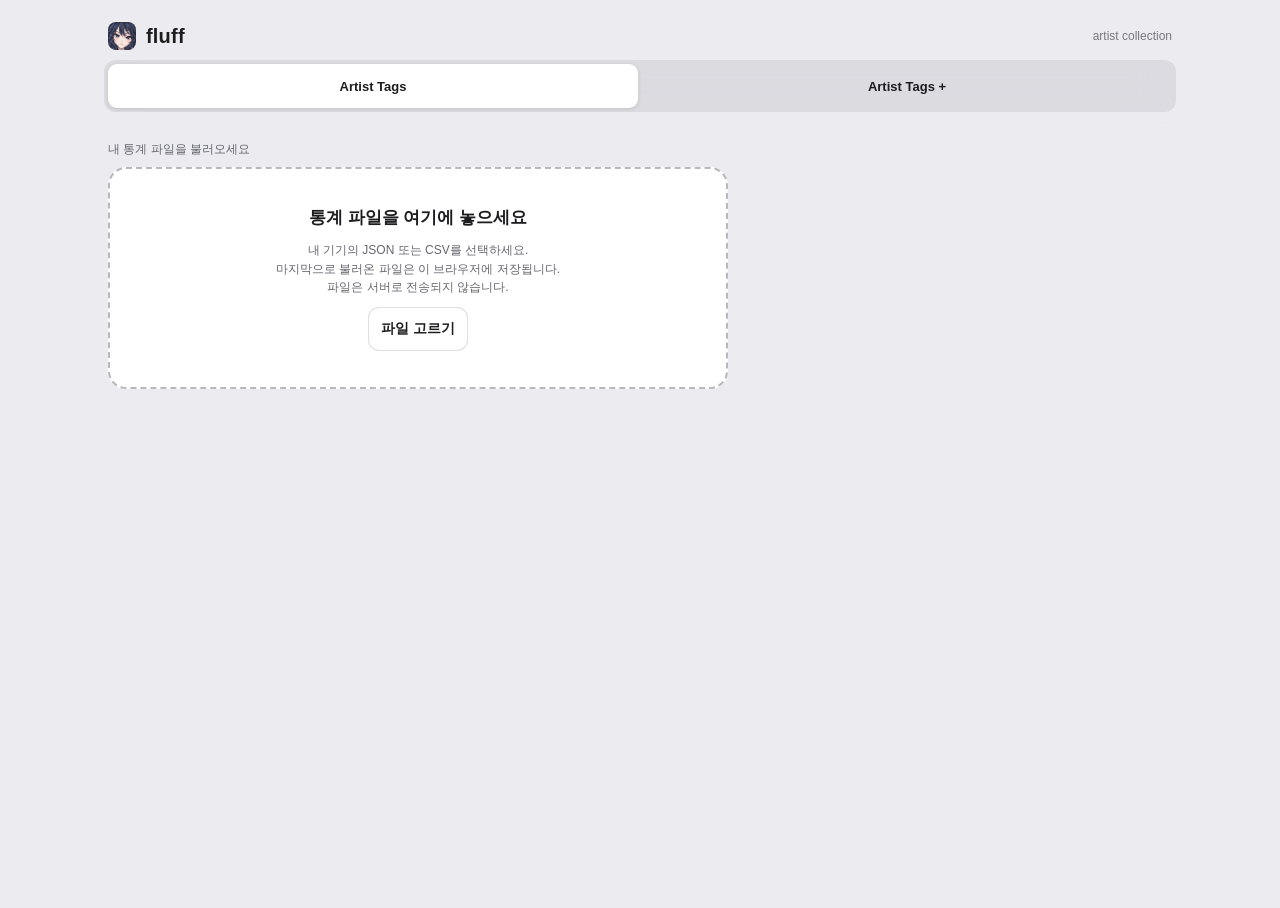
==== index.html @ e8f8020f "Add files via upload" ====
<!DOCTYPE html>
<html lang="ko">
<head>
  <meta charset="UTF-8" />
  <meta name="viewport" content="width=device-width, initial-scale=1, maximum-scale=1, user-scalable=no, viewport-fit=cover" />
  <meta name="theme-color" content="#ececf0" />
  <meta name="apple-mobile-web-app-capable" content="yes" />
  <meta name="apple-mobile-web-app-status-bar-style" content="default" />
  <meta name="apple-mobile-web-app-title" content="fluff" />
  <link rel="manifest" href="./manifest.webmanifest" />
  <link rel="icon" type="image/png" sizes="48x48" href="./favicon-48.png" />
  <link rel="apple-touch-icon" sizes="180x180" href="./apple-touch-icon.png" />
  <link rel="stylesheet" href="./artist-plus.css" />
  <title>fluff</title>
  <style>
    :root{color-scheme:light;
      --bg:#ececf0; --panel:rgba(255,255,255,.76); --panel-strong:#fff;
      --text:#1d1d1f; --muted:#77777d; --line:rgba(60,60,67,.16);
      --accent:#0a84ff; --danger:#ff453a; --shadow:0 12px 34px rgba(0,0,0,.08);
      --radius:18px; --safe-top:env(safe-area-inset-top); --safe-bottom:env(safe-area-inset-bottom);
    }
    *{box-sizing:border-box;-webkit-tap-highlight-color:transparent}
    html,body{touch-action:manipulation}
    html{background:var(--bg)}
    body{margin:0;min-height:100vh;background:var(--bg);color:var(--text);font-family:-apple-system,BlinkMacSystemFont,"SF Pro Text","Helvetica Neue",Arial,sans-serif}
    button,input,textarea{font:inherit}
    button{color:inherit}
    .app{min-height:100vh;padding:calc(14px + var(--safe-top)) 14px calc(24px + var(--safe-bottom));max-width:780px;margin:0 auto}
    .topbar{position:sticky;top:0;z-index:20;padding:0 0 12px;background:linear-gradient(var(--bg) 70%,transparent)}
    .windowbar{display:flex;align-items:center;justify-content:space-between;padding:8px 4px 10px}
    .brand{display:flex;align-items:center;gap:10px;font-weight:800;letter-spacing:.08em;font-size:16px}
    .dots{display:flex;gap:6px}.dot{width:10px;height:10px;border-radius:50%}.r{background:#ff5f57}.y{background:#febc2e}.g{background:#28c840}
    .tiny{font-size:12px;color:var(--muted)}
    .tabs{display:grid;grid-template-columns:repeat(2,minmax(0,1fr));gap:4px;padding:4px;background:rgba(118,118,128,.14);border-radius:12px;backdrop-filter:blur(18px);-webkit-backdrop-filter:blur(18px)}
    .tab{border:0;background:transparent;border-radius:9px;padding:10px 8px;font-weight:700;font-size:14px;cursor:pointer}
    .tab.active{background:var(--panel-strong);box-shadow:0 1px 4px rgba(0,0,0,.12)}
    .view{display:none}.view.active{display:block}
    .card{background:var(--panel);border:1px solid var(--line);border-radius:var(--radius);box-shadow:var(--shadow);backdrop-filter:blur(22px);-webkit-backdrop-filter:blur(22px);overflow:hidden}
    .section{padding:16px}.section+.section{border-top:1px solid var(--line)}
    .label{font-size:12px;font-weight:800;color:var(--muted);text-transform:uppercase;letter-spacing:.04em;margin:0 0 8px}
    textarea{width:100%;min-height:190px;resize:vertical;border:0;outline:0;background:transparent;color:var(--text);font-size:16px;line-height:1.6;padding:0}
    textarea::placeholder,input::placeholder{color:var(--muted)}
    .actions{display:flex;gap:8px;flex-wrap:wrap;margin-top:12px}
    .btn{border:0;border-radius:11px;background:rgba(118,118,128,.16);padding:10px 14px;font-weight:700;cursor:pointer;min-height:40px}
    .btn.primary{background:var(--accent);color:#fff}.btn.danger{color:var(--danger)}
    .btn:active,.kaomoji:active{transform:scale(.98)}
    .status{height:20px;margin-top:8px;font-size:12px;color:var(--muted)}
    .toolbar{display:flex;gap:8px;align-items:center;margin-bottom:12px}
    .toolbar input{flex:1;min-width:0;border:1px solid var(--line);background:var(--panel);color:var(--text);border-radius:12px;padding:11px 12px;outline:0}
    .grid{display:grid;grid-template-columns:repeat(2,minmax(0,1fr));gap:8px}
    @media(min-width:560px){.grid{grid-template-columns:repeat(3,minmax(0,1fr))}}
    .kaomoji{position:relative;min-height:64px;border:1px solid var(--line);background:var(--panel);border-radius:14px;padding:16px 10px;display:flex;align-items:center;justify-content:center;text-align:center;cursor:pointer;overflow-wrap:anywhere;font-size:17px}
    .kaomoji .controls{display:none;position:absolute;inset:auto 5px 5px 5px;gap:4px;justify-content:flex-end}
    .editing .kaomoji{padding-bottom:38px}.editing .kaomoji .controls{display:flex}
    .mini{border:0;background:rgba(118,118,128,.18);border-radius:8px;padding:5px 8px;cursor:pointer;font-size:12px}
    .mini.del{color:var(--danger)}
    .empty{grid-column:1/-1;padding:34px 12px;text-align:center;color:var(--muted);border:1px dashed var(--line);border-radius:14px}
    .footnote{margin:12px 4px 0;color:var(--muted);font-size:12px;line-height:1.5}
    dialog{border:1px solid var(--line);border-radius:18px;background:var(--panel-strong);color:var(--text);padding:0;max-width:min(92vw,420px);box-shadow:0 22px 70px rgba(0,0,0,.28)}
    dialog::backdrop{background:rgba(0,0,0,.32);backdrop-filter:blur(3px)}
    .modal{padding:18px}.modal h2{font-size:18px;margin:0 0 8px}.modal p{font-size:13px;color:var(--muted);line-height:1.5;margin:0 0 16px}
    .modal .actions{justify-content:flex-end}
    #fileInput{display:none}
    .toast{position:fixed;left:50%;bottom:calc(24px + var(--safe-bottom));transform:translateX(-50%) translateY(14px);background:rgba(30,30,32,.9);color:white;padding:10px 14px;border-radius:999px;font-size:13px;font-weight:700;opacity:0;pointer-events:none;transition:.18s;z-index:100;backdrop-filter:blur(16px)}
    .toast.show{opacity:1;transform:translateX(-50%) translateY(0)}
    input,select,textarea{font-size:16px}
    .tab{min-height:44px;font-size:13px;padding:10px 3px}
    #artistFrame,#asciiFrame{display:block;width:100%;height:calc(100dvh - 140px);min-height:480px;border:0;border-radius:18px;background:var(--bg)}
    @media(max-width:380px){.app{padding-left:8px;padding-right:8px}.tab{font-size:12px}}
    .char-count{font-size:12px;color:var(--muted);margin:0 0 12px;font-variant-numeric:tabular-nums}
    .app:has(#ascii.active){max-width:1100px}
    @media(max-width:759px){.tabs{display:flex;flex-wrap:nowrap;overflow-x:auto;overscroll-behavior-x:contain;scrollbar-width:thin;scroll-padding:4px;-webkit-overflow-scrolling:touch}.tabs .tab{flex:0 0 auto;min-width:100px;padding:10px 14px;white-space:nowrap}.tabs .tab:last-child{grid-column:auto}#artistFrame,#asciiFrame{height:calc(100dvh - 140px);min-height:400px}}
    .brand{letter-spacing:.01em;font-size:20px}.fluff-mark{width:28px;height:28px;border-radius:8px}.app{max-width:1100px}.tabs .tab{flex:1!important}
  </style>
</head>
<body><main class="app"><div class="topbar"><div class="windowbar"><div class="brand"><img class="fluff-mark" src="./icon-192.png" alt="">fluff</div><span class="tiny">artist collection</span></div><nav class="tabs" aria-label="작가 도구 탭"><button class="tab active" data-tab="artists">Artist Tags</button><button class="tab" data-tab="artistPlus">Artist Tags +</button></nav></div>    <section id="artists" class="view active" aria-label="작가 태그 통계">
      <iframe id="artistFrame" src="./artist-tags.html" title="작가 태그 통계 뷰어"></iframe>
    </section>
    <section id="artistPlus" class="view" aria-label="작가 태그 이미지 보관함">
      <div class="plus-head"><div><h1>Artist Tags +</h1><p class="plus-sub">이미지로 모아 보는 나만의 작가 태그</p></div><div class="plus-actions"><button class="btn primary" id="plusAdd" disabled>새 작가 등록</button><button class="btn" id="plusExport" disabled>전체 내보내기</button><button class="btn" id="plusImport" disabled>전체 불러오기</button><input type="file" id="plusBackupFile" accept="application/json,.json" hidden></div></div>
      <div class="plus-versions" role="tablist" aria-label="모델 버전"><button role="tab" aria-selected="true" data-plus-version="4.5">4.5</button><button role="tab" aria-selected="false" data-plus-version="5">5</button></div>
      <input id="plusSearch" class="plus-search" type="search" placeholder="작가 태그 검색" aria-label="보관함 작가 태그 검색">
      <div class="plus-summary"><span id="plusCount" aria-live="polite">불러오는 중…</span><span>이미지를 눌러 크게 보기</span></div>
      <p id="plusError" class="plus-error" role="alert"></p><div id="plusGrid" class="plus-grid"></div>
      <p class="plus-sub">이미지와 태그는 이 브라우저에 저장됨 · 전체 내보내기에 4.5와 5의 이미지·태그가 함께 포함됨 · 다른 기기로 이동하거나 브라우저 데이터를 지우기 전 백업 필요</p>
    </section>
</main>  <dialog id="plusEditor" class="plus-dialog"><form id="plusForm" class="plus-form"><h2 id="plusEditorTitle">새 작가 등록</h2><label class="plus-field" for="plusVersion">모델 버전</label><select id="plusVersion"><option>4.5</option><option>5</option></select><label class="plus-field" for="plusTag">작가 태그</label><textarea id="plusTag" required maxlength="2000" placeholder="예: artist:작가이름"></textarea><label class="plus-field">참고 이미지</label><label class="btn plus-pick" for="plusImages">이미지 추가<input id="plusImages" type="file" accept="image/png,image/jpeg,image/webp,image/gif,image/avif" multiple hidden></label><p class="plus-sub">여러 장 선택 가능 · PNG, JPG, WebP, GIF, AVIF · 장당 20MB 이하<br>첫 이미지가 카드의 대표 이미지임</p><div id="plusThumbs" class="plus-thumbs"></div><p id="plusEditError" class="plus-error" role="alert"></p><div class="actions"><button class="btn" type="button" id="plusCancel">취소</button><button class="btn primary" id="plusSave" type="submit">저장</button></div></form></dialog>
  <dialog id="plusImportDialog" class="plus-dialog"><div class="plus-form"><h2>보관함 불러오기</h2><p id="plusImportSummary" class="plus-sub"></p><p class="plus-sub">기존 목록에 추가하면 이미 등록된 카드는 유지됨<br>전체 교체는 4.5와 5의 현재 목록 모두를 백업 내용으로 바꿈</p><div class="actions"><button class="btn" id="plusImportCancel">취소</button><button class="btn" id="plusMerge">기존 목록에 추가</button><button class="btn danger" id="plusReplace">전체 교체</button></div></div></dialog>
  <dialog id="plusViewer" class="plus-lightbox"><p id="plusViewerTag"></p><img id="plusViewerImage" alt="작가 참고 이미지"><div class="plus-actions"><button class="btn" id="plusViewerPrev" aria-label="이전 이미지">이전</button><span id="plusViewerCount"></span><button class="btn" id="plusViewerNext" aria-label="다음 이미지">다음</button><button class="btn" id="plusViewerClose">닫기</button></div></dialog>

<div class="toast" id="toast" role="status"></div><script>
document.querySelectorAll('.tab').forEach(btn=>btn.onclick=()=>{document.querySelectorAll('.tab').forEach(b=>b.classList.toggle('active',b===btn));document.querySelectorAll('.view').forEach(v=>v.classList.toggle('active',v.id===btn.dataset.tab));});
if('serviceWorker' in navigator)window.addEventListener('load',()=>navigator.serviceWorker.register('./sw.js'));
</script><script src="./artist-plus.js"></script></body></html>
---- artist-plus.css ----
.plus-head{display:flex;justify-content:space-between;align-items:center;gap:12px;margin:6px 0 16px}.plus-head h1{font-size:22px;margin:0}.plus-sub{font-size:12px;color:var(--muted);line-height:1.6;margin:6px 0}.plus-actions{display:flex;flex-wrap:wrap;gap:8px}.plus-actions .btn{font-size:12px}.plus-versions{display:flex;gap:4px;padding:4px;background:rgba(118,118,128,.14);border-radius:12px;max-width:260px;margin-bottom:12px}.plus-versions button{flex:1;border:0;border-radius:9px;min-height:44px;background:none;font-weight:700}.plus-versions button[aria-selected=true]{background:white;box-shadow:0 1px 4px #0002}.plus-search{width:100%;padding:12px;border:1px solid var(--line);border-radius:12px;color:var(--text);background:white;font-size:16px}.plus-summary{display:flex;align-items:center;justify-content:space-between;margin:12px 0;color:var(--muted);font-size:12px}.plus-grid{display:grid;grid-template-columns:repeat(2,minmax(0,1fr));gap:12px}.plus-card{min-width:0;background:#fff;border:1px solid var(--line);border-radius:16px;overflow:hidden}.plus-media{position:relative;background:#e3e3e9;aspect-ratio:1;touch-action:pan-y}.plus-photo{padding:0;border:0;background:none;width:100%;height:100%;display:block;cursor:zoom-in}.plus-photo img{width:100%;height:100%;object-fit:contain;display:block}.plus-nav{position:absolute;top:calc(50% - 20px);width:36px;height:40px;border:1px solid #fff6;background:#ffffffeb;border-radius:10px;font-size:24px;box-shadow:0 2px 8px #0002;cursor:pointer}.plus-prev{left:6px}.plus-next{right:6px}.plus-index{position:absolute;bottom:8px;right:8px;background:#222b;color:#fff;border-radius:20px;font-size:11px;padding:3px 8px;pointer-events:none}.plus-card-body{padding:12px}.plus-tag{font-weight:700;font-size:14px;overflow-wrap:anywhere;white-space:pre-wrap;margin:0 0 10px;line-height:1.5}.plus-card-actions{display:flex;gap:6px}.plus-card-actions button{min-height:36px;flex:1;border:0;border-radius:8px;background:#f0f0f4;font-size:12px;cursor:pointer}.plus-empty{grid-column:1/-1;text-align:center;background:var(--panel);border:1px dashed var(--line);border-radius:16px;padding:40px 16px;color:var(--muted);font-size:14px;line-height:1.8}.plus-error{color:#bc2d27;font-size:13px;line-height:1.5;overflow-wrap:anywhere}.plus-error:empty{display:none}.plus-dialog{width:min(92vw,560px);max-width:560px;max-height:88dvh;overflow:auto}.plus-dialog h2{margin:0 0 16px;font-size:20px}.plus-form{padding:20px}.plus-field{display:block;font-size:13px;font-weight:700;margin:16px 0 8px}.plus-form textarea{border:1px solid var(--line);border-radius:10px;background:#fafafa;min-height:80px;padding:10px;resize:vertical}.plus-form select{width:100%;padding:10px;border:1px solid var(--line);border-radius:10px;background:#fafafa;color:var(--text)}.plus-pick{display:inline-flex;align-items:center;cursor:pointer}.plus-thumbs{display:grid;grid-template-columns:repeat(3,minmax(0,1fr));gap:8px;margin:12px 0}.plus-thumb{min-width:0;border:1px solid var(--line);border-radius:10px;overflow:hidden}.plus-thumb img{width:100%;aspect-ratio:1;object-fit:contain;display:block;background:#eee}.plus-thumb div{display:flex}.plus-thumb button{border:0;min-height:36px;flex:1;font-size:11px;background:#f2f2f5;padding:3px}.plus-thumb button:last-child{color:#bc2d27}.plus-lightbox{width:min(94vw,960px);max-width:960px;padding:14px}.plus-lightbox img{display:block;width:100%;height:65dvh;object-fit:contain;background:#ededf0;border-radius:10px}.plus-lightbox .plus-actions{justify-content:space-between;align-items:center;margin-top:10px}.plus-lightbox p{overflow-wrap:anywhere;margin:0 0 12px;font-size:14px}.plus-form .actions{justify-content:flex-end}.plus-form button:disabled,.plus-actions button:disabled{opacity:.5;cursor:wait}#artistPlus [hidden]{display:none!important}.app:has(#artistPlus.active){max-width:1100px}
@media(min-width:760px){.plus-grid{grid-template-columns:repeat(4,minmax(0,1fr))}}
@media(max-width:600px){.plus-head{align-items:flex-start;flex-direction:column}.plus-grid{gap:8px}.plus-card-body{padding:10px}.plus-tag{font-size:13px}.plus-nav{width:30px;height:36px;top:calc(50% - 18px)}.plus-head h1{font-size:20px}.plus-thumbs{grid-template-columns:repeat(2,minmax(0,1fr))}.plus-form{padding:16px}}
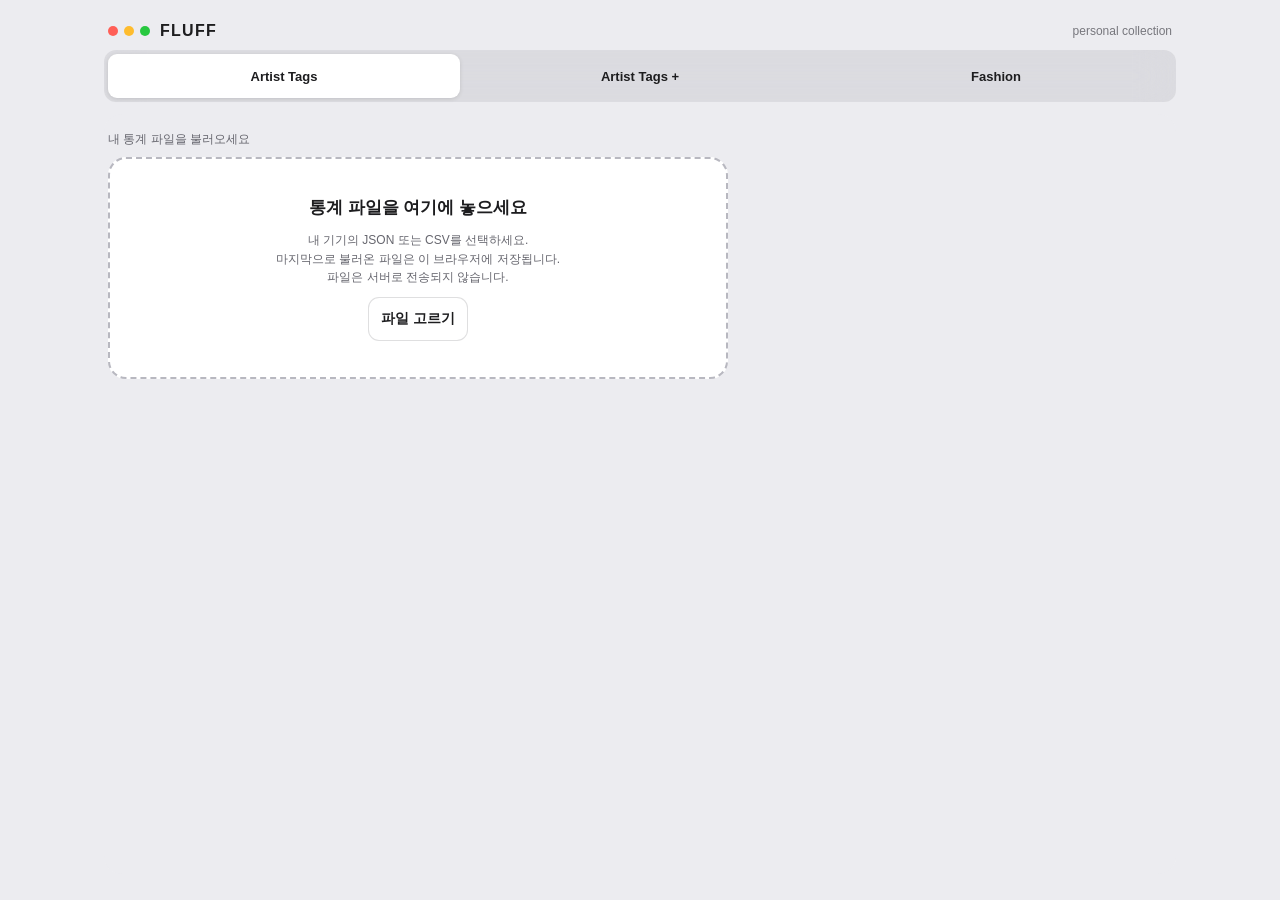
==== commit 462c4d97: "Add files via upload" ====
--- a/index.html
+++ b/index.html
@@ -6,12 +6,12 @@
   <meta name="theme-color" content="#ececf0" />
   <meta name="apple-mobile-web-app-capable" content="yes" />
   <meta name="apple-mobile-web-app-status-bar-style" content="default" />
-  <meta name="apple-mobile-web-app-title" content="fluff" />
+  <meta name="apple-mobile-web-app-title" content="FLUFF" />
   <link rel="manifest" href="./manifest.webmanifest" />
   <link rel="icon" type="image/png" sizes="48x48" href="./favicon-48.png" />
   <link rel="apple-touch-icon" sizes="180x180" href="./apple-touch-icon.png" />
-  <link rel="stylesheet" href="./artist-plus.css" />
-  <title>fluff</title>
+  <link rel="stylesheet" href="./artist-plus.css" /><link rel="stylesheet" href="./fashion.css" />
+  <title>FLUFF</title>
   <style>
     :root{color-scheme:light;
       --bg:#ececf0; --panel:rgba(255,255,255,.76); --panel-strong:#fff;
@@ -31,7 +31,7 @@
     .brand{display:flex;align-items:center;gap:10px;font-weight:800;letter-spacing:.08em;font-size:16px}
     .dots{display:flex;gap:6px}.dot{width:10px;height:10px;border-radius:50%}.r{background:#ff5f57}.y{background:#febc2e}.g{background:#28c840}
     .tiny{font-size:12px;color:var(--muted)}
-    .tabs{display:grid;grid-template-columns:repeat(2,minmax(0,1fr));gap:4px;padding:4px;background:rgba(118,118,128,.14);border-radius:12px;backdrop-filter:blur(18px);-webkit-backdrop-filter:blur(18px)}
+    .tabs{display:grid;grid-template-columns:repeat(3,minmax(0,1fr));gap:4px;padding:4px;background:rgba(118,118,128,.14);border-radius:12px;backdrop-filter:blur(18px);-webkit-backdrop-filter:blur(18px)}
     .tab{border:0;background:transparent;border-radius:9px;padding:10px 8px;font-weight:700;font-size:14px;cursor:pointer}
     .tab.active{background:var(--panel-strong);box-shadow:0 1px 4px rgba(0,0,0,.12)}
     .view{display:none}.view.active{display:block}
@@ -70,10 +70,10 @@
     .char-count{font-size:12px;color:var(--muted);margin:0 0 12px;font-variant-numeric:tabular-nums}
     .app:has(#ascii.active){max-width:1100px}
     @media(max-width:759px){.tabs{display:flex;flex-wrap:nowrap;overflow-x:auto;overscroll-behavior-x:contain;scrollbar-width:thin;scroll-padding:4px;-webkit-overflow-scrolling:touch}.tabs .tab{flex:0 0 auto;min-width:100px;padding:10px 14px;white-space:nowrap}.tabs .tab:last-child{grid-column:auto}#artistFrame,#asciiFrame{height:calc(100dvh - 140px);min-height:400px}}
-    .brand{letter-spacing:.01em;font-size:20px}.fluff-mark{width:28px;height:28px;border-radius:8px}.app{max-width:1100px}.tabs .tab{flex:1!important}
+    .brand{letter-spacing:.08em;font-size:16px}.fluff-mark{width:28px;height:28px;border-radius:8px}.app{max-width:1100px}.tabs .tab{flex:1!important}
   </style>
 </head>
-<body><main class="app"><div class="topbar"><div class="windowbar"><div class="brand"><img class="fluff-mark" src="./icon-192.png" alt="">fluff</div><span class="tiny">artist collection</span></div><nav class="tabs" aria-label="작가 도구 탭"><button class="tab active" data-tab="artists">Artist Tags</button><button class="tab" data-tab="artistPlus">Artist Tags +</button></nav></div>    <section id="artists" class="view active" aria-label="작가 태그 통계">
+<body><main class="app"><div class="topbar"><div class="windowbar"><div class="brand"><span class="dots" aria-hidden="true"><i class="dot r"></i><i class="dot y"></i><i class="dot g"></i></span>FLUFF</div><span class="tiny">personal collection</span></div><nav class="tabs" aria-label="도구 탭"><button class="tab active" data-tab="artists">Artist Tags</button><button class="tab" data-tab="artistPlus">Artist Tags +</button><button class="tab" data-tab="fashion">Fashion</button></nav></div>    <section id="artists" class="view active" aria-label="작가 태그 통계">
       <iframe id="artistFrame" src="./artist-tags.html" title="작가 태그 통계 뷰어"></iframe>
     </section>
     <section id="artistPlus" class="view" aria-label="작가 태그 이미지 보관함">
@@ -84,11 +84,11 @@
       <p id="plusError" class="plus-error" role="alert"></p><div id="plusGrid" class="plus-grid"></div>
       <p class="plus-sub">이미지와 태그는 이 브라우저에 저장됨 · 전체 내보내기에 4.5와 5의 이미지·태그가 함께 포함됨 · 다른 기기로 이동하거나 브라우저 데이터를 지우기 전 백업 필요</p>
     </section>
-</main>  <dialog id="plusEditor" class="plus-dialog"><form id="plusForm" class="plus-form"><h2 id="plusEditorTitle">새 작가 등록</h2><label class="plus-field" for="plusVersion">모델 버전</label><select id="plusVersion"><option>4.5</option><option>5</option></select><label class="plus-field" for="plusTag">작가 태그</label><textarea id="plusTag" required maxlength="2000" placeholder="예: artist:작가이름"></textarea><label class="plus-field">참고 이미지</label><label class="btn plus-pick" for="plusImages">이미지 추가<input id="plusImages" type="file" accept="image/png,image/jpeg,image/webp,image/gif,image/avif" multiple hidden></label><p class="plus-sub">여러 장 선택 가능 · PNG, JPG, WebP, GIF, AVIF · 장당 20MB 이하<br>첫 이미지가 카드의 대표 이미지임</p><div id="plusThumbs" class="plus-thumbs"></div><p id="plusEditError" class="plus-error" role="alert"></p><div class="actions"><button class="btn" type="button" id="plusCancel">취소</button><button class="btn primary" id="plusSave" type="submit">저장</button></div></form></dialog>
+<section id="fashion" class="view" aria-label="패션 태그 보관함"><div class="fashion-head"><div><h1>Fashion</h1><p class="fashion-sub">이미지를 두 번 눌러 태그 복사 · 길게 누르거나 우클릭하면 편집</p></div><div class="fashion-actions"><button class="btn primary" id="fashionAdd" disabled>새 패션 등록</button><button class="btn" id="fashionExport" disabled>전체 내보내기</button><button class="btn" id="fashionImport" disabled>전체 불러오기</button><input type="file" id="fashionBackupFile" accept="application/json,.json" hidden></div></div><div class="fashion-versions" role="tablist" aria-label="패션 카테고리"><button role="tab" aria-selected="true" data-fashion-version="여성">여성</button><button role="tab" aria-selected="false" data-fashion-version="남성">남성</button><button role="tab" aria-selected="false" data-fashion-version="공용">공용</button><button role="tab" aria-selected="false" data-fashion-version="기타">기타</button></div><input id="fashionSearch" class="fashion-search" type="search" placeholder="패션 태그 검색" aria-label="패션 태그 검색"><div class="fashion-summary"><span id="fashionCount" aria-live="polite">불러오는 중…</span></div><p id="fashionError" class="fashion-error" role="alert"></p><div id="fashionGrid" class="fashion-grid"></div><p class="fashion-sub">이미지·태그는 이 브라우저에 저장됨 · 전체 내보내기에 네 카테고리가 모두 포함됨</p></section></main>  <dialog id="plusEditor" class="plus-dialog"><form id="plusForm" class="plus-form"><h2 id="plusEditorTitle">새 작가 등록</h2><label class="plus-field" for="plusVersion">모델 버전</label><select id="plusVersion"><option>4.5</option><option>5</option></select><label class="plus-field" for="plusTag">작가 태그</label><textarea id="plusTag" required maxlength="2000" placeholder="예: artist:작가이름"></textarea><label class="plus-field">참고 이미지</label><label class="btn plus-pick" for="plusImages">이미지 추가<input id="plusImages" type="file" accept="image/png,image/jpeg,image/webp,image/gif,image/avif" multiple hidden></label><p class="plus-sub">여러 장 선택 가능 · PNG, JPG, WebP, GIF, AVIF · 장당 20MB 이하<br>첫 이미지가 카드의 대표 이미지임</p><div id="plusThumbs" class="plus-thumbs"></div><p id="plusEditError" class="plus-error" role="alert"></p><div class="actions"><button class="btn" type="button" id="plusCancel">취소</button><button class="btn primary" id="plusSave" type="submit">저장</button></div></form></dialog>
   <dialog id="plusImportDialog" class="plus-dialog"><div class="plus-form"><h2>보관함 불러오기</h2><p id="plusImportSummary" class="plus-sub"></p><p class="plus-sub">기존 목록에 추가하면 이미 등록된 카드는 유지됨<br>전체 교체는 4.5와 5의 현재 목록 모두를 백업 내용으로 바꿈</p><div class="actions"><button class="btn" id="plusImportCancel">취소</button><button class="btn" id="plusMerge">기존 목록에 추가</button><button class="btn danger" id="plusReplace">전체 교체</button></div></div></dialog>
   <dialog id="plusViewer" class="plus-lightbox"><p id="plusViewerTag"></p><img id="plusViewerImage" alt="작가 참고 이미지"><div class="plus-actions"><button class="btn" id="plusViewerPrev" aria-label="이전 이미지">이전</button><span id="plusViewerCount"></span><button class="btn" id="plusViewerNext" aria-label="다음 이미지">다음</button><button class="btn" id="plusViewerClose">닫기</button></div></dialog>
 
-<div class="toast" id="toast" role="status"></div><script>
+<dialog id="fashionEditor" class="fashion-dialog"><form id="fashionForm" class="fashion-form"><h2 id="fashionEditorTitle">새 패션 등록</h2><div class="fashion-editor-grid"><div><label class="fashion-field" for="fashionVersion">카테고리</label><select id="fashionVersion"><option>여성</option><option>남성</option><option>공용</option><option>기타</option></select><label class="fashion-field" for="fashionTag">패션 태그</label><textarea id="fashionTag" required maxlength="2000" placeholder="예: white shirt, pleated skirt"></textarea></div><div class="fashion-image-side"><span class="fashion-field">이미지</span><label class="btn fashion-pick" for="fashionImages">이미지 등록 / 교체<input id="fashionImages" type="file" accept="image/png,image/jpeg,image/webp,image/gif,image/avif" hidden></label><div id="fashionThumbs" class="fashion-thumbs"></div><p class="fashion-sub">이미지 1장 · 최대 20MB<br>카드는 정방형으로 표시하며 원본 파일은 그대로 저장함</p></div></div><p id="fashionEditError" class="fashion-error" role="alert"></p><div class="actions"><button class="btn" type="button" id="fashionCancel">취소</button><button class="btn primary" id="fashionSave" type="submit">저장</button></div></form></dialog><dialog id="fashionImportDialog" class="fashion-dialog"><div class="fashion-form"><h2>Fashion 불러오기</h2><p id="fashionImportSummary" class="fashion-sub"></p><p class="fashion-sub">추가는 이미 등록된 카드를 유지함 · 전체 교체는 네 카테고리 모두를 백업 내용으로 바꿈</p><div class="actions"><button class="btn" id="fashionImportCancel">취소</button><button class="btn" id="fashionMerge">기존 목록에 추가</button><button class="btn danger" id="fashionReplace">전체 교체</button></div></div></dialog><div class="toast" id="toast" role="status"></div><script>
 document.querySelectorAll('.tab').forEach(btn=>btn.onclick=()=>{document.querySelectorAll('.tab').forEach(b=>b.classList.toggle('active',b===btn));document.querySelectorAll('.view').forEach(v=>v.classList.toggle('active',v.id===btn.dataset.tab));});
 if('serviceWorker' in navigator)window.addEventListener('load',()=>navigator.serviceWorker.register('./sw.js'));
-</script><script src="./artist-plus.js"></script></body></html>+</script><script src="./artist-plus.js"></script><script src="./fashion.js"></script></body></html>
--- a/fashion.css
+++ b/fashion.css
@@ -0,0 +1,6 @@
+.fashion-head{display:flex;justify-content:space-between;align-items:center;gap:12px;margin:6px 0 16px}.fashion-head h1{font-size:22px;margin:0}.fashion-sub{font-size:12px;color:var(--muted);line-height:1.6;margin:6px 0}.fashion-actions{display:flex;flex-wrap:wrap;gap:8px}.fashion-actions .btn{font-size:12px}.fashion-versions{display:flex;gap:4px;padding:4px;background:rgba(118,118,128,.14);border-radius:12px;max-width:260px;margin-bottom:12px}.fashion-versions button{flex:1;border:0;border-radius:9px;min-height:44px;background:none;font-weight:700}.fashion-versions button[aria-selected=true]{background:white;box-shadow:0 1px 4px #0002}.fashion-search{width:100%;padding:12px;border:1px solid var(--line);border-radius:12px;color:var(--text);background:white;font-size:16px}.fashion-summary{display:flex;align-items:center;justify-content:space-between;margin:12px 0;color:var(--muted);font-size:12px}.fashion-grid{display:grid;grid-template-columns:repeat(2,minmax(0,1fr));gap:12px}.fashion-card{min-width:0;background:#fff;border:1px solid var(--line);border-radius:16px;overflow:hidden}.fashion-media{position:relative;background:#e3e3e9;aspect-ratio:1;touch-action:pan-y}.fashion-photo{padding:0;border:0;background:none;width:100%;height:100%;display:block;cursor:zoom-in}.fashion-photo img{width:100%;height:100%;object-fit:contain;display:block}.fashion-nav{position:absolute;top:calc(50% - 20px);width:36px;height:40px;border:1px solid #fff6;background:#ffffffeb;border-radius:10px;font-size:24px;box-shadow:0 2px 8px #0002;cursor:pointer}.fashion-prev{left:6px}.fashion-next{right:6px}.fashion-index{position:absolute;bottom:8px;right:8px;background:#222b;color:#fff;border-radius:20px;font-size:11px;padding:3px 8px;pointer-events:none}.fashion-card-body{padding:12px}.fashion-tag{font-weight:700;font-size:14px;overflow-wrap:anywhere;white-space:pre-wrap;margin:0 0 10px;line-height:1.5}.fashion-card-actions{display:flex;gap:6px}.fashion-card-actions button{min-height:36px;flex:1;border:0;border-radius:8px;background:#f0f0f4;font-size:12px;cursor:pointer}.fashion-empty{grid-column:1/-1;text-align:center;background:var(--panel);border:1px dashed var(--line);border-radius:16px;padding:40px 16px;color:var(--muted);font-size:14px;line-height:1.8}.fashion-error{color:#bc2d27;font-size:13px;line-height:1.5;overflow-wrap:anywhere}.fashion-error:empty{display:none}.fashion-dialog{width:min(92vw,560px);max-width:560px;max-height:88dvh;overflow:auto}.fashion-dialog h2{margin:0 0 16px;font-size:20px}.fashion-form{padding:20px}.fashion-field{display:block;font-size:13px;font-weight:700;margin:16px 0 8px}.fashion-form textarea{border:1px solid var(--line);border-radius:10px;background:#fafafa;min-height:80px;padding:10px;resize:vertical}.fashion-form select{width:100%;padding:10px;border:1px solid var(--line);border-radius:10px;background:#fafafa;color:var(--text)}.fashion-pick{display:inline-flex;align-items:center;cursor:pointer}.fashion-thumbs{display:grid;grid-template-columns:repeat(3,minmax(0,1fr));gap:8px;margin:12px 0}.fashion-thumb{min-width:0;border:1px solid var(--line);border-radius:10px;overflow:hidden}.fashion-thumb img{width:100%;aspect-ratio:1;object-fit:contain;display:block;background:#eee}.fashion-thumb div{display:flex}.fashion-thumb button{border:0;min-height:36px;flex:1;font-size:11px;background:#f2f2f5;padding:3px}.fashion-thumb button:last-child{color:#bc2d27}.fashion-lightbox{width:min(94vw,960px);max-width:960px;padding:14px}.fashion-lightbox img{display:block;width:100%;height:65dvh;object-fit:contain;background:#ededf0;border-radius:10px}.fashion-lightbox .fashion-actions{justify-content:space-between;align-items:center;margin-top:10px}.fashion-lightbox p{overflow-wrap:anywhere;margin:0 0 12px;font-size:14px}.fashion-form .actions{justify-content:flex-end}.fashion-form button:disabled,.fashion-actions button:disabled{opacity:.5;cursor:wait}#fashion [hidden]{display:none!important}.app:has(#fashion.active){max-width:1100px}
+@media(min-width:760px){.fashion-grid{grid-template-columns:repeat(3,minmax(0,1fr))}}
+@media(max-width:600px){.fashion-head{align-items:flex-start;flex-direction:column}.fashion-grid{gap:8px}.fashion-card-body{padding:10px}.fashion-tag{font-size:13px}.fashion-nav{width:30px;height:36px;top:calc(50% - 18px)}.fashion-head h1{font-size:20px}.fashion-thumbs{grid-template-columns:repeat(2,minmax(0,1fr))}.fashion-form{padding:16px}}
+
+.fashion-versions{max-width:420px}.fashion-photo{touch-action:pan-y;-webkit-touch-callout:none;user-select:none;-webkit-user-select:none;cursor:pointer}.fashion-photo img{pointer-events:none;object-fit:cover;aspect-ratio:1}.fashion-media{aspect-ratio:1}.fashion-dialog{width:min(94vw,780px);max-width:780px}.fashion-editor-grid{display:grid;grid-template-columns:1fr 1fr;gap:20px;align-items:start}.fashion-editor-grid>div{min-width:0}.fashion-form textarea{min-height:210px}.fashion-thumbs{display:block}.fashion-thumb img{aspect-ratio:1;object-fit:contain}.fashion-pick{width:100%;justify-content:center}.fashion-editor-grid .fashion-field:first-child{margin-top:0}.fashion-sub{margin-top:8px}
+@media(max-width:600px){.fashion-editor-grid{grid-template-columns:1fr}.fashion-form textarea{min-height:90px}.fashion-editor-grid .fashion-image-side{grid-row:1}.fashion-thumbs{max-width:220px;margin:12px auto}.fashion-versions button{padding:6px;font-size:13px}}
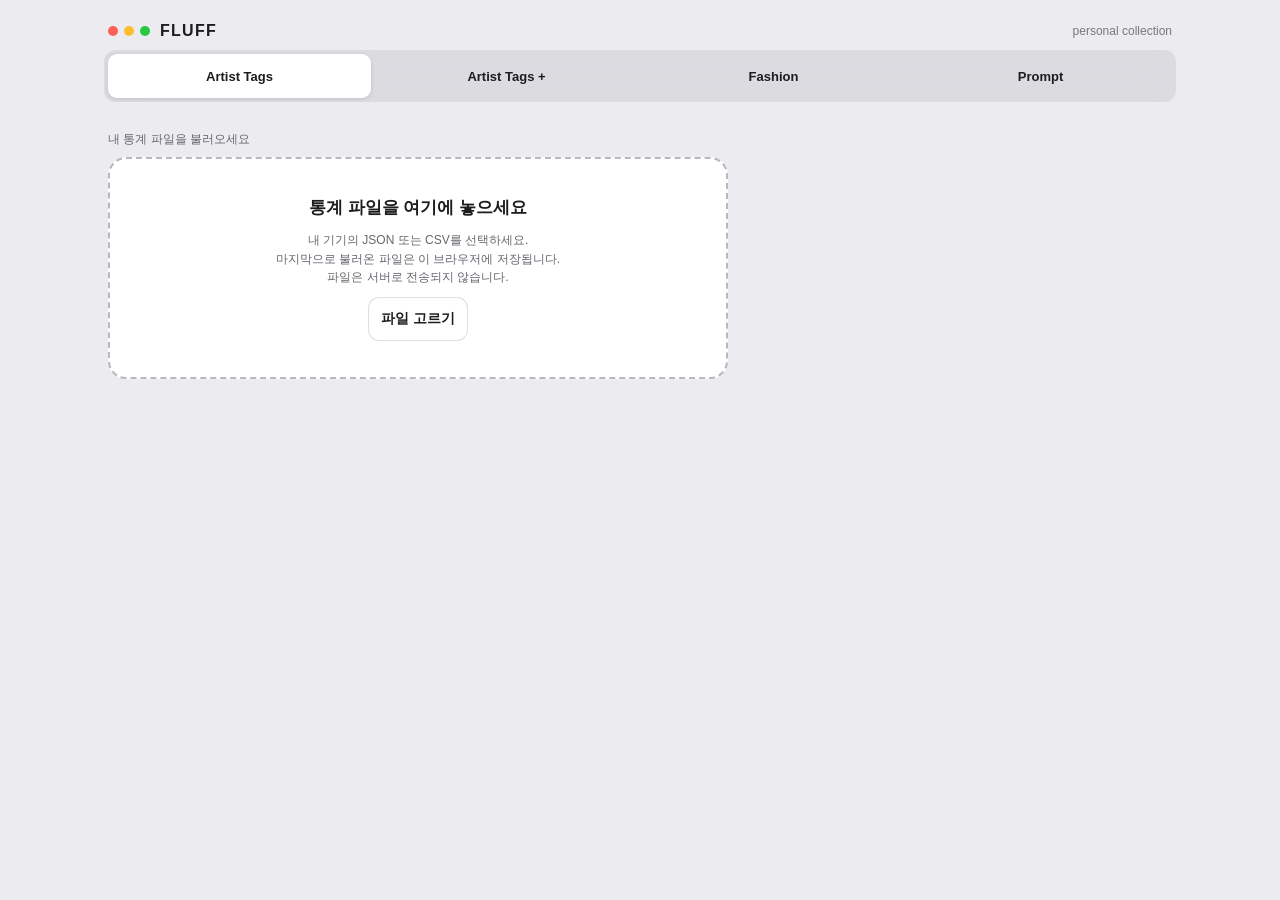
==== commit 03b4694d: "Add files via upload" ====
--- a/index.html
+++ b/index.html
@@ -10,7 +10,7 @@
   <link rel="manifest" href="./manifest.webmanifest" />
   <link rel="icon" type="image/png" sizes="48x48" href="./favicon-48.png" />
   <link rel="apple-touch-icon" sizes="180x180" href="./apple-touch-icon.png" />
-  <link rel="stylesheet" href="./artist-plus.css" /><link rel="stylesheet" href="./fashion.css" />
+  <link rel="stylesheet" href="./artist-plus.css" /><link rel="stylesheet" href="./fashion.css" /><link rel="stylesheet" href="./prompt.css" />
   <title>FLUFF</title>
   <style>
     :root{color-scheme:light;
@@ -31,7 +31,7 @@
     .brand{display:flex;align-items:center;gap:10px;font-weight:800;letter-spacing:.08em;font-size:16px}
     .dots{display:flex;gap:6px}.dot{width:10px;height:10px;border-radius:50%}.r{background:#ff5f57}.y{background:#febc2e}.g{background:#28c840}
     .tiny{font-size:12px;color:var(--muted)}
-    .tabs{display:grid;grid-template-columns:repeat(3,minmax(0,1fr));gap:4px;padding:4px;background:rgba(118,118,128,.14);border-radius:12px;backdrop-filter:blur(18px);-webkit-backdrop-filter:blur(18px)}
+    .tabs{display:grid;grid-template-columns:repeat(4,minmax(0,1fr));gap:4px;padding:4px;background:rgba(118,118,128,.14);border-radius:12px;backdrop-filter:blur(18px);-webkit-backdrop-filter:blur(18px)}
     .tab{border:0;background:transparent;border-radius:9px;padding:10px 8px;font-weight:700;font-size:14px;cursor:pointer}
     .tab.active{background:var(--panel-strong);box-shadow:0 1px 4px rgba(0,0,0,.12)}
     .view{display:none}.view.active{display:block}
@@ -70,25 +70,26 @@
     .char-count{font-size:12px;color:var(--muted);margin:0 0 12px;font-variant-numeric:tabular-nums}
     .app:has(#ascii.active){max-width:1100px}
     @media(max-width:759px){.tabs{display:flex;flex-wrap:nowrap;overflow-x:auto;overscroll-behavior-x:contain;scrollbar-width:thin;scroll-padding:4px;-webkit-overflow-scrolling:touch}.tabs .tab{flex:0 0 auto;min-width:100px;padding:10px 14px;white-space:nowrap}.tabs .tab:last-child{grid-column:auto}#artistFrame,#asciiFrame{height:calc(100dvh - 140px);min-height:400px}}
-    .brand{letter-spacing:.08em;font-size:16px}.fluff-mark{width:28px;height:28px;border-radius:8px}.app{max-width:1100px}.tabs .tab{flex:1!important}
+    .brand{letter-spacing:.08em;font-size:16px}.fluff-mark{width:28px;height:28px;border-radius:8px}.app{max-width:1100px}.tabs .tab{flex:1}
+@media(max-width:759px){.tabs .tab{flex:0 0 auto;min-width:110px}}
   </style>
 </head>
-<body><main class="app"><div class="topbar"><div class="windowbar"><div class="brand"><span class="dots" aria-hidden="true"><i class="dot r"></i><i class="dot y"></i><i class="dot g"></i></span>FLUFF</div><span class="tiny">personal collection</span></div><nav class="tabs" aria-label="도구 탭"><button class="tab active" data-tab="artists">Artist Tags</button><button class="tab" data-tab="artistPlus">Artist Tags +</button><button class="tab" data-tab="fashion">Fashion</button></nav></div>    <section id="artists" class="view active" aria-label="작가 태그 통계">
+<body><main class="app"><div class="topbar"><div class="windowbar"><div class="brand"><span class="dots" aria-hidden="true"><i class="dot r"></i><i class="dot y"></i><i class="dot g"></i></span>FLUFF</div><span class="tiny">personal collection</span></div><nav class="tabs" aria-label="도구 탭"><button class="tab active" data-tab="artists">Artist Tags</button><button class="tab" data-tab="artistPlus">Artist Tags +</button><button class="tab" data-tab="fashion">Fashion</button><button class="tab" data-tab="prompt">Prompt</button></nav></div>    <section id="artists" class="view active" aria-label="작가 태그 통계">
       <iframe id="artistFrame" src="./artist-tags.html" title="작가 태그 통계 뷰어"></iframe>
     </section>
     <section id="artistPlus" class="view" aria-label="작가 태그 이미지 보관함">
       <div class="plus-head"><div><h1>Artist Tags +</h1><p class="plus-sub">이미지로 모아 보는 나만의 작가 태그</p></div><div class="plus-actions"><button class="btn primary" id="plusAdd" disabled>새 작가 등록</button><button class="btn" id="plusExport" disabled>전체 내보내기</button><button class="btn" id="plusImport" disabled>전체 불러오기</button><input type="file" id="plusBackupFile" accept="application/json,.json" hidden></div></div>
-      <div class="plus-versions" role="tablist" aria-label="모델 버전"><button role="tab" aria-selected="true" data-plus-version="4.5">4.5</button><button role="tab" aria-selected="false" data-plus-version="5">5</button></div>
+      
       <input id="plusSearch" class="plus-search" type="search" placeholder="작가 태그 검색" aria-label="보관함 작가 태그 검색">
       <div class="plus-summary"><span id="plusCount" aria-live="polite">불러오는 중…</span><span>이미지를 눌러 크게 보기</span></div>
       <p id="plusError" class="plus-error" role="alert"></p><div id="plusGrid" class="plus-grid"></div>
-      <p class="plus-sub">이미지와 태그는 이 브라우저에 저장됨 · 전체 내보내기에 4.5와 5의 이미지·태그가 함께 포함됨 · 다른 기기로 이동하거나 브라우저 데이터를 지우기 전 백업 필요</p>
+      <p class="plus-sub">이미지와 태그는 이 브라우저에 저장됨 · 전체 내보내기에 남성·여성 이미지와 태그가 함께 포함됨 · 다른 기기로 이동하거나 브라우저 데이터를 지우기 전 백업 필요</p>
     </section>
-<section id="fashion" class="view" aria-label="패션 태그 보관함"><div class="fashion-head"><div><h1>Fashion</h1><p class="fashion-sub">이미지를 두 번 눌러 태그 복사 · 길게 누르거나 우클릭하면 편집</p></div><div class="fashion-actions"><button class="btn primary" id="fashionAdd" disabled>새 패션 등록</button><button class="btn" id="fashionExport" disabled>전체 내보내기</button><button class="btn" id="fashionImport" disabled>전체 불러오기</button><input type="file" id="fashionBackupFile" accept="application/json,.json" hidden></div></div><div class="fashion-versions" role="tablist" aria-label="패션 카테고리"><button role="tab" aria-selected="true" data-fashion-version="여성">여성</button><button role="tab" aria-selected="false" data-fashion-version="남성">남성</button><button role="tab" aria-selected="false" data-fashion-version="공용">공용</button><button role="tab" aria-selected="false" data-fashion-version="기타">기타</button></div><input id="fashionSearch" class="fashion-search" type="search" placeholder="패션 태그 검색" aria-label="패션 태그 검색"><div class="fashion-summary"><span id="fashionCount" aria-live="polite">불러오는 중…</span></div><p id="fashionError" class="fashion-error" role="alert"></p><div id="fashionGrid" class="fashion-grid"></div><p class="fashion-sub">이미지·태그는 이 브라우저에 저장됨 · 전체 내보내기에 네 카테고리가 모두 포함됨</p></section></main>  <dialog id="plusEditor" class="plus-dialog"><form id="plusForm" class="plus-form"><h2 id="plusEditorTitle">새 작가 등록</h2><label class="plus-field" for="plusVersion">모델 버전</label><select id="plusVersion"><option>4.5</option><option>5</option></select><label class="plus-field" for="plusTag">작가 태그</label><textarea id="plusTag" required maxlength="2000" placeholder="예: artist:작가이름"></textarea><label class="plus-field">참고 이미지</label><label class="btn plus-pick" for="plusImages">이미지 추가<input id="plusImages" type="file" accept="image/png,image/jpeg,image/webp,image/gif,image/avif" multiple hidden></label><p class="plus-sub">여러 장 선택 가능 · PNG, JPG, WebP, GIF, AVIF · 장당 20MB 이하<br>첫 이미지가 카드의 대표 이미지임</p><div id="plusThumbs" class="plus-thumbs"></div><p id="plusEditError" class="plus-error" role="alert"></p><div class="actions"><button class="btn" type="button" id="plusCancel">취소</button><button class="btn primary" id="plusSave" type="submit">저장</button></div></form></dialog>
-  <dialog id="plusImportDialog" class="plus-dialog"><div class="plus-form"><h2>보관함 불러오기</h2><p id="plusImportSummary" class="plus-sub"></p><p class="plus-sub">기존 목록에 추가하면 이미 등록된 카드는 유지됨<br>전체 교체는 4.5와 5의 현재 목록 모두를 백업 내용으로 바꿈</p><div class="actions"><button class="btn" id="plusImportCancel">취소</button><button class="btn" id="plusMerge">기존 목록에 추가</button><button class="btn danger" id="plusReplace">전체 교체</button></div></div></dialog>
-  <dialog id="plusViewer" class="plus-lightbox"><p id="plusViewerTag"></p><img id="plusViewerImage" alt="작가 참고 이미지"><div class="plus-actions"><button class="btn" id="plusViewerPrev" aria-label="이전 이미지">이전</button><span id="plusViewerCount"></span><button class="btn" id="plusViewerNext" aria-label="다음 이미지">다음</button><button class="btn" id="plusViewerClose">닫기</button></div></dialog>
+<section id="fashion" class="view" aria-label="패션 태그 보관함"><div class="fashion-head"><div><h1>Fashion</h1><p class="fashion-sub">이미지를 두 번 눌러 태그 복사 · 길게 누르거나 우클릭하면 편집</p></div><div class="fashion-actions"><button class="btn primary" id="fashionAdd" disabled>새 패션 등록</button><button class="btn" id="fashionExport" disabled>전체 내보내기</button><button class="btn" id="fashionImport" disabled>전체 불러오기</button><input type="file" id="fashionBackupFile" accept="application/json,.json" hidden></div></div><div class="fashion-versions" role="tablist" aria-label="패션 카테고리"><button role="tab" aria-selected="true" data-fashion-version="여성">여성</button><button role="tab" aria-selected="false" data-fashion-version="남성">남성</button><button role="tab" aria-selected="false" data-fashion-version="공용">공용</button><button role="tab" aria-selected="false" data-fashion-version="기타">기타</button></div><input id="fashionSearch" class="fashion-search" type="search" placeholder="패션 태그 검색" aria-label="패션 태그 검색"><div class="fashion-summary"><span id="fashionCount" aria-live="polite">불러오는 중…</span></div><p id="fashionError" class="fashion-error" role="alert"></p><div id="fashionGrid" class="fashion-grid"></div><p class="fashion-sub">이미지·태그는 이 브라우저에 저장됨 · 전체 내보내기에 네 카테고리가 모두 포함됨</p></section><section id="prompt" class="view" aria-label="프롬프트 태그 보관함"><div class="prompt-head"><div><h1>Prompt</h1><p class="prompt-sub">이미지를 두 번 눌러 태그 복사 · 길게 누르거나 우클릭하면 편집</p></div><div class="prompt-actions"><button class="btn primary" id="promptAdd" disabled>새 프롬프트 등록</button><button class="btn" id="promptExport" disabled>전체 내보내기</button><button class="btn" id="promptImport" disabled>전체 불러오기</button><input type="file" id="promptBackupFile" accept="application/json,.json" hidden></div></div><div class="prompt-versions" role="tablist" aria-label="프롬프트 카테고리"><button role="tab" aria-selected="true" data-prompt-version="1인">1인</button><button role="tab" aria-selected="false" data-prompt-version="2인">2인</button><button role="tab" aria-selected="false" data-prompt-version="기타">기타</button></div><input id="promptSearch" class="prompt-search" type="search" placeholder="프롬프트 태그 검색" aria-label="프롬프트 태그 검색"><div class="prompt-summary"><span id="promptCount" aria-live="polite">불러오는 중…</span></div><p id="promptError" class="prompt-error" role="alert"></p><div id="promptGrid" class="prompt-grid"></div><p class="prompt-sub">이미지·태그는 이 브라우저에 저장됨 · 전체 내보내기에 세 카테고리가 모두 포함됨</p></section></main>  <dialog id="plusEditor" class="plus-dialog"><form id="plusForm" class="plus-form"><h2 id="plusEditorTitle">새 작가 등록</h2><label class="plus-field" for="plusTag">작가 태그</label><textarea id="plusTag" required maxlength="2000" placeholder="예: artist:작가이름"></textarea><label class="plus-field" for="plusUploadGender">추가할 이미지의 성별</label><select id="plusUploadGender"><option value="male">남성</option><option value="female">여성</option></select><label class="plus-field">참고 이미지</label><label class="btn plus-pick" for="plusImages">이미지 추가<input id="plusImages" type="file" accept="image/png,image/jpeg,image/webp,image/gif,image/avif" multiple hidden></label><p class="plus-sub">여러 장 선택 가능 · PNG, JPG, WebP, GIF, AVIF · 장당 20MB 이하<br>성별별 첫 이미지가 대표 이미지임 · 이미지마다 성별 변경 가능</p><div id="plusThumbs" class="plus-thumbs"></div><p id="plusEditError" class="plus-error" role="alert"></p><div class="actions"><button class="btn" type="button" id="plusCancel">취소</button><button class="btn primary" id="plusSave" type="submit">저장</button></div></form></dialog>
+  <dialog id="plusImportDialog" class="plus-dialog"><div class="plus-form"><h2>보관함 불러오기</h2><p id="plusImportSummary" class="plus-sub"></p><p class="plus-sub">기존 목록에 추가하면 이미 등록된 카드는 유지됨<br>전체 교체는 현재 작가 목록 모두를 백업 내용으로 바꿈</p><div class="actions"><button class="btn" id="plusImportCancel">취소</button><button class="btn" id="plusMerge">기존 목록에 추가</button><button class="btn danger" id="plusReplace">전체 교체</button></div></div></dialog>
+  <dialog id="plusViewer" class="plus-lightbox"><p id="plusViewerTag"></p><div id="plusGallery" class="plus-gallery" tabindex="0" aria-label="작가 이미지 세로 스크롤"></div><div class="plus-actions"><span id="plusViewerCount"></span><button class="btn" id="plusViewerClose">닫기</button></div></dialog>
 
-<dialog id="fashionEditor" class="fashion-dialog"><form id="fashionForm" class="fashion-form"><h2 id="fashionEditorTitle">새 패션 등록</h2><div class="fashion-editor-grid"><div><label class="fashion-field" for="fashionVersion">카테고리</label><select id="fashionVersion"><option>여성</option><option>남성</option><option>공용</option><option>기타</option></select><label class="fashion-field" for="fashionTag">패션 태그</label><textarea id="fashionTag" required maxlength="2000" placeholder="예: white shirt, pleated skirt"></textarea></div><div class="fashion-image-side"><span class="fashion-field">이미지</span><label class="btn fashion-pick" for="fashionImages">이미지 등록 / 교체<input id="fashionImages" type="file" accept="image/png,image/jpeg,image/webp,image/gif,image/avif" hidden></label><div id="fashionThumbs" class="fashion-thumbs"></div><p class="fashion-sub">이미지 1장 · 최대 20MB<br>카드는 정방형으로 표시하며 원본 파일은 그대로 저장함</p></div></div><p id="fashionEditError" class="fashion-error" role="alert"></p><div class="actions"><button class="btn" type="button" id="fashionCancel">취소</button><button class="btn primary" id="fashionSave" type="submit">저장</button></div></form></dialog><dialog id="fashionImportDialog" class="fashion-dialog"><div class="fashion-form"><h2>Fashion 불러오기</h2><p id="fashionImportSummary" class="fashion-sub"></p><p class="fashion-sub">추가는 이미 등록된 카드를 유지함 · 전체 교체는 네 카테고리 모두를 백업 내용으로 바꿈</p><div class="actions"><button class="btn" id="fashionImportCancel">취소</button><button class="btn" id="fashionMerge">기존 목록에 추가</button><button class="btn danger" id="fashionReplace">전체 교체</button></div></div></dialog><div class="toast" id="toast" role="status"></div><script>
+<dialog id="fashionEditor" class="fashion-dialog"><form id="fashionForm" class="fashion-form"><h2 id="fashionEditorTitle">새 패션 등록</h2><div class="fashion-editor-grid"><div><label class="fashion-field" for="fashionVersion">카테고리</label><select id="fashionVersion"><option>여성</option><option>남성</option><option>공용</option><option>기타</option></select><label class="fashion-field" for="fashionTag">패션 태그</label><textarea id="fashionTag" required maxlength="2000" placeholder="예: white shirt, pleated skirt"></textarea></div><div class="fashion-image-side"><span class="fashion-field">이미지</span><label class="btn fashion-pick" for="fashionImages">이미지 등록 / 교체<input id="fashionImages" type="file" accept="image/png,image/jpeg,image/webp,image/gif,image/avif" hidden></label><div id="fashionThumbs" class="fashion-thumbs"></div><p class="fashion-sub">이미지 1장 · 최대 20MB<br>카드는 정방형으로 표시하며 원본 파일은 그대로 저장함</p></div></div><p id="fashionEditError" class="fashion-error" role="alert"></p><div class="actions"><button class="btn" type="button" id="fashionCancel">취소</button><button class="btn primary" id="fashionSave" type="submit">저장</button></div></form></dialog><dialog id="fashionImportDialog" class="fashion-dialog"><div class="fashion-form"><h2>Fashion 불러오기</h2><p id="fashionImportSummary" class="fashion-sub"></p><p class="fashion-sub">추가는 이미 등록된 카드를 유지함 · 전체 교체는 네 카테고리 모두를 백업 내용으로 바꿈</p><div class="actions"><button class="btn" id="fashionImportCancel">취소</button><button class="btn" id="fashionMerge">기존 목록에 추가</button><button class="btn danger" id="fashionReplace">전체 교체</button></div></div></dialog><dialog id="promptEditor" class="prompt-dialog"><form id="promptForm" class="prompt-form"><h2 id="promptEditorTitle">새 프롬프트 등록</h2><div class="prompt-editor-grid"><div><label class="prompt-field" for="promptVersion">카테고리</label><select id="promptVersion"><option>1인</option><option>2인</option><option>기타</option></select><label class="prompt-field" for="promptTag">프롬프트 태그</label><textarea id="promptTag" required maxlength="2000" placeholder="프롬프트를 입력하세요"></textarea></div><div class="prompt-image-side"><span class="prompt-field">이미지</span><label class="btn prompt-pick" for="promptImages">이미지 등록 / 교체<input id="promptImages" type="file" accept="image/png,image/jpeg,image/webp,image/gif,image/avif" hidden></label><div id="promptThumbs" class="prompt-thumbs"></div><p class="prompt-sub">이미지 1장 · 최대 20MB<br>카드는 정방형으로 표시하며 원본 파일은 그대로 저장함</p></div></div><p id="promptEditError" class="prompt-error" role="alert"></p><div class="actions"><button class="btn" type="button" id="promptCancel">취소</button><button class="btn primary" id="promptSave" type="submit">저장</button></div></form></dialog><dialog id="promptImportDialog" class="prompt-dialog"><div class="prompt-form"><h2>Prompt 불러오기</h2><p id="promptImportSummary" class="prompt-sub"></p><p class="prompt-sub">추가는 이미 등록된 카드를 유지함 · 전체 교체는 세 카테고리 모두를 백업 내용으로 바꿈</p><div class="actions"><button class="btn" id="promptImportCancel">취소</button><button class="btn" id="promptMerge">기존 목록에 추가</button><button class="btn danger" id="promptReplace">전체 교체</button></div></div></dialog><div class="toast" id="toast" role="status"></div><script>
 document.querySelectorAll('.tab').forEach(btn=>btn.onclick=()=>{document.querySelectorAll('.tab').forEach(b=>b.classList.toggle('active',b===btn));document.querySelectorAll('.view').forEach(v=>v.classList.toggle('active',v.id===btn.dataset.tab));});
 if('serviceWorker' in navigator)window.addEventListener('load',()=>navigator.serviceWorker.register('./sw.js'));
-</script><script src="./artist-plus.js"></script><script src="./fashion.js"></script></body></html>+</script><script src="./artist-plus.js"></script><script src="./fashion.js"></script><script src="./prompt.js"></script></body></html>
--- a/artist-plus.css
+++ b/artist-plus.css
@@ -1,3 +1,5 @@
 .plus-head{display:flex;justify-content:space-between;align-items:center;gap:12px;margin:6px 0 16px}.plus-head h1{font-size:22px;margin:0}.plus-sub{font-size:12px;color:var(--muted);line-height:1.6;margin:6px 0}.plus-actions{display:flex;flex-wrap:wrap;gap:8px}.plus-actions .btn{font-size:12px}.plus-versions{display:flex;gap:4px;padding:4px;background:rgba(118,118,128,.14);border-radius:12px;max-width:260px;margin-bottom:12px}.plus-versions button{flex:1;border:0;border-radius:9px;min-height:44px;background:none;font-weight:700}.plus-versions button[aria-selected=true]{background:white;box-shadow:0 1px 4px #0002}.plus-search{width:100%;padding:12px;border:1px solid var(--line);border-radius:12px;color:var(--text);background:white;font-size:16px}.plus-summary{display:flex;align-items:center;justify-content:space-between;margin:12px 0;color:var(--muted);font-size:12px}.plus-grid{display:grid;grid-template-columns:repeat(2,minmax(0,1fr));gap:12px}.plus-card{min-width:0;background:#fff;border:1px solid var(--line);border-radius:16px;overflow:hidden}.plus-media{position:relative;background:#e3e3e9;aspect-ratio:1;touch-action:pan-y}.plus-photo{padding:0;border:0;background:none;width:100%;height:100%;display:block;cursor:zoom-in}.plus-photo img{width:100%;height:100%;object-fit:contain;display:block}.plus-nav{position:absolute;top:calc(50% - 20px);width:36px;height:40px;border:1px solid #fff6;background:#ffffffeb;border-radius:10px;font-size:24px;box-shadow:0 2px 8px #0002;cursor:pointer}.plus-prev{left:6px}.plus-next{right:6px}.plus-index{position:absolute;bottom:8px;right:8px;background:#222b;color:#fff;border-radius:20px;font-size:11px;padding:3px 8px;pointer-events:none}.plus-card-body{padding:12px}.plus-tag{font-weight:700;font-size:14px;overflow-wrap:anywhere;white-space:pre-wrap;margin:0 0 10px;line-height:1.5}.plus-card-actions{display:flex;gap:6px}.plus-card-actions button{min-height:36px;flex:1;border:0;border-radius:8px;background:#f0f0f4;font-size:12px;cursor:pointer}.plus-empty{grid-column:1/-1;text-align:center;background:var(--panel);border:1px dashed var(--line);border-radius:16px;padding:40px 16px;color:var(--muted);font-size:14px;line-height:1.8}.plus-error{color:#bc2d27;font-size:13px;line-height:1.5;overflow-wrap:anywhere}.plus-error:empty{display:none}.plus-dialog{width:min(92vw,560px);max-width:560px;max-height:88dvh;overflow:auto}.plus-dialog h2{margin:0 0 16px;font-size:20px}.plus-form{padding:20px}.plus-field{display:block;font-size:13px;font-weight:700;margin:16px 0 8px}.plus-form textarea{border:1px solid var(--line);border-radius:10px;background:#fafafa;min-height:80px;padding:10px;resize:vertical}.plus-form select{width:100%;padding:10px;border:1px solid var(--line);border-radius:10px;background:#fafafa;color:var(--text)}.plus-pick{display:inline-flex;align-items:center;cursor:pointer}.plus-thumbs{display:grid;grid-template-columns:repeat(3,minmax(0,1fr));gap:8px;margin:12px 0}.plus-thumb{min-width:0;border:1px solid var(--line);border-radius:10px;overflow:hidden}.plus-thumb img{width:100%;aspect-ratio:1;object-fit:contain;display:block;background:#eee}.plus-thumb div{display:flex}.plus-thumb button{border:0;min-height:36px;flex:1;font-size:11px;background:#f2f2f5;padding:3px}.plus-thumb button:last-child{color:#bc2d27}.plus-lightbox{width:min(94vw,960px);max-width:960px;padding:14px}.plus-lightbox img{display:block;width:100%;height:65dvh;object-fit:contain;background:#ededf0;border-radius:10px}.plus-lightbox .plus-actions{justify-content:space-between;align-items:center;margin-top:10px}.plus-lightbox p{overflow-wrap:anywhere;margin:0 0 12px;font-size:14px}.plus-form .actions{justify-content:flex-end}.plus-form button:disabled,.plus-actions button:disabled{opacity:.5;cursor:wait}#artistPlus [hidden]{display:none!important}.app:has(#artistPlus.active){max-width:1100px}
 @media(min-width:760px){.plus-grid{grid-template-columns:repeat(4,minmax(0,1fr))}}
 @media(max-width:600px){.plus-head{align-items:flex-start;flex-direction:column}.plus-grid{gap:8px}.plus-card-body{padding:10px}.plus-tag{font-size:13px}.plus-nav{width:30px;height:36px;top:calc(50% - 18px)}.plus-head h1{font-size:20px}.plus-thumbs{grid-template-columns:repeat(2,minmax(0,1fr))}.plus-form{padding:16px}}
+
+.plus-gender{position:absolute;right:8px;top:8px;display:grid;place-items:center;width:40px;height:40px;border:1px solid #ffffffb3;border-radius:12px;background:#fffffff2;color:#26334f;box-shadow:0 2px 8px #0002;cursor:pointer}.plus-gender svg{width:22px;height:22px;fill:none;stroke:currentColor;stroke-width:1.8;stroke-linecap:round;stroke-linejoin:round}.plus-no-image{display:grid;place-items:center;width:100%;height:100%;font-size:12px;color:var(--muted);padding:12px}.plus-gallery{max-height:65dvh;overflow-y:auto;display:flex;flex-direction:column;gap:14px;overscroll-behavior:contain}.plus-lightbox .plus-gallery img{height:auto;width:100%;flex:none;object-fit:contain;border-radius:10px}.plus-thumb select{font-size:16px;padding:7px;border-radius:0;min-height:40px}.plus-gallery p{padding:24px 12px}
--- a/prompt.css
+++ b/prompt.css
@@ -0,0 +1,6 @@
+.prompt-head{display:flex;justify-content:space-between;align-items:center;gap:12px;margin:6px 0 16px}.prompt-head h1{font-size:22px;margin:0}.prompt-sub{font-size:12px;color:var(--muted);line-height:1.6;margin:6px 0}.prompt-actions{display:flex;flex-wrap:wrap;gap:8px}.prompt-actions .btn{font-size:12px}.prompt-versions{display:flex;gap:4px;padding:4px;background:rgba(118,118,128,.14);border-radius:12px;max-width:260px;margin-bottom:12px}.prompt-versions button{flex:1;border:0;border-radius:9px;min-height:44px;background:none;font-weight:700}.prompt-versions button[aria-selected=true]{background:white;box-shadow:0 1px 4px #0002}.prompt-search{width:100%;padding:12px;border:1px solid var(--line);border-radius:12px;color:var(--text);background:white;font-size:16px}.prompt-summary{display:flex;align-items:center;justify-content:space-between;margin:12px 0;color:var(--muted);font-size:12px}.prompt-grid{display:grid;grid-template-columns:repeat(2,minmax(0,1fr));gap:12px}.prompt-card{min-width:0;background:#fff;border:1px solid var(--line);border-radius:16px;overflow:hidden}.prompt-media{position:relative;background:#e3e3e9;aspect-ratio:1;touch-action:pan-y}.prompt-photo{padding:0;border:0;background:none;width:100%;height:100%;display:block;cursor:zoom-in}.prompt-photo img{width:100%;height:100%;object-fit:contain;display:block}.prompt-nav{position:absolute;top:calc(50% - 20px);width:36px;height:40px;border:1px solid #fff6;background:#ffffffeb;border-radius:10px;font-size:24px;box-shadow:0 2px 8px #0002;cursor:pointer}.prompt-prev{left:6px}.prompt-next{right:6px}.prompt-index{position:absolute;bottom:8px;right:8px;background:#222b;color:#fff;border-radius:20px;font-size:11px;padding:3px 8px;pointer-events:none}.prompt-card-body{padding:12px}.prompt-tag{font-weight:700;font-size:14px;overflow-wrap:anywhere;white-space:pre-wrap;margin:0 0 10px;line-height:1.5}.prompt-card-actions{display:flex;gap:6px}.prompt-card-actions button{min-height:36px;flex:1;border:0;border-radius:8px;background:#f0f0f4;font-size:12px;cursor:pointer}.prompt-empty{grid-column:1/-1;text-align:center;background:var(--panel);border:1px dashed var(--line);border-radius:16px;padding:40px 16px;color:var(--muted);font-size:14px;line-height:1.8}.prompt-error{color:#bc2d27;font-size:13px;line-height:1.5;overflow-wrap:anywhere}.prompt-error:empty{display:none}.prompt-dialog{width:min(92vw,560px);max-width:560px;max-height:88dvh;overflow:auto}.prompt-dialog h2{margin:0 0 16px;font-size:20px}.prompt-form{padding:20px}.prompt-field{display:block;font-size:13px;font-weight:700;margin:16px 0 8px}.prompt-form textarea{border:1px solid var(--line);border-radius:10px;background:#fafafa;min-height:80px;padding:10px;resize:vertical}.prompt-form select{width:100%;padding:10px;border:1px solid var(--line);border-radius:10px;background:#fafafa;color:var(--text)}.prompt-pick{display:inline-flex;align-items:center;cursor:pointer}.prompt-thumbs{display:grid;grid-template-columns:repeat(3,minmax(0,1fr));gap:8px;margin:12px 0}.prompt-thumb{min-width:0;border:1px solid var(--line);border-radius:10px;overflow:hidden}.prompt-thumb img{width:100%;aspect-ratio:1;object-fit:contain;display:block;background:#eee}.prompt-thumb div{display:flex}.prompt-thumb button{border:0;min-height:36px;flex:1;font-size:11px;background:#f2f2f5;padding:3px}.prompt-thumb button:last-child{color:#bc2d27}.prompt-lightbox{width:min(94vw,960px);max-width:960px;padding:14px}.prompt-lightbox img{display:block;width:100%;height:65dvh;object-fit:contain;background:#ededf0;border-radius:10px}.prompt-lightbox .prompt-actions{justify-content:space-between;align-items:center;margin-top:10px}.prompt-lightbox p{overflow-wrap:anywhere;margin:0 0 12px;font-size:14px}.prompt-form .actions{justify-content:flex-end}.prompt-form button:disabled,.prompt-actions button:disabled{opacity:.5;cursor:wait}#prompt [hidden]{display:none!important}.app:has(#prompt.active){max-width:1100px}
+@media(min-width:760px){.prompt-grid{grid-template-columns:repeat(3,minmax(0,1fr))}}
+@media(max-width:600px){.prompt-head{align-items:flex-start;flex-direction:column}.prompt-grid{gap:8px}.prompt-card-body{padding:10px}.prompt-tag{font-size:13px}.prompt-nav{width:30px;height:36px;top:calc(50% - 18px)}.prompt-head h1{font-size:20px}.prompt-thumbs{grid-template-columns:repeat(2,minmax(0,1fr))}.prompt-form{padding:16px}}
+
+.prompt-versions{max-width:420px}.prompt-photo{touch-action:pan-y;-webkit-touch-callout:none;user-select:none;-webkit-user-select:none;cursor:pointer}.prompt-photo img{pointer-events:none;object-fit:cover;aspect-ratio:1}.prompt-media{aspect-ratio:1}.prompt-dialog{width:min(94vw,780px);max-width:780px}.prompt-editor-grid{display:grid;grid-template-columns:1fr 1fr;gap:20px;align-items:start}.prompt-editor-grid>div{min-width:0}.prompt-form textarea{min-height:210px}.prompt-thumbs{display:block}.prompt-thumb img{aspect-ratio:1;object-fit:contain}.prompt-pick{width:100%;justify-content:center}.prompt-editor-grid .prompt-field:first-child{margin-top:0}.prompt-sub{margin-top:8px}
+@media(max-width:600px){.prompt-editor-grid{grid-template-columns:1fr}.prompt-form textarea{min-height:90px}.prompt-editor-grid .prompt-image-side{grid-row:1}.prompt-thumbs{max-width:220px;margin:12px auto}.prompt-versions button{padding:6px;font-size:13px}}
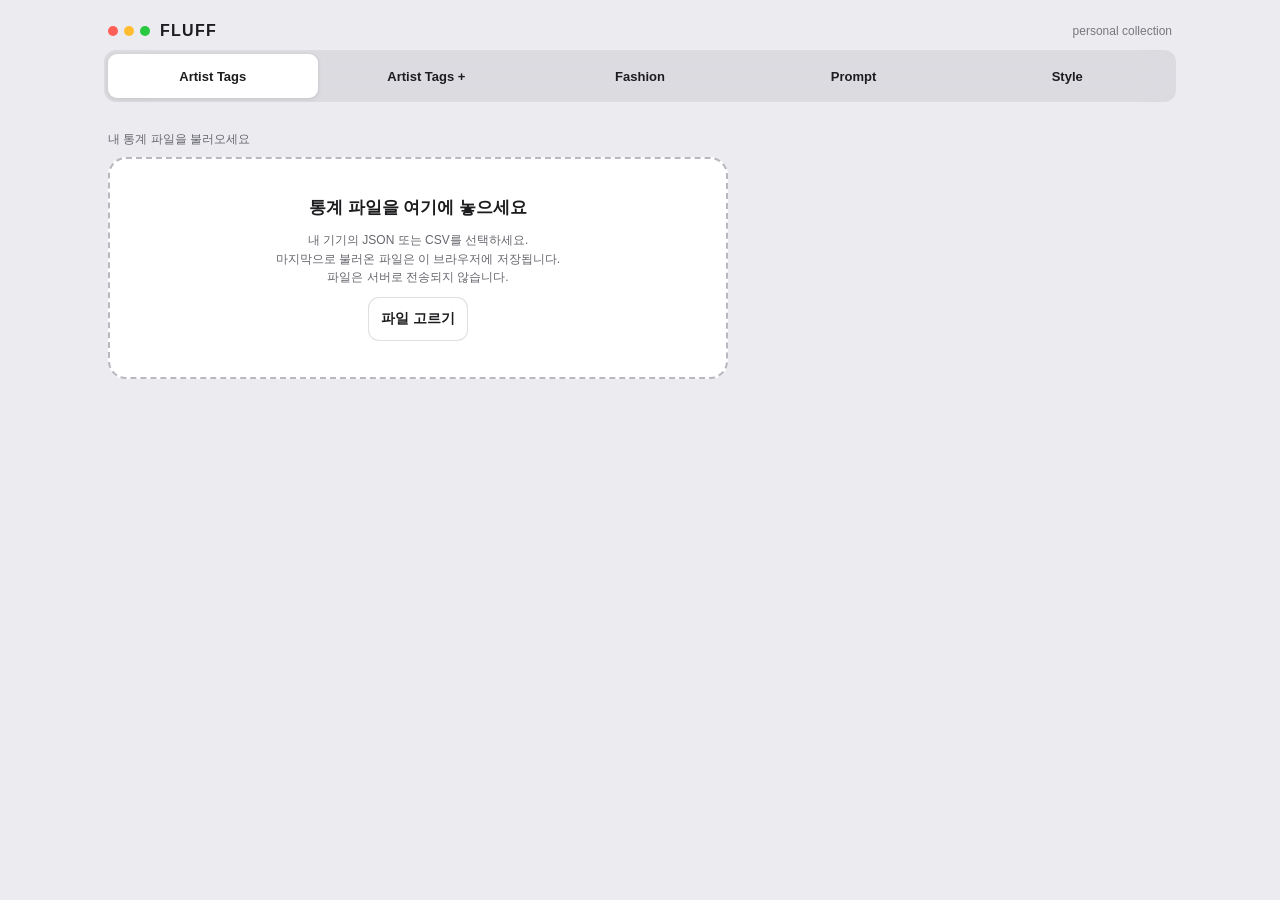
==== commit 1abab7c7: "Add files via upload" ====
--- a/index.html
+++ b/index.html
@@ -31,7 +31,7 @@
     .brand{display:flex;align-items:center;gap:10px;font-weight:800;letter-spacing:.08em;font-size:16px}
     .dots{display:flex;gap:6px}.dot{width:10px;height:10px;border-radius:50%}.r{background:#ff5f57}.y{background:#febc2e}.g{background:#28c840}
     .tiny{font-size:12px;color:var(--muted)}
-    .tabs{display:grid;grid-template-columns:repeat(4,minmax(0,1fr));gap:4px;padding:4px;background:rgba(118,118,128,.14);border-radius:12px;backdrop-filter:blur(18px);-webkit-backdrop-filter:blur(18px)}
+    .tabs{display:grid;grid-template-columns:repeat(5,minmax(0,1fr));gap:4px;padding:4px;background:rgba(118,118,128,.14);border-radius:12px;backdrop-filter:blur(18px);-webkit-backdrop-filter:blur(18px)}
     .tab{border:0;background:transparent;border-radius:9px;padding:10px 8px;font-weight:700;font-size:14px;cursor:pointer}
     .tab.active{background:var(--panel-strong);box-shadow:0 1px 4px rgba(0,0,0,.12)}
     .view{display:none}.view.active{display:block}
@@ -73,23 +73,23 @@
     .brand{letter-spacing:.08em;font-size:16px}.fluff-mark{width:28px;height:28px;border-radius:8px}.app{max-width:1100px}.tabs .tab{flex:1}
 @media(max-width:759px){.tabs .tab{flex:0 0 auto;min-width:110px}}
   </style>
-</head>
-<body><main class="app"><div class="topbar"><div class="windowbar"><div class="brand"><span class="dots" aria-hidden="true"><i class="dot r"></i><i class="dot y"></i><i class="dot g"></i></span>FLUFF</div><span class="tiny">personal collection</span></div><nav class="tabs" aria-label="도구 탭"><button class="tab active" data-tab="artists">Artist Tags</button><button class="tab" data-tab="artistPlus">Artist Tags +</button><button class="tab" data-tab="fashion">Fashion</button><button class="tab" data-tab="prompt">Prompt</button></nav></div>    <section id="artists" class="view active" aria-label="작가 태그 통계">
+<link rel="stylesheet" href="./style.css"></head>
+<body><main class="app"><div class="topbar"><div class="windowbar"><div class="brand"><span class="dots" aria-hidden="true"><i class="dot r"></i><i class="dot y"></i><i class="dot g"></i></span>FLUFF</div><span class="tiny">personal collection</span></div><nav class="tabs" aria-label="도구 탭"><button class="tab active" data-tab="artists">Artist Tags</button><button class="tab" data-tab="artistPlus">Artist Tags +</button><button class="tab" data-tab="fashion">Fashion</button><button class="tab" data-tab="prompt">Prompt</button><button class="tab" data-tab="style">Style</button></nav></div>    <section id="artists" class="view active" aria-label="작가 태그 통계">
       <iframe id="artistFrame" src="./artist-tags.html" title="작가 태그 통계 뷰어"></iframe>
     </section>
     <section id="artistPlus" class="view" aria-label="작가 태그 이미지 보관함">
       <div class="plus-head"><div><h1>Artist Tags +</h1><p class="plus-sub">이미지로 모아 보는 나만의 작가 태그</p></div><div class="plus-actions"><button class="btn primary" id="plusAdd" disabled>새 작가 등록</button><button class="btn" id="plusExport" disabled>전체 내보내기</button><button class="btn" id="plusImport" disabled>전체 불러오기</button><input type="file" id="plusBackupFile" accept="application/json,.json" hidden></div></div>
       
       <input id="plusSearch" class="plus-search" type="search" placeholder="작가 태그 검색" aria-label="보관함 작가 태그 검색">
-      <div class="plus-summary"><span id="plusCount" aria-live="polite">불러오는 중…</span><span>이미지를 눌러 크게 보기</span></div>
+      <div class="plus-summary"><span id="plusCount" aria-live="polite">불러오는 중…</span><label class="plus-filter"><input type="checkbox" id="plusFavorites">즐겨찾기만</label><select id="plusSort" class="plus-sort" aria-label="작가 정렬"><option value="newest">최신순</option><option value="abc">ABC순</option></select></div>
       <p id="plusError" class="plus-error" role="alert"></p><div id="plusGrid" class="plus-grid"></div>
       <p class="plus-sub">이미지와 태그는 이 브라우저에 저장됨 · 전체 내보내기에 남성·여성 이미지와 태그가 함께 포함됨 · 다른 기기로 이동하거나 브라우저 데이터를 지우기 전 백업 필요</p>
     </section>
-<section id="fashion" class="view" aria-label="패션 태그 보관함"><div class="fashion-head"><div><h1>Fashion</h1><p class="fashion-sub">이미지를 두 번 눌러 태그 복사 · 길게 누르거나 우클릭하면 편집</p></div><div class="fashion-actions"><button class="btn primary" id="fashionAdd" disabled>새 패션 등록</button><button class="btn" id="fashionExport" disabled>전체 내보내기</button><button class="btn" id="fashionImport" disabled>전체 불러오기</button><input type="file" id="fashionBackupFile" accept="application/json,.json" hidden></div></div><div class="fashion-versions" role="tablist" aria-label="패션 카테고리"><button role="tab" aria-selected="true" data-fashion-version="여성">여성</button><button role="tab" aria-selected="false" data-fashion-version="남성">남성</button><button role="tab" aria-selected="false" data-fashion-version="공용">공용</button><button role="tab" aria-selected="false" data-fashion-version="기타">기타</button></div><input id="fashionSearch" class="fashion-search" type="search" placeholder="패션 태그 검색" aria-label="패션 태그 검색"><div class="fashion-summary"><span id="fashionCount" aria-live="polite">불러오는 중…</span></div><p id="fashionError" class="fashion-error" role="alert"></p><div id="fashionGrid" class="fashion-grid"></div><p class="fashion-sub">이미지·태그는 이 브라우저에 저장됨 · 전체 내보내기에 네 카테고리가 모두 포함됨</p></section><section id="prompt" class="view" aria-label="프롬프트 태그 보관함"><div class="prompt-head"><div><h1>Prompt</h1><p class="prompt-sub">이미지를 두 번 눌러 태그 복사 · 길게 누르거나 우클릭하면 편집</p></div><div class="prompt-actions"><button class="btn primary" id="promptAdd" disabled>새 프롬프트 등록</button><button class="btn" id="promptExport" disabled>전체 내보내기</button><button class="btn" id="promptImport" disabled>전체 불러오기</button><input type="file" id="promptBackupFile" accept="application/json,.json" hidden></div></div><div class="prompt-versions" role="tablist" aria-label="프롬프트 카테고리"><button role="tab" aria-selected="true" data-prompt-version="1인">1인</button><button role="tab" aria-selected="false" data-prompt-version="2인">2인</button><button role="tab" aria-selected="false" data-prompt-version="기타">기타</button></div><input id="promptSearch" class="prompt-search" type="search" placeholder="프롬프트 태그 검색" aria-label="프롬프트 태그 검색"><div class="prompt-summary"><span id="promptCount" aria-live="polite">불러오는 중…</span></div><p id="promptError" class="prompt-error" role="alert"></p><div id="promptGrid" class="prompt-grid"></div><p class="prompt-sub">이미지·태그는 이 브라우저에 저장됨 · 전체 내보내기에 세 카테고리가 모두 포함됨</p></section></main>  <dialog id="plusEditor" class="plus-dialog"><form id="plusForm" class="plus-form"><h2 id="plusEditorTitle">새 작가 등록</h2><label class="plus-field" for="plusTag">작가 태그</label><textarea id="plusTag" required maxlength="2000" placeholder="예: artist:작가이름"></textarea><label class="plus-field" for="plusUploadGender">추가할 이미지의 성별</label><select id="plusUploadGender"><option value="male">남성</option><option value="female">여성</option></select><label class="plus-field">참고 이미지</label><label class="btn plus-pick" for="plusImages">이미지 추가<input id="plusImages" type="file" accept="image/png,image/jpeg,image/webp,image/gif,image/avif" multiple hidden></label><p class="plus-sub">여러 장 선택 가능 · PNG, JPG, WebP, GIF, AVIF · 장당 20MB 이하<br>성별별 첫 이미지가 대표 이미지임 · 이미지마다 성별 변경 가능</p><div id="plusThumbs" class="plus-thumbs"></div><p id="plusEditError" class="plus-error" role="alert"></p><div class="actions"><button class="btn" type="button" id="plusCancel">취소</button><button class="btn primary" id="plusSave" type="submit">저장</button></div></form></dialog>
+<section id="fashion" class="view" aria-label="패션 태그 보관함"><div class="fashion-head"><div><h1>Fashion</h1><p class="fashion-sub">이미지를 두 번 눌러 태그 복사 · 길게 누르거나 우클릭하면 편집</p></div><div class="fashion-actions"><button class="btn primary" id="fashionAdd" disabled>새 패션 등록</button><button class="btn" id="fashionExport" disabled>전체 내보내기</button><button class="btn" id="fashionImport" disabled>전체 불러오기</button><input type="file" id="fashionBackupFile" accept="application/json,.json" hidden></div></div><div class="fashion-versions" role="tablist" aria-label="패션 카테고리"><button role="tab" aria-selected="true" data-fashion-version="여성">여성</button><button role="tab" aria-selected="false" data-fashion-version="남성">남성</button><button role="tab" aria-selected="false" data-fashion-version="공용">공용</button><button role="tab" aria-selected="false" data-fashion-version="기타">기타</button></div><input id="fashionSearch" class="fashion-search" type="search" placeholder="패션 태그 검색" aria-label="패션 태그 검색"><div class="fashion-summary"><span id="fashionCount" aria-live="polite">불러오는 중…</span></div><p id="fashionError" class="fashion-error" role="alert"></p><div id="fashionGrid" class="fashion-grid"></div><p class="fashion-sub">이미지·태그는 이 브라우저에 저장됨 · 전체 내보내기에 네 카테고리가 모두 포함됨</p></section><section id="prompt" class="view" aria-label="프롬프트 태그 보관함"><div class="prompt-head"><div><h1>Prompt</h1><p class="prompt-sub">이미지를 두 번 눌러 태그 복사 · 길게 누르거나 우클릭하면 편집</p></div><div class="prompt-actions"><button class="btn primary" id="promptAdd" disabled>새 프롬프트 등록</button><button class="btn" id="promptExport" disabled>전체 내보내기</button><button class="btn" id="promptImport" disabled>전체 불러오기</button><input type="file" id="promptBackupFile" accept="application/json,.json" hidden></div></div><div class="prompt-versions" role="tablist" aria-label="프롬프트 카테고리"><button role="tab" aria-selected="true" data-prompt-version="1인">1인</button><button role="tab" aria-selected="false" data-prompt-version="2인">2인</button><button role="tab" aria-selected="false" data-prompt-version="기타">기타</button></div><input id="promptSearch" class="prompt-search" type="search" placeholder="프롬프트 태그 검색" aria-label="프롬프트 태그 검색"><div class="prompt-summary"><span id="promptCount" aria-live="polite">불러오는 중…</span></div><p id="promptError" class="prompt-error" role="alert"></p><div id="promptGrid" class="prompt-grid"></div><p class="prompt-sub">이미지·태그는 이 브라우저에 저장됨 · 전체 내보내기에 세 카테고리가 모두 포함됨</p></section><section id="style" class="view" aria-label="그림체 보관함"><div class="style-head"><div><h1>Style</h1><p class="style-sub">눌러서 상세보기 · 길게 누르거나 우클릭하면 편집</p></div><div class="style-actions"><button class="btn primary" id="styleAdd" disabled>새 그림체 등록</button><button class="btn" id="styleExport" disabled>전체 내보내기</button><button class="btn" id="styleImport" disabled>전체 불러오기</button><input type="file" id="styleBackupFile" accept="application/json,.json" hidden></div></div><input id="styleSearch" class="style-search" type="search" placeholder="제목 · 프롬프트 검색" aria-label="제목 · 프롬프트 검색"><div class="style-summary"><span id="styleCount" aria-live="polite">불러오는 중…</span></div><p id="styleError" class="style-error" role="alert"></p><div id="styleGrid" class="style-grid"></div><p class="style-sub">이미지·태그는 이 브라우저에 저장됨 · 전체 내보내기에 이미지와 모든 생성 설정이 포함됨</p></section></main>  <dialog id="plusEditor" class="plus-dialog"><form id="plusForm" class="plus-form"><h2 id="plusEditorTitle">새 작가 등록</h2><label class="plus-field" for="plusTag">작가 태그</label><textarea id="plusTag" required maxlength="2000" placeholder="예: artist:작가이름"></textarea><label class="plus-field" for="plusUploadGender">추가할 이미지의 성별</label><select id="plusUploadGender"><option value="male">남성</option><option value="female">여성</option></select><label class="plus-field">참고 이미지</label><label class="btn plus-pick" for="plusImages">이미지 추가<input id="plusImages" type="file" accept="image/png,image/jpeg,image/webp,image/gif,image/avif" multiple hidden></label><p class="plus-sub">여러 장 선택 가능 · PNG, JPG, WebP, GIF, AVIF · 장당 20MB 이하<br>성별별 첫 이미지가 대표 이미지임 · 이미지마다 성별 변경 가능</p><div id="plusThumbs" class="plus-thumbs"></div><p id="plusEditError" class="plus-error" role="alert"></p><div class="actions"><button class="btn" type="button" id="plusCancel">취소</button><button class="btn primary" id="plusSave" type="submit">저장</button></div></form></dialog>
   <dialog id="plusImportDialog" class="plus-dialog"><div class="plus-form"><h2>보관함 불러오기</h2><p id="plusImportSummary" class="plus-sub"></p><p class="plus-sub">기존 목록에 추가하면 이미 등록된 카드는 유지됨<br>전체 교체는 현재 작가 목록 모두를 백업 내용으로 바꿈</p><div class="actions"><button class="btn" id="plusImportCancel">취소</button><button class="btn" id="plusMerge">기존 목록에 추가</button><button class="btn danger" id="plusReplace">전체 교체</button></div></div></dialog>
   <dialog id="plusViewer" class="plus-lightbox"><p id="plusViewerTag"></p><div id="plusGallery" class="plus-gallery" tabindex="0" aria-label="작가 이미지 세로 스크롤"></div><div class="plus-actions"><span id="plusViewerCount"></span><button class="btn" id="plusViewerClose">닫기</button></div></dialog>
 
-<dialog id="fashionEditor" class="fashion-dialog"><form id="fashionForm" class="fashion-form"><h2 id="fashionEditorTitle">새 패션 등록</h2><div class="fashion-editor-grid"><div><label class="fashion-field" for="fashionVersion">카테고리</label><select id="fashionVersion"><option>여성</option><option>남성</option><option>공용</option><option>기타</option></select><label class="fashion-field" for="fashionTag">패션 태그</label><textarea id="fashionTag" required maxlength="2000" placeholder="예: white shirt, pleated skirt"></textarea></div><div class="fashion-image-side"><span class="fashion-field">이미지</span><label class="btn fashion-pick" for="fashionImages">이미지 등록 / 교체<input id="fashionImages" type="file" accept="image/png,image/jpeg,image/webp,image/gif,image/avif" hidden></label><div id="fashionThumbs" class="fashion-thumbs"></div><p class="fashion-sub">이미지 1장 · 최대 20MB<br>카드는 정방형으로 표시하며 원본 파일은 그대로 저장함</p></div></div><p id="fashionEditError" class="fashion-error" role="alert"></p><div class="actions"><button class="btn" type="button" id="fashionCancel">취소</button><button class="btn primary" id="fashionSave" type="submit">저장</button></div></form></dialog><dialog id="fashionImportDialog" class="fashion-dialog"><div class="fashion-form"><h2>Fashion 불러오기</h2><p id="fashionImportSummary" class="fashion-sub"></p><p class="fashion-sub">추가는 이미 등록된 카드를 유지함 · 전체 교체는 네 카테고리 모두를 백업 내용으로 바꿈</p><div class="actions"><button class="btn" id="fashionImportCancel">취소</button><button class="btn" id="fashionMerge">기존 목록에 추가</button><button class="btn danger" id="fashionReplace">전체 교체</button></div></div></dialog><dialog id="promptEditor" class="prompt-dialog"><form id="promptForm" class="prompt-form"><h2 id="promptEditorTitle">새 프롬프트 등록</h2><div class="prompt-editor-grid"><div><label class="prompt-field" for="promptVersion">카테고리</label><select id="promptVersion"><option>1인</option><option>2인</option><option>기타</option></select><label class="prompt-field" for="promptTag">프롬프트 태그</label><textarea id="promptTag" required maxlength="2000" placeholder="프롬프트를 입력하세요"></textarea></div><div class="prompt-image-side"><span class="prompt-field">이미지</span><label class="btn prompt-pick" for="promptImages">이미지 등록 / 교체<input id="promptImages" type="file" accept="image/png,image/jpeg,image/webp,image/gif,image/avif" hidden></label><div id="promptThumbs" class="prompt-thumbs"></div><p class="prompt-sub">이미지 1장 · 최대 20MB<br>카드는 정방형으로 표시하며 원본 파일은 그대로 저장함</p></div></div><p id="promptEditError" class="prompt-error" role="alert"></p><div class="actions"><button class="btn" type="button" id="promptCancel">취소</button><button class="btn primary" id="promptSave" type="submit">저장</button></div></form></dialog><dialog id="promptImportDialog" class="prompt-dialog"><div class="prompt-form"><h2>Prompt 불러오기</h2><p id="promptImportSummary" class="prompt-sub"></p><p class="prompt-sub">추가는 이미 등록된 카드를 유지함 · 전체 교체는 세 카테고리 모두를 백업 내용으로 바꿈</p><div class="actions"><button class="btn" id="promptImportCancel">취소</button><button class="btn" id="promptMerge">기존 목록에 추가</button><button class="btn danger" id="promptReplace">전체 교체</button></div></div></dialog><div class="toast" id="toast" role="status"></div><script>
+<dialog id="fashionEditor" class="fashion-dialog"><form id="fashionForm" class="fashion-form"><h2 id="fashionEditorTitle">새 패션 등록</h2><div class="fashion-editor-grid"><div><label class="fashion-field" for="fashionVersion">카테고리</label><select id="fashionVersion"><option>여성</option><option>남성</option><option>공용</option><option>기타</option></select><label class="fashion-field" for="fashionTag">패션 태그</label><textarea id="fashionTag" required maxlength="2000" placeholder="예: white shirt, pleated skirt"></textarea></div><div class="fashion-image-side"><span class="fashion-field">이미지</span><label class="btn fashion-pick" for="fashionImages">이미지 등록 / 교체<input id="fashionImages" type="file" accept="image/png,image/jpeg,image/webp,image/gif,image/avif" hidden></label><div id="fashionThumbs" class="fashion-thumbs"></div><p class="fashion-sub">이미지 1장 · 최대 20MB<br>카드는 정방형으로 표시하며 원본 파일은 그대로 저장함</p></div></div><p id="fashionEditError" class="fashion-error" role="alert"></p><div class="actions"><button class="btn" type="button" id="fashionCancel">취소</button><button class="btn primary" id="fashionSave" type="submit">저장</button></div></form></dialog><dialog id="fashionImportDialog" class="fashion-dialog"><div class="fashion-form"><h2>Fashion 불러오기</h2><p id="fashionImportSummary" class="fashion-sub"></p><p class="fashion-sub">추가는 이미 등록된 카드를 유지함 · 전체 교체는 네 카테고리 모두를 백업 내용으로 바꿈</p><div class="actions"><button class="btn" id="fashionImportCancel">취소</button><button class="btn" id="fashionMerge">기존 목록에 추가</button><button class="btn danger" id="fashionReplace">전체 교체</button></div></div></dialog><dialog id="promptEditor" class="prompt-dialog"><form id="promptForm" class="prompt-form"><h2 id="promptEditorTitle">새 프롬프트 등록</h2><div class="prompt-editor-grid"><div><label class="prompt-field" for="promptVersion">카테고리</label><select id="promptVersion"><option>1인</option><option>2인</option><option>기타</option></select><label class="prompt-field" for="promptTag">프롬프트 태그</label><textarea id="promptTag" required maxlength="2000" placeholder="프롬프트를 입력하세요"></textarea></div><div class="prompt-image-side"><span class="prompt-field">이미지</span><label class="btn prompt-pick" for="promptImages">이미지 등록 / 교체<input id="promptImages" type="file" accept="image/png,image/jpeg,image/webp,image/gif,image/avif" hidden></label><div id="promptThumbs" class="prompt-thumbs"></div><p class="prompt-sub">이미지 1장 · 최대 20MB<br>카드는 정방형으로 표시하며 원본 파일은 그대로 저장함</p></div></div><p id="promptEditError" class="prompt-error" role="alert"></p><div class="actions"><button class="btn" type="button" id="promptCancel">취소</button><button class="btn primary" id="promptSave" type="submit">저장</button></div></form></dialog><dialog id="promptImportDialog" class="prompt-dialog"><div class="prompt-form"><h2>Prompt 불러오기</h2><p id="promptImportSummary" class="prompt-sub"></p><p class="prompt-sub">추가는 이미 등록된 카드를 유지함 · 전체 교체는 세 카테고리 모두를 백업 내용으로 바꿈</p><div class="actions"><button class="btn" id="promptImportCancel">취소</button><button class="btn" id="promptMerge">기존 목록에 추가</button><button class="btn danger" id="promptReplace">전체 교체</button></div></div></dialog><dialog id="styleEditor" class="style-dialog"><form id="styleForm" class="style-form"><h2 id="styleEditorTitle">새 그림체 등록</h2><label class="style-field" for="styleTag">제목</label><input id="styleTag" required maxlength="2000"><label class="style-field" for="styleImages">참고 이미지 · 1장, 최대 20MB</label><input id="styleImages" type="file" accept="image/png,image/jpeg,image/webp,image/gif,image/avif"><div id="styleThumbs" class="style-thumbs"></div><label class="style-field" for="style_version">버전</label><input id="style_version" maxlength="50000"><label class="style-field" for="style_positive">긍정</label><textarea id="style_positive" maxlength="50000"></textarea><label class="style-field" for="style_negative">부정</label><textarea id="style_negative" maxlength="50000"></textarea><label class="style-field" for="style_character">캐릭터 프롬</label><textarea id="style_character" maxlength="50000"></textarea><label class="style-field" for="style_steps">스텝</label><input id="style_steps" maxlength="50000"><label class="style-field" for="style_sampler">샘플러</label><input id="style_sampler" maxlength="50000"><label class="style-field" for="style_guidance">가이던스</label><input id="style_guidance" maxlength="50000"><label class="style-field" for="style_rescale">가이던스 리스케일</label><input id="style_rescale" maxlength="50000"><label class="style-field" for="style_seed">시드</label><input id="style_seed" maxlength="50000"><p id="styleEditError" class="style-error" role="alert"></p><div class="actions"><button class="btn" type="button" id="styleCancel">취소</button><button class="btn primary" id="styleSave" type="submit">저장</button></div></form></dialog><dialog id="styleImportDialog" class="style-dialog"><div class="style-form"><h2>Style 불러오기</h2><p id="styleImportSummary" class="style-sub"></p><p class="style-sub">추가는 이미 등록된 카드를 유지함 · 전체 교체는 Style 목록 전체를 백업 내용으로 바꿈</p><div class="actions"><button class="btn" id="styleImportCancel">취소</button><button class="btn" id="styleMerge">기존 목록에 추가</button><button class="btn danger" id="styleReplace">전체 교체</button></div></div></dialog><dialog id="styleViewer" class="style-dialog"><div class="style-form"><div class="style-view-head"><h2 id="styleViewerTitle"></h2><button class="btn" id="styleViewerClose">닫기</button></div><img id="styleHero" alt="저장한 그림체"><p class="style-sub">항목을 누르면 해당 내용 복사</p><div id="styleDetails"></div></div></dialog><div class="toast" id="toast" role="status"></div><script>
 document.querySelectorAll('.tab').forEach(btn=>btn.onclick=()=>{document.querySelectorAll('.tab').forEach(b=>b.classList.toggle('active',b===btn));document.querySelectorAll('.view').forEach(v=>v.classList.toggle('active',v.id===btn.dataset.tab));});
 if('serviceWorker' in navigator)window.addEventListener('load',()=>navigator.serviceWorker.register('./sw.js'));
-</script><script src="./artist-plus.js"></script><script src="./fashion.js"></script><script src="./prompt.js"></script></body></html>+</script><script src="./artist-plus.js"></script><script src="./fashion.js"></script><script src="./prompt.js"></script><script src="./style.js"></script></body></html>
--- a/artist-plus.css
+++ b/artist-plus.css
@@ -1,5 +1,9 @@
-.plus-head{display:flex;justify-content:space-between;align-items:center;gap:12px;margin:6px 0 16px}.plus-head h1{font-size:22px;margin:0}.plus-sub{font-size:12px;color:var(--muted);line-height:1.6;margin:6px 0}.plus-actions{display:flex;flex-wrap:wrap;gap:8px}.plus-actions .btn{font-size:12px}.plus-versions{display:flex;gap:4px;padding:4px;background:rgba(118,118,128,.14);border-radius:12px;max-width:260px;margin-bottom:12px}.plus-versions button{flex:1;border:0;border-radius:9px;min-height:44px;background:none;font-weight:700}.plus-versions button[aria-selected=true]{background:white;box-shadow:0 1px 4px #0002}.plus-search{width:100%;padding:12px;border:1px solid var(--line);border-radius:12px;color:var(--text);background:white;font-size:16px}.plus-summary{display:flex;align-items:center;justify-content:space-between;margin:12px 0;color:var(--muted);font-size:12px}.plus-grid{display:grid;grid-template-columns:repeat(2,minmax(0,1fr));gap:12px}.plus-card{min-width:0;background:#fff;border:1px solid var(--line);border-radius:16px;overflow:hidden}.plus-media{position:relative;background:#e3e3e9;aspect-ratio:1;touch-action:pan-y}.plus-photo{padding:0;border:0;background:none;width:100%;height:100%;display:block;cursor:zoom-in}.plus-photo img{width:100%;height:100%;object-fit:contain;display:block}.plus-nav{position:absolute;top:calc(50% - 20px);width:36px;height:40px;border:1px solid #fff6;background:#ffffffeb;border-radius:10px;font-size:24px;box-shadow:0 2px 8px #0002;cursor:pointer}.plus-prev{left:6px}.plus-next{right:6px}.plus-index{position:absolute;bottom:8px;right:8px;background:#222b;color:#fff;border-radius:20px;font-size:11px;padding:3px 8px;pointer-events:none}.plus-card-body{padding:12px}.plus-tag{font-weight:700;font-size:14px;overflow-wrap:anywhere;white-space:pre-wrap;margin:0 0 10px;line-height:1.5}.plus-card-actions{display:flex;gap:6px}.plus-card-actions button{min-height:36px;flex:1;border:0;border-radius:8px;background:#f0f0f4;font-size:12px;cursor:pointer}.plus-empty{grid-column:1/-1;text-align:center;background:var(--panel);border:1px dashed var(--line);border-radius:16px;padding:40px 16px;color:var(--muted);font-size:14px;line-height:1.8}.plus-error{color:#bc2d27;font-size:13px;line-height:1.5;overflow-wrap:anywhere}.plus-error:empty{display:none}.plus-dialog{width:min(92vw,560px);max-width:560px;max-height:88dvh;overflow:auto}.plus-dialog h2{margin:0 0 16px;font-size:20px}.plus-form{padding:20px}.plus-field{display:block;font-size:13px;font-weight:700;margin:16px 0 8px}.plus-form textarea{border:1px solid var(--line);border-radius:10px;background:#fafafa;min-height:80px;padding:10px;resize:vertical}.plus-form select{width:100%;padding:10px;border:1px solid var(--line);border-radius:10px;background:#fafafa;color:var(--text)}.plus-pick{display:inline-flex;align-items:center;cursor:pointer}.plus-thumbs{display:grid;grid-template-columns:repeat(3,minmax(0,1fr));gap:8px;margin:12px 0}.plus-thumb{min-width:0;border:1px solid var(--line);border-radius:10px;overflow:hidden}.plus-thumb img{width:100%;aspect-ratio:1;object-fit:contain;display:block;background:#eee}.plus-thumb div{display:flex}.plus-thumb button{border:0;min-height:36px;flex:1;font-size:11px;background:#f2f2f5;padding:3px}.plus-thumb button:last-child{color:#bc2d27}.plus-lightbox{width:min(94vw,960px);max-width:960px;padding:14px}.plus-lightbox img{display:block;width:100%;height:65dvh;object-fit:contain;background:#ededf0;border-radius:10px}.plus-lightbox .plus-actions{justify-content:space-between;align-items:center;margin-top:10px}.plus-lightbox p{overflow-wrap:anywhere;margin:0 0 12px;font-size:14px}.plus-form .actions{justify-content:flex-end}.plus-form button:disabled,.plus-actions button:disabled{opacity:.5;cursor:wait}#artistPlus [hidden]{display:none!important}.app:has(#artistPlus.active){max-width:1100px}
+.plus-head{display:flex;justify-content:space-between;align-items:center;gap:12px;margin:6px 0 16px}.plus-head h1{font-size:22px;margin:0}.plus-sub{font-size:12px;color:var(--muted);line-height:1.6;margin:6px 0}.plus-actions{display:flex;flex-wrap:wrap;gap:8px}.plus-actions .btn{font-size:12px}.plus-versions{display:flex;gap:4px;padding:4px;background:rgba(118,118,128,.14);border-radius:12px;max-width:260px;margin-bottom:12px}.plus-versions button{flex:1;border:0;border-radius:9px;min-height:44px;background:none;font-weight:700}.plus-versions button[aria-selected=true]{background:white;box-shadow:0 1px 4px #0002}.plus-search{width:100%;padding:12px;border:1px solid var(--line);border-radius:12px;color:var(--text);background:white;font-size:16px}.plus-summary{display:flex;align-items:center;justify-content:space-between;margin:12px 0;color:var(--muted);font-size:12px}.plus-grid{display:grid;grid-template-columns:repeat(2,minmax(0,1fr));gap:12px}.plus-card{min-width:0;background:#fff;border:1px solid var(--line);border-radius:16px;overflow:hidden}.plus-media{position:relative;background:#e3e3e9;aspect-ratio:1;touch-action:pan-y}.plus-photo{padding:0;border:0;background:none;width:100%;height:100%;display:block;cursor:zoom-in}.plus-photo img{width:100%;height:100%;object-fit:contain;display:block}.plus-nav{position:absolute;top:calc(50% - 20px);width:36px;height:40px;border:1px solid #fff6;background:#ffffffeb;border-radius:10px;font-size:24px;box-shadow:0 2px 8px #0002;cursor:pointer}.plus-prev{left:6px}.plus-next{right:6px}.plus-card-body{padding:12px}.plus-tag{font-weight:700;font-size:14px;overflow-wrap:anywhere;white-space:pre-wrap;margin:0 0 10px;line-height:1.5}.plus-card-actions{display:flex;gap:6px}.plus-card-actions button{min-height:36px;flex:1;border:0;border-radius:8px;background:#f0f0f4;font-size:12px;cursor:pointer}.plus-empty{grid-column:1/-1;text-align:center;background:var(--panel);border:1px dashed var(--line);border-radius:16px;padding:40px 16px;color:var(--muted);font-size:14px;line-height:1.8}.plus-error{color:#bc2d27;font-size:13px;line-height:1.5;overflow-wrap:anywhere}.plus-error:empty{display:none}.plus-dialog{width:min(92vw,560px);max-width:560px;max-height:88dvh;overflow:auto}.plus-dialog h2{margin:0 0 16px;font-size:20px}.plus-form{padding:20px}.plus-field{display:block;font-size:13px;font-weight:700;margin:16px 0 8px}.plus-form textarea{border:1px solid var(--line);border-radius:10px;background:#fafafa;min-height:80px;padding:10px;resize:vertical}.plus-form select{width:100%;padding:10px;border:1px solid var(--line);border-radius:10px;background:#fafafa;color:var(--text)}.plus-pick{display:inline-flex;align-items:center;cursor:pointer}.plus-thumbs{display:grid;grid-template-columns:repeat(3,minmax(0,1fr));gap:8px;margin:12px 0}.plus-thumb{min-width:0;border:1px solid var(--line);border-radius:10px;overflow:hidden}.plus-thumb img{width:100%;aspect-ratio:1;object-fit:contain;display:block;background:#eee}.plus-thumb div{display:flex}.plus-thumb button{border:0;min-height:36px;flex:1;font-size:11px;background:#f2f2f5;padding:3px}.plus-thumb button:last-child{color:#bc2d27}.plus-lightbox{width:min(94vw,960px);max-width:960px;padding:14px}.plus-lightbox img{display:block;width:100%;height:65dvh;object-fit:contain;background:#ededf0;border-radius:10px}.plus-lightbox .plus-actions{justify-content:space-between;align-items:center;margin-top:10px}.plus-lightbox p{overflow-wrap:anywhere;margin:0 0 12px;font-size:14px}.plus-form .actions{justify-content:flex-end}.plus-form button:disabled,.plus-actions button:disabled{opacity:.5;cursor:wait}#artistPlus [hidden]{display:none!important}.app:has(#artistPlus.active){max-width:1100px}
 @media(min-width:760px){.plus-grid{grid-template-columns:repeat(4,minmax(0,1fr))}}
 @media(max-width:600px){.plus-head{align-items:flex-start;flex-direction:column}.plus-grid{gap:8px}.plus-card-body{padding:10px}.plus-tag{font-size:13px}.plus-nav{width:30px;height:36px;top:calc(50% - 18px)}.plus-head h1{font-size:20px}.plus-thumbs{grid-template-columns:repeat(2,minmax(0,1fr))}.plus-form{padding:16px}}
 
-.plus-gender{position:absolute;right:8px;top:8px;display:grid;place-items:center;width:40px;height:40px;border:1px solid #ffffffb3;border-radius:12px;background:#fffffff2;color:#26334f;box-shadow:0 2px 8px #0002;cursor:pointer}.plus-gender svg{width:22px;height:22px;fill:none;stroke:currentColor;stroke-width:1.8;stroke-linecap:round;stroke-linejoin:round}.plus-no-image{display:grid;place-items:center;width:100%;height:100%;font-size:12px;color:var(--muted);padding:12px}.plus-gallery{max-height:65dvh;overflow-y:auto;display:flex;flex-direction:column;gap:14px;overscroll-behavior:contain}.plus-lightbox .plus-gallery img{height:auto;width:100%;flex:none;object-fit:contain;border-radius:10px}.plus-thumb select{font-size:16px;padding:7px;border-radius:0;min-height:40px}.plus-gallery p{padding:24px 12px}
+.plus-gender{position:absolute;right:4px;top:4px;display:grid;place-items:center;width:36px;height:36px;padding:0;border:0;background:transparent;cursor:pointer;border-radius:50%}.plus-gender::before{content:"";width:20px;height:20px;border:2px solid #fff;border-radius:50%;background:#b7d7f4;box-shadow:0 1px 4px #0002}.plus-gender[data-gender="female"]::before{background:#f2c3d4}.plus-gender:focus-visible{outline:2px solid #66758b;outline-offset:1px}.plus-no-image{display:grid;place-items:center;width:100%;height:100%;font-size:12px;color:var(--muted);padding:12px}.plus-gallery{max-height:65dvh;overflow-y:auto;display:flex;flex-direction:column;gap:14px;overscroll-behavior:contain}.plus-lightbox .plus-gallery img{height:auto;width:100%;flex:none;object-fit:contain;border-radius:10px}.plus-thumb select{font-size:16px;padding:7px;border-radius:0;min-height:40px}.plus-gallery p{padding:24px 12px}
+
+.plus-summary{gap:8px;flex-wrap:wrap}.plus-sort{font:inherit;font-size:16px;min-height:36px;padding:6px 10px;border:1px solid var(--line);border-radius:10px;background:#fff;color:var(--text);max-width:100%}
+
+.plus-favorite{position:absolute;left:6px;top:6px;width:30px;height:30px;padding:0;border:0;border-radius:50%;background:#ffffffe6;color:#777;font-size:21px;line-height:1;cursor:pointer}.plus-favorite[aria-pressed=true]{color:#c28b21}.plus-filter{display:flex;align-items:center;gap:5px;font-size:12px}.plus-filter input{width:16px;height:16px}
--- a/style.css
+++ b/style.css
@@ -0,0 +1,10 @@
+.style-head{display:flex;justify-content:space-between;align-items:center;gap:12px;margin:6px 0 16px}.style-head h1{font-size:22px;margin:0}.style-sub{font-size:12px;color:var(--muted);line-height:1.6;margin:6px 0}.style-actions{display:flex;flex-wrap:wrap;gap:8px}.style-actions .btn{font-size:12px}.style-versions{display:flex;gap:4px;padding:4px;background:rgba(118,118,128,.14);border-radius:12px;max-width:260px;margin-bottom:12px}.style-versions button{flex:1;border:0;border-radius:9px;min-height:44px;background:none;font-weight:700}.style-versions button[aria-selected=true]{background:white;box-shadow:0 1px 4px #0002}.style-search{width:100%;padding:12px;border:1px solid var(--line);border-radius:12px;color:var(--text);background:white;font-size:16px}.style-summary{display:flex;align-items:center;justify-content:space-between;margin:12px 0;color:var(--muted);font-size:12px}.style-grid{display:grid;grid-template-columns:repeat(2,minmax(0,1fr));gap:12px}.style-card{min-width:0;background:#fff;border:1px solid var(--line);border-radius:16px;overflow:hidden}.style-media{position:relative;background:#e3e3e9;aspect-ratio:1;touch-action:pan-y}.style-photo{padding:0;border:0;background:none;width:100%;height:100%;display:block;cursor:zoom-in}.style-photo img{width:100%;height:100%;object-fit:contain;display:block}.style-nav{position:absolute;top:calc(50% - 20px);width:36px;height:40px;border:1px solid #fff6;background:#ffffffeb;border-radius:10px;font-size:24px;box-shadow:0 2px 8px #0002;cursor:pointer}.style-prev{left:6px}.style-next{right:6px}.style-index{position:absolute;bottom:8px;right:8px;background:#222b;color:#fff;border-radius:20px;font-size:11px;padding:3px 8px;pointer-events:none}.style-card-body{padding:12px}.style-tag{font-weight:700;font-size:14px;overflow-wrap:anywhere;white-space:pre-wrap;margin:0 0 10px;line-height:1.5}.style-card-actions{display:flex;gap:6px}.style-card-actions button{min-height:36px;flex:1;border:0;border-radius:8px;background:#f0f0f4;font-size:12px;cursor:pointer}.style-empty{grid-column:1/-1;text-align:center;background:var(--panel);border:1px dashed var(--line);border-radius:16px;padding:40px 16px;color:var(--muted);font-size:14px;line-height:1.8}.style-error{color:#bc2d27;font-size:13px;line-height:1.5;overflow-wrap:anywhere}.style-error:empty{display:none}.style-dialog{width:min(92vw,560px);max-width:560px;max-height:88dvh;overflow:auto}.style-dialog h2{margin:0 0 16px;font-size:20px}.style-form{padding:20px}.style-field{display:block;font-size:13px;font-weight:700;margin:16px 0 8px}.style-form textarea{border:1px solid var(--line);border-radius:10px;background:#fafafa;min-height:80px;padding:10px;resize:vertical}.style-form select{width:100%;padding:10px;border:1px solid var(--line);border-radius:10px;background:#fafafa;color:var(--text)}.style-pick{display:inline-flex;align-items:center;cursor:pointer}.style-thumbs{display:grid;grid-template-columns:repeat(3,minmax(0,1fr));gap:8px;margin:12px 0}.style-thumb{min-width:0;border:1px solid var(--line);border-radius:10px;overflow:hidden}.style-thumb img{width:100%;aspect-ratio:1;object-fit:contain;display:block;background:#eee}.style-thumb div{display:flex}.style-thumb button{border:0;min-height:36px;flex:1;font-size:11px;background:#f2f2f5;padding:3px}.style-thumb button:last-child{color:#bc2d27}.style-lightbox{width:min(94vw,960px);max-width:960px;padding:14px}.style-lightbox img{display:block;width:100%;height:65dvh;object-fit:contain;background:#ededf0;border-radius:10px}.style-lightbox .style-actions{justify-content:space-between;align-items:center;margin-top:10px}.style-lightbox p{overflow-wrap:anywhere;margin:0 0 12px;font-size:14px}.style-form .actions{justify-content:flex-end}.style-form button:disabled,.style-actions button:disabled{opacity:.5;cursor:wait}#style [hidden]{display:none!important}.app:has(#style.active){max-width:1100px}
+@media(min-width:760px){.style-grid{grid-template-columns:repeat(3,minmax(0,1fr))}}
+@media(max-width:600px){.style-head{align-items:flex-start;flex-direction:column}.style-grid{gap:8px}.style-card-body{padding:10px}.style-tag{font-size:13px}.style-nav{width:30px;height:36px;top:calc(50% - 18px)}.style-head h1{font-size:20px}.style-thumbs{grid-template-columns:repeat(2,minmax(0,1fr))}.style-form{padding:16px}}
+
+.style-versions{max-width:420px}.style-photo{touch-action:pan-y;-webkit-touch-callout:none;user-select:none;-webkit-user-select:none;cursor:pointer}.style-photo img{pointer-events:none;object-fit:cover;aspect-ratio:1}.style-media{aspect-ratio:1}.style-dialog{width:min(94vw,780px);max-width:780px}.style-editor-grid{display:grid;grid-template-columns:1fr 1fr;gap:20px;align-items:start}.style-editor-grid>div{min-width:0}.style-form textarea{min-height:210px}.style-thumbs{display:block}.style-thumb img{aspect-ratio:1;object-fit:contain}.style-pick{width:100%;justify-content:center}.style-editor-grid .style-field:first-child{margin-top:0}.style-sub{margin-top:8px}
+@media(max-width:600px){.style-editor-grid{grid-template-columns:1fr}.style-form textarea{min-height:90px}.style-editor-grid .style-image-side{grid-row:1}.style-thumbs{max-width:220px;margin:12px auto}.style-versions button{padding:6px;font-size:13px}}
+
+.style-grid{display:flex;flex-direction:column;gap:10px}.style-row{display:flex;align-items:center;gap:14px;width:100%;text-align:left;padding:10px;border:1px solid var(--line);border-radius:15px;background:white;cursor:pointer;user-select:none;-webkit-user-select:none;-webkit-touch-callout:none;touch-action:pan-y}.style-row>img{width:88px;height:88px;object-fit:cover;border-radius:9px;flex:none;pointer-events:none}.style-summary{min-width:0;flex:1}.style-summary h2{font-size:15px;margin:0 0 7px;overflow:hidden;text-overflow:ellipsis;white-space:nowrap}.style-summary p{font-size:12px;color:var(--muted);margin:5px 0;white-space:nowrap;overflow:hidden;text-overflow:ellipsis}.style-pill{font-size:10px;background:#eef1f7;color:#667288;padding:3px 6px;border-radius:5px}.style-form input,.style-form textarea{width:100%;font-size:16px;padding:10px;border:1px solid var(--line);border-radius:10px;background:#fff}.style-form textarea{min-height:100px}.style-view-head{display:flex;align-items:center;justify-content:space-between;gap:10px}.style-view-head h2{overflow-wrap:anywhere;min-width:0}#styleHero{width:100%;max-height:260px;object-fit:contain;background:#e7e7ed;border-radius:12px;margin-top:12px}#styleDetails{display:grid;grid-template-columns:repeat(2,minmax(0,1fr));gap:8px}.style-detail{border:1px solid var(--line);border-radius:11px;background:white;text-align:left;padding:12px;min-width:0;cursor:pointer}.style-detail.wide{grid-column:1/-1}.style-detail small{font-size:11px;color:var(--muted)}.style-detail p{font-size:13px;line-height:1.6;white-space:pre-wrap;overflow-wrap:anywhere;margin:6px 0 0}.app:has(#style.active){max-width:780px}@media(min-width:760px){.style-row>img{width:96px;height:96px}}
+
+.style-row .style-summary{display:block;margin:0;color:var(--text)}
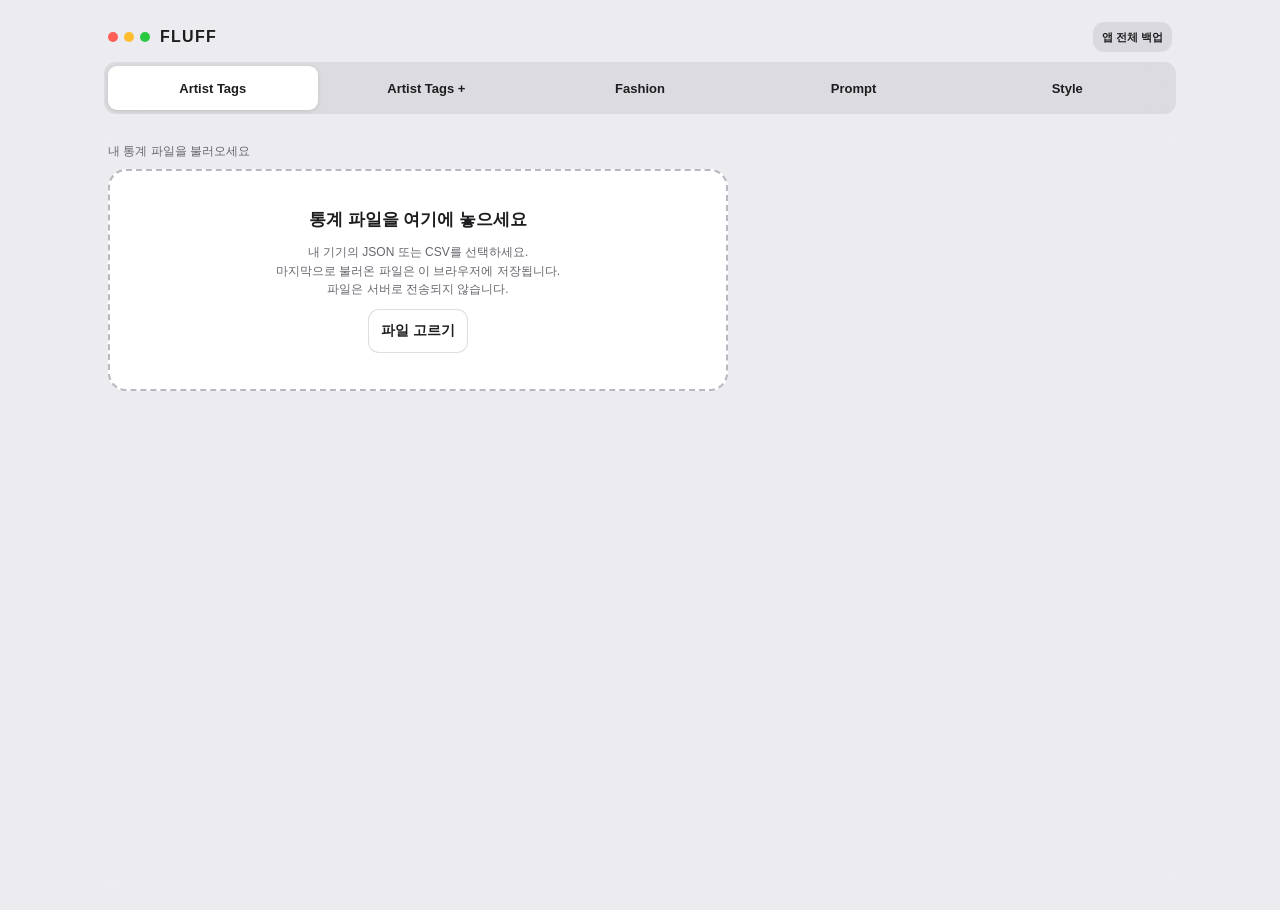
==== commit 9925bbd5: "Add files via upload" ====
--- a/index.html
+++ b/index.html
@@ -74,7 +74,7 @@
 @media(max-width:759px){.tabs .tab{flex:0 0 auto;min-width:110px}}
   </style>
 <link rel="stylesheet" href="./style.css"></head>
-<body><main class="app"><div class="topbar"><div class="windowbar"><div class="brand"><span class="dots" aria-hidden="true"><i class="dot r"></i><i class="dot y"></i><i class="dot g"></i></span>FLUFF</div><span class="tiny">personal collection</span></div><nav class="tabs" aria-label="도구 탭"><button class="tab active" data-tab="artists">Artist Tags</button><button class="tab" data-tab="artistPlus">Artist Tags +</button><button class="tab" data-tab="fashion">Fashion</button><button class="tab" data-tab="prompt">Prompt</button><button class="tab" data-tab="style">Style</button></nav></div>    <section id="artists" class="view active" aria-label="작가 태그 통계">
+<body><main class="app"><div class="topbar"><div class="windowbar"><div class="brand"><span class="dots" aria-hidden="true"><i class="dot r"></i><i class="dot y"></i><i class="dot g"></i></span>FLUFF</div><button class="btn app-backup-open" id="appBackupOpen">앱 전체 백업</button></div><nav class="tabs" aria-label="도구 탭"><button class="tab active" data-tab="artists">Artist Tags</button><button class="tab" data-tab="artistPlus">Artist Tags +</button><button class="tab" data-tab="fashion">Fashion</button><button class="tab" data-tab="prompt">Prompt</button><button class="tab" data-tab="style">Style</button></nav></div>    <section id="artists" class="view active" aria-label="작가 태그 통계">
       <iframe id="artistFrame" src="./artist-tags.html" title="작가 태그 통계 뷰어"></iframe>
     </section>
     <section id="artistPlus" class="view" aria-label="작가 태그 이미지 보관함">
@@ -89,7 +89,7 @@
   <dialog id="plusImportDialog" class="plus-dialog"><div class="plus-form"><h2>보관함 불러오기</h2><p id="plusImportSummary" class="plus-sub"></p><p class="plus-sub">기존 목록에 추가하면 이미 등록된 카드는 유지됨<br>전체 교체는 현재 작가 목록 모두를 백업 내용으로 바꿈</p><div class="actions"><button class="btn" id="plusImportCancel">취소</button><button class="btn" id="plusMerge">기존 목록에 추가</button><button class="btn danger" id="plusReplace">전체 교체</button></div></div></dialog>
   <dialog id="plusViewer" class="plus-lightbox"><p id="plusViewerTag"></p><div id="plusGallery" class="plus-gallery" tabindex="0" aria-label="작가 이미지 세로 스크롤"></div><div class="plus-actions"><span id="plusViewerCount"></span><button class="btn" id="plusViewerClose">닫기</button></div></dialog>
 
-<dialog id="fashionEditor" class="fashion-dialog"><form id="fashionForm" class="fashion-form"><h2 id="fashionEditorTitle">새 패션 등록</h2><div class="fashion-editor-grid"><div><label class="fashion-field" for="fashionVersion">카테고리</label><select id="fashionVersion"><option>여성</option><option>남성</option><option>공용</option><option>기타</option></select><label class="fashion-field" for="fashionTag">패션 태그</label><textarea id="fashionTag" required maxlength="2000" placeholder="예: white shirt, pleated skirt"></textarea></div><div class="fashion-image-side"><span class="fashion-field">이미지</span><label class="btn fashion-pick" for="fashionImages">이미지 등록 / 교체<input id="fashionImages" type="file" accept="image/png,image/jpeg,image/webp,image/gif,image/avif" hidden></label><div id="fashionThumbs" class="fashion-thumbs"></div><p class="fashion-sub">이미지 1장 · 최대 20MB<br>카드는 정방형으로 표시하며 원본 파일은 그대로 저장함</p></div></div><p id="fashionEditError" class="fashion-error" role="alert"></p><div class="actions"><button class="btn" type="button" id="fashionCancel">취소</button><button class="btn primary" id="fashionSave" type="submit">저장</button></div></form></dialog><dialog id="fashionImportDialog" class="fashion-dialog"><div class="fashion-form"><h2>Fashion 불러오기</h2><p id="fashionImportSummary" class="fashion-sub"></p><p class="fashion-sub">추가는 이미 등록된 카드를 유지함 · 전체 교체는 네 카테고리 모두를 백업 내용으로 바꿈</p><div class="actions"><button class="btn" id="fashionImportCancel">취소</button><button class="btn" id="fashionMerge">기존 목록에 추가</button><button class="btn danger" id="fashionReplace">전체 교체</button></div></div></dialog><dialog id="promptEditor" class="prompt-dialog"><form id="promptForm" class="prompt-form"><h2 id="promptEditorTitle">새 프롬프트 등록</h2><div class="prompt-editor-grid"><div><label class="prompt-field" for="promptVersion">카테고리</label><select id="promptVersion"><option>1인</option><option>2인</option><option>기타</option></select><label class="prompt-field" for="promptTag">프롬프트 태그</label><textarea id="promptTag" required maxlength="2000" placeholder="프롬프트를 입력하세요"></textarea></div><div class="prompt-image-side"><span class="prompt-field">이미지</span><label class="btn prompt-pick" for="promptImages">이미지 등록 / 교체<input id="promptImages" type="file" accept="image/png,image/jpeg,image/webp,image/gif,image/avif" hidden></label><div id="promptThumbs" class="prompt-thumbs"></div><p class="prompt-sub">이미지 1장 · 최대 20MB<br>카드는 정방형으로 표시하며 원본 파일은 그대로 저장함</p></div></div><p id="promptEditError" class="prompt-error" role="alert"></p><div class="actions"><button class="btn" type="button" id="promptCancel">취소</button><button class="btn primary" id="promptSave" type="submit">저장</button></div></form></dialog><dialog id="promptImportDialog" class="prompt-dialog"><div class="prompt-form"><h2>Prompt 불러오기</h2><p id="promptImportSummary" class="prompt-sub"></p><p class="prompt-sub">추가는 이미 등록된 카드를 유지함 · 전체 교체는 세 카테고리 모두를 백업 내용으로 바꿈</p><div class="actions"><button class="btn" id="promptImportCancel">취소</button><button class="btn" id="promptMerge">기존 목록에 추가</button><button class="btn danger" id="promptReplace">전체 교체</button></div></div></dialog><dialog id="styleEditor" class="style-dialog"><form id="styleForm" class="style-form"><h2 id="styleEditorTitle">새 그림체 등록</h2><label class="style-field" for="styleTag">제목</label><input id="styleTag" required maxlength="2000"><label class="style-field" for="styleImages">참고 이미지 · 1장, 최대 20MB</label><input id="styleImages" type="file" accept="image/png,image/jpeg,image/webp,image/gif,image/avif"><div id="styleThumbs" class="style-thumbs"></div><label class="style-field" for="style_version">버전</label><input id="style_version" maxlength="50000"><label class="style-field" for="style_positive">긍정</label><textarea id="style_positive" maxlength="50000"></textarea><label class="style-field" for="style_negative">부정</label><textarea id="style_negative" maxlength="50000"></textarea><label class="style-field" for="style_character">캐릭터 프롬</label><textarea id="style_character" maxlength="50000"></textarea><label class="style-field" for="style_steps">스텝</label><input id="style_steps" maxlength="50000"><label class="style-field" for="style_sampler">샘플러</label><input id="style_sampler" maxlength="50000"><label class="style-field" for="style_guidance">가이던스</label><input id="style_guidance" maxlength="50000"><label class="style-field" for="style_rescale">가이던스 리스케일</label><input id="style_rescale" maxlength="50000"><label class="style-field" for="style_seed">시드</label><input id="style_seed" maxlength="50000"><p id="styleEditError" class="style-error" role="alert"></p><div class="actions"><button class="btn" type="button" id="styleCancel">취소</button><button class="btn primary" id="styleSave" type="submit">저장</button></div></form></dialog><dialog id="styleImportDialog" class="style-dialog"><div class="style-form"><h2>Style 불러오기</h2><p id="styleImportSummary" class="style-sub"></p><p class="style-sub">추가는 이미 등록된 카드를 유지함 · 전체 교체는 Style 목록 전체를 백업 내용으로 바꿈</p><div class="actions"><button class="btn" id="styleImportCancel">취소</button><button class="btn" id="styleMerge">기존 목록에 추가</button><button class="btn danger" id="styleReplace">전체 교체</button></div></div></dialog><dialog id="styleViewer" class="style-dialog"><div class="style-form"><div class="style-view-head"><h2 id="styleViewerTitle"></h2><button class="btn" id="styleViewerClose">닫기</button></div><img id="styleHero" alt="저장한 그림체"><p class="style-sub">항목을 누르면 해당 내용 복사</p><div id="styleDetails"></div></div></dialog><div class="toast" id="toast" role="status"></div><script>
+<dialog id="fashionEditor" class="fashion-dialog"><form id="fashionForm" class="fashion-form"><h2 id="fashionEditorTitle">새 패션 등록</h2><div class="fashion-editor-grid"><div><label class="fashion-field" for="fashionVersion">카테고리</label><select id="fashionVersion"><option>여성</option><option>남성</option><option>공용</option><option>기타</option></select><label class="fashion-field" for="fashionTag">패션 태그</label><textarea id="fashionTag" required maxlength="2000" placeholder="예: white shirt, pleated skirt"></textarea></div><div class="fashion-image-side"><span class="fashion-field">이미지</span><label class="btn fashion-pick" for="fashionImages">이미지 등록 / 교체<input id="fashionImages" type="file" accept="image/png,image/jpeg,image/webp,image/gif,image/avif" hidden></label><div id="fashionThumbs" class="fashion-thumbs"></div><p class="fashion-sub">이미지 1장 · 최대 20MB<br>카드는 정방형으로 표시하며 원본 파일은 그대로 저장함</p></div></div><p id="fashionEditError" class="fashion-error" role="alert"></p><div class="actions"><button class="btn" type="button" id="fashionCancel">취소</button><button class="btn primary" id="fashionSave" type="submit">저장</button></div></form></dialog><dialog id="fashionImportDialog" class="fashion-dialog"><div class="fashion-form"><h2>Fashion 불러오기</h2><p id="fashionImportSummary" class="fashion-sub"></p><p class="fashion-sub">추가는 이미 등록된 카드를 유지함 · 전체 교체는 네 카테고리 모두를 백업 내용으로 바꿈</p><div class="actions"><button class="btn" id="fashionImportCancel">취소</button><button class="btn" id="fashionMerge">기존 목록에 추가</button><button class="btn danger" id="fashionReplace">전체 교체</button></div></div></dialog><dialog id="promptEditor" class="prompt-dialog"><form id="promptForm" class="prompt-form"><h2 id="promptEditorTitle">새 프롬프트 등록</h2><div class="prompt-editor-grid"><div><label class="prompt-field" for="promptVersion">카테고리</label><select id="promptVersion"><option>1인</option><option>2인</option><option>기타</option></select><label class="prompt-field" for="promptTag">프롬프트 태그</label><textarea id="promptTag" required maxlength="2000" placeholder="프롬프트를 입력하세요"></textarea></div><div class="prompt-image-side"><span class="prompt-field">이미지</span><label class="btn prompt-pick" for="promptImages">이미지 등록 / 교체<input id="promptImages" type="file" accept="image/png,image/jpeg,image/webp,image/gif,image/avif" hidden></label><div id="promptThumbs" class="prompt-thumbs"></div><p class="prompt-sub">이미지 1장 · 최대 20MB<br>카드는 정방형으로 표시하며 원본 파일은 그대로 저장함</p></div></div><p id="promptEditError" class="prompt-error" role="alert"></p><div class="actions"><button class="btn" type="button" id="promptCancel">취소</button><button class="btn primary" id="promptSave" type="submit">저장</button></div></form></dialog><dialog id="promptImportDialog" class="prompt-dialog"><div class="prompt-form"><h2>Prompt 불러오기</h2><p id="promptImportSummary" class="prompt-sub"></p><p class="prompt-sub">추가는 이미 등록된 카드를 유지함 · 전체 교체는 세 카테고리 모두를 백업 내용으로 바꿈</p><div class="actions"><button class="btn" id="promptImportCancel">취소</button><button class="btn" id="promptMerge">기존 목록에 추가</button><button class="btn danger" id="promptReplace">전체 교체</button></div></div></dialog><dialog id="styleEditor" class="style-dialog"><form id="styleForm" class="style-form"><h2 id="styleEditorTitle">새 그림체 등록</h2><label class="style-field" for="styleTag">제목</label><input id="styleTag" required maxlength="2000"><label class="style-field" for="styleImages">참고 이미지 · 여러 장, 장당 최대 20MB</label><label class="style-field" for="styleUploadGender">추가할 이미지</label><select id="styleUploadGender"><option value="male">남성</option><option value="female">여성</option></select><input id="styleImages" multiple type="file" accept="image/png,image/jpeg,image/webp,image/gif,image/avif"><div id="styleThumbs" class="style-thumbs"></div><label class="style-field" for="style_version">버전</label><input id="style_version" maxlength="50000"><label class="style-field" for="style_positive">긍정</label><textarea id="style_positive" maxlength="50000"></textarea><label class="style-field" for="style_negative">부정</label><textarea id="style_negative" maxlength="50000"></textarea><label class="style-field" for="style_character">캐릭터 프롬</label><textarea id="style_character" maxlength="50000"></textarea><label class="style-field" for="style_steps">스텝</label><input id="style_steps" maxlength="50000"><label class="style-field" for="style_sampler">샘플러</label><select id="style_sampler"><option value="">선택</option><option>Euler Ancestral</option><option>Euler</option><option>DPM++ 2M</option><option>DPM++ 2SDE</option><option>DPM++ 2M SDE</option><option>DPM++ 2S Ancestral</option></select><label class="style-field" for="style_guidance">가이던스</label><input id="style_guidance" maxlength="50000"><label class="style-field" for="style_rescale">가이던스 리스케일</label><input id="style_rescale" maxlength="50000"><label class="style-field" for="style_seed">시드</label><input id="style_seed" maxlength="50000"><p id="styleEditError" class="style-error" role="alert"></p><div class="actions"><button class="btn" type="button" id="styleCancel">취소</button><button class="btn primary" id="styleSave" type="submit">저장</button></div></form></dialog><dialog id="styleImportDialog" class="style-dialog"><div class="style-form"><h2>Style 불러오기</h2><p id="styleImportSummary" class="style-sub"></p><p class="style-sub">추가는 이미 등록된 카드를 유지함 · 전체 교체는 Style 목록 전체를 백업 내용으로 바꿈</p><div class="actions"><button class="btn" id="styleImportCancel">취소</button><button class="btn" id="styleMerge">기존 목록에 추가</button><button class="btn danger" id="styleReplace">전체 교체</button></div></div></dialog><dialog id="styleViewer" class="style-dialog"><div class="style-form"><div class="style-view-head"><h2 id="styleViewerTitle"></h2><button class="btn" id="styleViewerClose">닫기</button></div><div id="styleGallery" aria-label="그림체 이미지 세로 스크롤"></div><p class="style-sub">항목을 누르면 해당 내용 복사</p><div id="styleDetails"></div></div></dialog><dialog id="appBackupDialog" class="plus-dialog"><div class="plus-form"><h2>앱 전체 백업</h2><p class="plus-sub">Artist Tags 통계 · Artist Tags + · Fashion · Prompt · Style<br>모든 이미지·설정·즐겨찾기를 한 파일에 담음<br>각 탭의 내보내기·불러오기도 그대로 사용 가능</p><div class="actions"><button class="btn primary" id="appExport">전체 앱 내보내기</button><button class="btn" id="appImport">전체 앱 불러오기</button><input type="file" id="appBackupFile" accept=".json,application/json" hidden></div><p id="appBackupStatus" role="status" class="plus-sub"></p><div id="appRestoreActions" hidden><p class="plus-sub">전체 복원은 현재 모든 탭 자료를 백업 내용으로 교체함</p><button class="btn danger" id="appRestore">모든 탭 복원</button></div><div class="actions"><button class="btn" id="appBackupClose">닫기</button></div></div></dialog><div class="toast" id="toast" role="status"></div><script>
 document.querySelectorAll('.tab').forEach(btn=>btn.onclick=()=>{document.querySelectorAll('.tab').forEach(b=>b.classList.toggle('active',b===btn));document.querySelectorAll('.view').forEach(v=>v.classList.toggle('active',v.id===btn.dataset.tab));});
 if('serviceWorker' in navigator)window.addEventListener('load',()=>navigator.serviceWorker.register('./sw.js'));
-</script><script src="./artist-plus.js"></script><script src="./fashion.js"></script><script src="./prompt.js"></script><script src="./style.js"></script></body></html>+</script><script src="./artist-plus.js"></script><script src="./fashion.js"></script><script src="./prompt.js"></script><script src="./style.js"></script><script src="./app-backup.js"></script></body></html>
--- a/style.css
+++ b/style.css
@@ -8,3 +8,5 @@
 .style-grid{display:flex;flex-direction:column;gap:10px}.style-row{display:flex;align-items:center;gap:14px;width:100%;text-align:left;padding:10px;border:1px solid var(--line);border-radius:15px;background:white;cursor:pointer;user-select:none;-webkit-user-select:none;-webkit-touch-callout:none;touch-action:pan-y}.style-row>img{width:88px;height:88px;object-fit:cover;border-radius:9px;flex:none;pointer-events:none}.style-summary{min-width:0;flex:1}.style-summary h2{font-size:15px;margin:0 0 7px;overflow:hidden;text-overflow:ellipsis;white-space:nowrap}.style-summary p{font-size:12px;color:var(--muted);margin:5px 0;white-space:nowrap;overflow:hidden;text-overflow:ellipsis}.style-pill{font-size:10px;background:#eef1f7;color:#667288;padding:3px 6px;border-radius:5px}.style-form input,.style-form textarea{width:100%;font-size:16px;padding:10px;border:1px solid var(--line);border-radius:10px;background:#fff}.style-form textarea{min-height:100px}.style-view-head{display:flex;align-items:center;justify-content:space-between;gap:10px}.style-view-head h2{overflow-wrap:anywhere;min-width:0}#styleHero{width:100%;max-height:260px;object-fit:contain;background:#e7e7ed;border-radius:12px;margin-top:12px}#styleDetails{display:grid;grid-template-columns:repeat(2,minmax(0,1fr));gap:8px}.style-detail{border:1px solid var(--line);border-radius:11px;background:white;text-align:left;padding:12px;min-width:0;cursor:pointer}.style-detail.wide{grid-column:1/-1}.style-detail small{font-size:11px;color:var(--muted)}.style-detail p{font-size:13px;line-height:1.6;white-space:pre-wrap;overflow-wrap:anywhere;margin:6px 0 0}.app:has(#style.active){max-width:780px}@media(min-width:760px){.style-row>img{width:96px;height:96px}}
 
 .style-row .style-summary{display:block;margin:0;color:var(--text)}
+
+.style-row{gap:10px}.style-media{position:relative;width:132px;height:132px;flex:none}.style-photo{width:100%;height:100%;padding:0;border:0;background:#e7e7ed;border-radius:10px;overflow:hidden;font-size:12px;color:var(--muted)}.style-photo img{display:block;width:100%;height:100%;object-fit:cover;pointer-events:none}.style-info{padding:0;border:0;background:none;text-align:left;flex:1;min-width:0;align-self:stretch}.style-info .style-summary{margin:0}.style-summary h2{font-size:14px}.style-summary p{font-size:11px}.style-form select{width:100%;padding:10px;border:1px solid var(--line);border-radius:10px;background:white;font-size:16px}.style-thumbs{display:grid;grid-template-columns:repeat(3,minmax(0,1fr));gap:8px}#styleGallery{display:flex;flex-direction:column;gap:10px;max-height:55dvh;overflow:auto;margin-top:12px}#styleGallery img{display:block;width:100%;height:auto;border-radius:10px}.app-backup-open{font-size:11px;min-height:30px;padding:6px 9px}@media(min-width:760px){.style-media{width:144px;height:144px}}
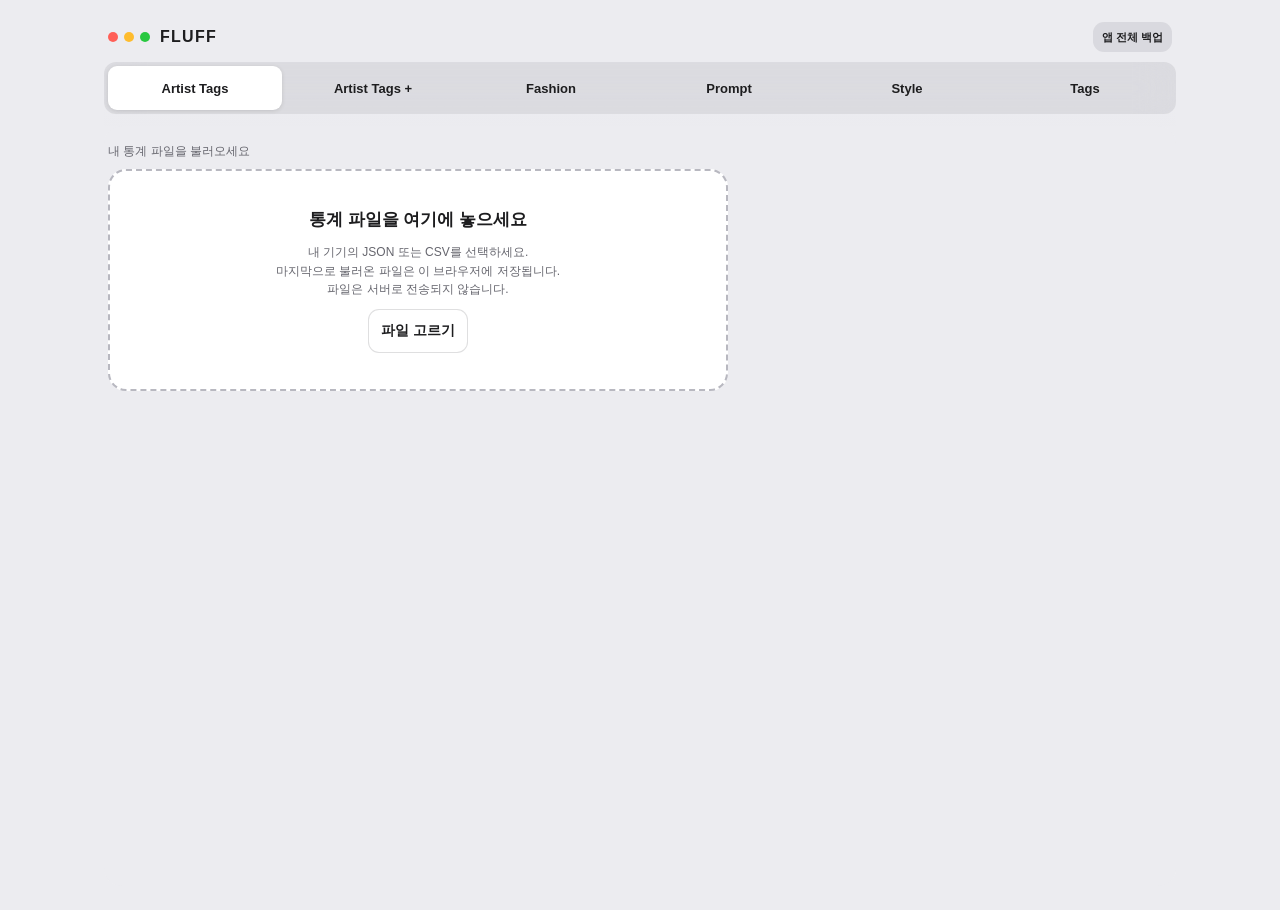
==== commit 136abd4e: "Add files via upload" ====
--- a/index.html
+++ b/index.html
@@ -31,7 +31,7 @@
     .brand{display:flex;align-items:center;gap:10px;font-weight:800;letter-spacing:.08em;font-size:16px}
     .dots{display:flex;gap:6px}.dot{width:10px;height:10px;border-radius:50%}.r{background:#ff5f57}.y{background:#febc2e}.g{background:#28c840}
     .tiny{font-size:12px;color:var(--muted)}
-    .tabs{display:grid;grid-template-columns:repeat(5,minmax(0,1fr));gap:4px;padding:4px;background:rgba(118,118,128,.14);border-radius:12px;backdrop-filter:blur(18px);-webkit-backdrop-filter:blur(18px)}
+    .tabs{display:grid;grid-template-columns:repeat(6,minmax(0,1fr));gap:4px;padding:4px;background:rgba(118,118,128,.14);border-radius:12px;backdrop-filter:blur(18px);-webkit-backdrop-filter:blur(18px)}
     .tab{border:0;background:transparent;border-radius:9px;padding:10px 8px;font-weight:700;font-size:14px;cursor:pointer}
     .tab.active{background:var(--panel-strong);box-shadow:0 1px 4px rgba(0,0,0,.12)}
     .view{display:none}.view.active{display:block}
@@ -73,8 +73,8 @@
     .brand{letter-spacing:.08em;font-size:16px}.fluff-mark{width:28px;height:28px;border-radius:8px}.app{max-width:1100px}.tabs .tab{flex:1}
 @media(max-width:759px){.tabs .tab{flex:0 0 auto;min-width:110px}}
   </style>
-<link rel="stylesheet" href="./style.css"></head>
-<body><main class="app"><div class="topbar"><div class="windowbar"><div class="brand"><span class="dots" aria-hidden="true"><i class="dot r"></i><i class="dot y"></i><i class="dot g"></i></span>FLUFF</div><button class="btn app-backup-open" id="appBackupOpen">앱 전체 백업</button></div><nav class="tabs" aria-label="도구 탭"><button class="tab active" data-tab="artists">Artist Tags</button><button class="tab" data-tab="artistPlus">Artist Tags +</button><button class="tab" data-tab="fashion">Fashion</button><button class="tab" data-tab="prompt">Prompt</button><button class="tab" data-tab="style">Style</button></nav></div>    <section id="artists" class="view active" aria-label="작가 태그 통계">
+<link rel="stylesheet" href="./style.css"><link rel="stylesheet" href="./tags.css"></head>
+<body><main class="app"><div class="topbar"><div class="windowbar"><div class="brand"><span class="dots" aria-hidden="true"><i class="dot r"></i><i class="dot y"></i><i class="dot g"></i></span>FLUFF</div><button class="btn app-backup-open" id="appBackupOpen">앱 전체 백업</button></div><nav class="tabs" aria-label="도구 탭"><button class="tab active" data-tab="artists">Artist Tags</button><button class="tab" data-tab="artistPlus">Artist Tags +</button><button class="tab" data-tab="fashion">Fashion</button><button class="tab" data-tab="prompt">Prompt</button><button class="tab" data-tab="style">Style</button><button class="tab" data-tab="tags">Tags</button></nav></div>    <section id="artists" class="view active" aria-label="작가 태그 통계">
       <iframe id="artistFrame" src="./artist-tags.html" title="작가 태그 통계 뷰어"></iframe>
     </section>
     <section id="artistPlus" class="view" aria-label="작가 태그 이미지 보관함">
@@ -85,11 +85,11 @@
       <p id="plusError" class="plus-error" role="alert"></p><div id="plusGrid" class="plus-grid"></div>
       <p class="plus-sub">이미지와 태그는 이 브라우저에 저장됨 · 전체 내보내기에 남성·여성 이미지와 태그가 함께 포함됨 · 다른 기기로 이동하거나 브라우저 데이터를 지우기 전 백업 필요</p>
     </section>
-<section id="fashion" class="view" aria-label="패션 태그 보관함"><div class="fashion-head"><div><h1>Fashion</h1><p class="fashion-sub">이미지를 두 번 눌러 태그 복사 · 길게 누르거나 우클릭하면 편집</p></div><div class="fashion-actions"><button class="btn primary" id="fashionAdd" disabled>새 패션 등록</button><button class="btn" id="fashionExport" disabled>전체 내보내기</button><button class="btn" id="fashionImport" disabled>전체 불러오기</button><input type="file" id="fashionBackupFile" accept="application/json,.json" hidden></div></div><div class="fashion-versions" role="tablist" aria-label="패션 카테고리"><button role="tab" aria-selected="true" data-fashion-version="여성">여성</button><button role="tab" aria-selected="false" data-fashion-version="남성">남성</button><button role="tab" aria-selected="false" data-fashion-version="공용">공용</button><button role="tab" aria-selected="false" data-fashion-version="기타">기타</button></div><input id="fashionSearch" class="fashion-search" type="search" placeholder="패션 태그 검색" aria-label="패션 태그 검색"><div class="fashion-summary"><span id="fashionCount" aria-live="polite">불러오는 중…</span></div><p id="fashionError" class="fashion-error" role="alert"></p><div id="fashionGrid" class="fashion-grid"></div><p class="fashion-sub">이미지·태그는 이 브라우저에 저장됨 · 전체 내보내기에 네 카테고리가 모두 포함됨</p></section><section id="prompt" class="view" aria-label="프롬프트 태그 보관함"><div class="prompt-head"><div><h1>Prompt</h1><p class="prompt-sub">이미지를 두 번 눌러 태그 복사 · 길게 누르거나 우클릭하면 편집</p></div><div class="prompt-actions"><button class="btn primary" id="promptAdd" disabled>새 프롬프트 등록</button><button class="btn" id="promptExport" disabled>전체 내보내기</button><button class="btn" id="promptImport" disabled>전체 불러오기</button><input type="file" id="promptBackupFile" accept="application/json,.json" hidden></div></div><div class="prompt-versions" role="tablist" aria-label="프롬프트 카테고리"><button role="tab" aria-selected="true" data-prompt-version="1인">1인</button><button role="tab" aria-selected="false" data-prompt-version="2인">2인</button><button role="tab" aria-selected="false" data-prompt-version="기타">기타</button></div><input id="promptSearch" class="prompt-search" type="search" placeholder="프롬프트 태그 검색" aria-label="프롬프트 태그 검색"><div class="prompt-summary"><span id="promptCount" aria-live="polite">불러오는 중…</span></div><p id="promptError" class="prompt-error" role="alert"></p><div id="promptGrid" class="prompt-grid"></div><p class="prompt-sub">이미지·태그는 이 브라우저에 저장됨 · 전체 내보내기에 세 카테고리가 모두 포함됨</p></section><section id="style" class="view" aria-label="그림체 보관함"><div class="style-head"><div><h1>Style</h1><p class="style-sub">눌러서 상세보기 · 길게 누르거나 우클릭하면 편집</p></div><div class="style-actions"><button class="btn primary" id="styleAdd" disabled>새 그림체 등록</button><button class="btn" id="styleExport" disabled>전체 내보내기</button><button class="btn" id="styleImport" disabled>전체 불러오기</button><input type="file" id="styleBackupFile" accept="application/json,.json" hidden></div></div><input id="styleSearch" class="style-search" type="search" placeholder="제목 · 프롬프트 검색" aria-label="제목 · 프롬프트 검색"><div class="style-summary"><span id="styleCount" aria-live="polite">불러오는 중…</span></div><p id="styleError" class="style-error" role="alert"></p><div id="styleGrid" class="style-grid"></div><p class="style-sub">이미지·태그는 이 브라우저에 저장됨 · 전체 내보내기에 이미지와 모든 생성 설정이 포함됨</p></section></main>  <dialog id="plusEditor" class="plus-dialog"><form id="plusForm" class="plus-form"><h2 id="plusEditorTitle">새 작가 등록</h2><label class="plus-field" for="plusTag">작가 태그</label><textarea id="plusTag" required maxlength="2000" placeholder="예: artist:작가이름"></textarea><label class="plus-field" for="plusUploadGender">추가할 이미지의 성별</label><select id="plusUploadGender"><option value="male">남성</option><option value="female">여성</option></select><label class="plus-field">참고 이미지</label><label class="btn plus-pick" for="plusImages">이미지 추가<input id="plusImages" type="file" accept="image/png,image/jpeg,image/webp,image/gif,image/avif" multiple hidden></label><p class="plus-sub">여러 장 선택 가능 · PNG, JPG, WebP, GIF, AVIF · 장당 20MB 이하<br>성별별 첫 이미지가 대표 이미지임 · 이미지마다 성별 변경 가능</p><div id="plusThumbs" class="plus-thumbs"></div><p id="plusEditError" class="plus-error" role="alert"></p><div class="actions"><button class="btn" type="button" id="plusCancel">취소</button><button class="btn primary" id="plusSave" type="submit">저장</button></div></form></dialog>
+<section id="fashion" class="view" aria-label="패션 태그 보관함"><div class="fashion-head"><div><h1>Fashion</h1><p class="fashion-sub">이미지를 두 번 눌러 태그 복사 · 길게 누르거나 우클릭하면 편집</p></div><div class="fashion-actions"><button class="btn primary" id="fashionAdd" disabled>새 패션 등록</button><button class="btn" id="fashionExport" disabled>전체 내보내기</button><button class="btn" id="fashionImport" disabled>전체 불러오기</button><input type="file" id="fashionBackupFile" accept="application/json,.json" hidden></div></div><div class="fashion-versions" role="tablist" aria-label="패션 카테고리"><button role="tab" aria-selected="true" data-fashion-version="여성">여성</button><button role="tab" aria-selected="false" data-fashion-version="남성">남성</button><button role="tab" aria-selected="false" data-fashion-version="공용">공용</button><button role="tab" aria-selected="false" data-fashion-version="기타">기타</button></div><input id="fashionSearch" class="fashion-search" type="search" placeholder="패션 태그 검색" aria-label="패션 태그 검색"><div class="fashion-summary"><span id="fashionCount" aria-live="polite">불러오는 중…</span></div><p id="fashionError" class="fashion-error" role="alert"></p><div id="fashionGrid" class="fashion-grid"></div><p class="fashion-sub">이미지·태그는 이 브라우저에 저장됨 · 전체 내보내기에 네 카테고리가 모두 포함됨</p></section><section id="prompt" class="view" aria-label="프롬프트 태그 보관함"><div class="prompt-head"><div><h1>Prompt</h1><p class="prompt-sub">이미지를 두 번 눌러 태그 복사 · 길게 누르거나 우클릭하면 편집</p></div><div class="prompt-actions"><button class="btn primary" id="promptAdd" disabled>새 프롬프트 등록</button><button class="btn" id="promptExport" disabled>전체 내보내기</button><button class="btn" id="promptImport" disabled>전체 불러오기</button><input type="file" id="promptBackupFile" accept="application/json,.json" hidden></div></div><div class="prompt-versions" role="tablist" aria-label="프롬프트 카테고리"><button role="tab" aria-selected="true" data-prompt-version="1인">1인</button><button role="tab" aria-selected="false" data-prompt-version="2인">2인</button><button role="tab" aria-selected="false" data-prompt-version="기타">기타</button></div><input id="promptSearch" class="prompt-search" type="search" placeholder="프롬프트 태그 검색" aria-label="프롬프트 태그 검색"><div class="prompt-summary"><span id="promptCount" aria-live="polite">불러오는 중…</span></div><p id="promptError" class="prompt-error" role="alert"></p><div id="promptGrid" class="prompt-grid"></div><p class="prompt-sub">이미지·태그는 이 브라우저에 저장됨 · 전체 내보내기에 세 카테고리가 모두 포함됨</p></section><section id="style" class="view" aria-label="그림체 보관함"><div class="style-head"><div><h1>Style</h1><p class="style-sub">눌러서 상세보기 · 길게 누르거나 우클릭하면 편집</p></div><div class="style-actions"><button class="btn primary" id="styleAdd" disabled>새 그림체 등록</button><button class="btn" id="styleExport" disabled>전체 내보내기</button><button class="btn" id="styleImport" disabled>전체 불러오기</button><input type="file" id="styleBackupFile" accept="application/json,.json" hidden></div></div><input id="styleSearch" class="style-search" type="search" placeholder="제목 · 프롬프트 검색" aria-label="제목 · 프롬프트 검색"><div class="style-summary"><span id="styleCount" aria-live="polite">불러오는 중…</span></div><p id="styleError" class="style-error" role="alert"></p><div id="styleGrid" class="style-grid"></div><p class="style-sub">이미지·태그는 이 브라우저에 저장됨 · 전체 내보내기에 이미지와 모든 생성 설정이 포함됨</p></section><section id="tags" class="view" aria-label="태그 사전"><div class="tags-head"><h1>Tags</h1><a class="tags-source" href="https://booru-v5.github.io/" target="_blank" rel="noopener noreferrer">BOORU V5 원본</a></div><div class="actions"><button class="btn primary" id="tagsLoad">JSON 불러오기</button><button class="btn" id="tagsClear">사전 비우기</button><input id="tagsFiles" type="file" accept=".json,.gz,application/json,application/gzip" multiple hidden></div><p class="plus-sub">태그 사전: tags.json.gz · 관련 태그: related.json.gz 및 related2 파일 2개<br>여러 파일을 함께 선택 가능 · 압축 해제한 JSON도 지원 · 새 tags 파일은 기존 사전 묶음을 교체</p><input id="tagsSearch" class="tags-search" type="search" placeholder="영문 · 한글 · 설명 검색" aria-label="태그 검색"><details class="tags-filters" open><summary id="tagsFilterLabel">분류 › 전체</summary><div class="tags-selects"><label>대분류<select id="tagsCat" aria-label="대분류"><option value="">전체</option></select></label><label>중분류<select id="tagsMid" aria-label="중분류"><option value="">전체</option></select></label><label>소분류<select id="tagsSub" aria-label="소분류"><option value="">전체</option></select></label></div><p class="plus-sub">일반 태그는 3단계 분류 · 나머지는 원본에 있는 분류만 표시</p></details><div class="tags-tools"><span id="tagsCount">0개</span><label class="tags-adult"><input id="tagsAdult" type="checkbox">성인 태그 포함</label><select id="tagsSort" aria-label="태그 정렬"><option value="count">게시물 많은 순</option><option value="abc">ABC순</option></select><button class="btn" id="tagsReset">초기화</button></div><p id="tagsStatus" role="status"></p><p id="tagsError" role="alert"></p><div id="tagsList" class="tags-list"></div><div class="tags-pagination"><button class="btn" id="tagsPrev" disabled>이전</button><span id="tagsPage">0 / 0</span><button class="btn" id="tagsNext" disabled>다음</button></div><p class="plus-sub">직접 불러온 데이터는 이 브라우저에 저장됨 · 전체 앱 백업에 포함됨</p></section></main>  <dialog id="plusEditor" class="plus-dialog"><form id="plusForm" class="plus-form"><h2 id="plusEditorTitle">새 작가 등록</h2><label class="plus-field" for="plusTag">작가 태그</label><textarea id="plusTag" required maxlength="2000" placeholder="예: artist:작가이름"></textarea><label class="plus-field" for="plusUploadGender">추가할 이미지의 성별</label><select id="plusUploadGender"><option value="male">남성</option><option value="female">여성</option></select><label class="plus-field">참고 이미지</label><label class="btn plus-pick" for="plusImages">이미지 추가<input id="plusImages" type="file" accept="image/png,image/jpeg,image/webp,image/gif,image/avif" multiple hidden></label><p class="plus-sub">여러 장 선택 가능 · PNG, JPG, WebP, GIF, AVIF · 장당 20MB 이하<br>성별별 첫 이미지가 대표 이미지임 · 이미지마다 성별 변경 가능</p><div id="plusThumbs" class="plus-thumbs"></div><p id="plusEditError" class="plus-error" role="alert"></p><div class="actions"><button class="btn" type="button" id="plusCancel">취소</button><button class="btn primary" id="plusSave" type="submit">저장</button></div></form></dialog>
   <dialog id="plusImportDialog" class="plus-dialog"><div class="plus-form"><h2>보관함 불러오기</h2><p id="plusImportSummary" class="plus-sub"></p><p class="plus-sub">기존 목록에 추가하면 이미 등록된 카드는 유지됨<br>전체 교체는 현재 작가 목록 모두를 백업 내용으로 바꿈</p><div class="actions"><button class="btn" id="plusImportCancel">취소</button><button class="btn" id="plusMerge">기존 목록에 추가</button><button class="btn danger" id="plusReplace">전체 교체</button></div></div></dialog>
   <dialog id="plusViewer" class="plus-lightbox"><p id="plusViewerTag"></p><div id="plusGallery" class="plus-gallery" tabindex="0" aria-label="작가 이미지 세로 스크롤"></div><div class="plus-actions"><span id="plusViewerCount"></span><button class="btn" id="plusViewerClose">닫기</button></div></dialog>
 
-<dialog id="fashionEditor" class="fashion-dialog"><form id="fashionForm" class="fashion-form"><h2 id="fashionEditorTitle">새 패션 등록</h2><div class="fashion-editor-grid"><div><label class="fashion-field" for="fashionVersion">카테고리</label><select id="fashionVersion"><option>여성</option><option>남성</option><option>공용</option><option>기타</option></select><label class="fashion-field" for="fashionTag">패션 태그</label><textarea id="fashionTag" required maxlength="2000" placeholder="예: white shirt, pleated skirt"></textarea></div><div class="fashion-image-side"><span class="fashion-field">이미지</span><label class="btn fashion-pick" for="fashionImages">이미지 등록 / 교체<input id="fashionImages" type="file" accept="image/png,image/jpeg,image/webp,image/gif,image/avif" hidden></label><div id="fashionThumbs" class="fashion-thumbs"></div><p class="fashion-sub">이미지 1장 · 최대 20MB<br>카드는 정방형으로 표시하며 원본 파일은 그대로 저장함</p></div></div><p id="fashionEditError" class="fashion-error" role="alert"></p><div class="actions"><button class="btn" type="button" id="fashionCancel">취소</button><button class="btn primary" id="fashionSave" type="submit">저장</button></div></form></dialog><dialog id="fashionImportDialog" class="fashion-dialog"><div class="fashion-form"><h2>Fashion 불러오기</h2><p id="fashionImportSummary" class="fashion-sub"></p><p class="fashion-sub">추가는 이미 등록된 카드를 유지함 · 전체 교체는 네 카테고리 모두를 백업 내용으로 바꿈</p><div class="actions"><button class="btn" id="fashionImportCancel">취소</button><button class="btn" id="fashionMerge">기존 목록에 추가</button><button class="btn danger" id="fashionReplace">전체 교체</button></div></div></dialog><dialog id="promptEditor" class="prompt-dialog"><form id="promptForm" class="prompt-form"><h2 id="promptEditorTitle">새 프롬프트 등록</h2><div class="prompt-editor-grid"><div><label class="prompt-field" for="promptVersion">카테고리</label><select id="promptVersion"><option>1인</option><option>2인</option><option>기타</option></select><label class="prompt-field" for="promptTag">프롬프트 태그</label><textarea id="promptTag" required maxlength="2000" placeholder="프롬프트를 입력하세요"></textarea></div><div class="prompt-image-side"><span class="prompt-field">이미지</span><label class="btn prompt-pick" for="promptImages">이미지 등록 / 교체<input id="promptImages" type="file" accept="image/png,image/jpeg,image/webp,image/gif,image/avif" hidden></label><div id="promptThumbs" class="prompt-thumbs"></div><p class="prompt-sub">이미지 1장 · 최대 20MB<br>카드는 정방형으로 표시하며 원본 파일은 그대로 저장함</p></div></div><p id="promptEditError" class="prompt-error" role="alert"></p><div class="actions"><button class="btn" type="button" id="promptCancel">취소</button><button class="btn primary" id="promptSave" type="submit">저장</button></div></form></dialog><dialog id="promptImportDialog" class="prompt-dialog"><div class="prompt-form"><h2>Prompt 불러오기</h2><p id="promptImportSummary" class="prompt-sub"></p><p class="prompt-sub">추가는 이미 등록된 카드를 유지함 · 전체 교체는 세 카테고리 모두를 백업 내용으로 바꿈</p><div class="actions"><button class="btn" id="promptImportCancel">취소</button><button class="btn" id="promptMerge">기존 목록에 추가</button><button class="btn danger" id="promptReplace">전체 교체</button></div></div></dialog><dialog id="styleEditor" class="style-dialog"><form id="styleForm" class="style-form"><h2 id="styleEditorTitle">새 그림체 등록</h2><label class="style-field" for="styleTag">제목</label><input id="styleTag" required maxlength="2000"><label class="style-field" for="styleImages">참고 이미지 · 여러 장, 장당 최대 20MB</label><label class="style-field" for="styleUploadGender">추가할 이미지</label><select id="styleUploadGender"><option value="male">남성</option><option value="female">여성</option></select><input id="styleImages" multiple type="file" accept="image/png,image/jpeg,image/webp,image/gif,image/avif"><div id="styleThumbs" class="style-thumbs"></div><label class="style-field" for="style_version">버전</label><input id="style_version" maxlength="50000"><label class="style-field" for="style_positive">긍정</label><textarea id="style_positive" maxlength="50000"></textarea><label class="style-field" for="style_negative">부정</label><textarea id="style_negative" maxlength="50000"></textarea><label class="style-field" for="style_character">캐릭터 프롬</label><textarea id="style_character" maxlength="50000"></textarea><label class="style-field" for="style_steps">스텝</label><input id="style_steps" maxlength="50000"><label class="style-field" for="style_sampler">샘플러</label><select id="style_sampler"><option value="">선택</option><option>Euler Ancestral</option><option>Euler</option><option>DPM++ 2M</option><option>DPM++ 2SDE</option><option>DPM++ 2M SDE</option><option>DPM++ 2S Ancestral</option></select><label class="style-field" for="style_guidance">가이던스</label><input id="style_guidance" maxlength="50000"><label class="style-field" for="style_rescale">가이던스 리스케일</label><input id="style_rescale" maxlength="50000"><label class="style-field" for="style_seed">시드</label><input id="style_seed" maxlength="50000"><p id="styleEditError" class="style-error" role="alert"></p><div class="actions"><button class="btn" type="button" id="styleCancel">취소</button><button class="btn primary" id="styleSave" type="submit">저장</button></div></form></dialog><dialog id="styleImportDialog" class="style-dialog"><div class="style-form"><h2>Style 불러오기</h2><p id="styleImportSummary" class="style-sub"></p><p class="style-sub">추가는 이미 등록된 카드를 유지함 · 전체 교체는 Style 목록 전체를 백업 내용으로 바꿈</p><div class="actions"><button class="btn" id="styleImportCancel">취소</button><button class="btn" id="styleMerge">기존 목록에 추가</button><button class="btn danger" id="styleReplace">전체 교체</button></div></div></dialog><dialog id="styleViewer" class="style-dialog"><div class="style-form"><div class="style-view-head"><h2 id="styleViewerTitle"></h2><button class="btn" id="styleViewerClose">닫기</button></div><div id="styleGallery" aria-label="그림체 이미지 세로 스크롤"></div><p class="style-sub">항목을 누르면 해당 내용 복사</p><div id="styleDetails"></div></div></dialog><dialog id="appBackupDialog" class="plus-dialog"><div class="plus-form"><h2>앱 전체 백업</h2><p class="plus-sub">Artist Tags 통계 · Artist Tags + · Fashion · Prompt · Style<br>모든 이미지·설정·즐겨찾기를 한 파일에 담음<br>각 탭의 내보내기·불러오기도 그대로 사용 가능</p><div class="actions"><button class="btn primary" id="appExport">전체 앱 내보내기</button><button class="btn" id="appImport">전체 앱 불러오기</button><input type="file" id="appBackupFile" accept=".json,application/json" hidden></div><p id="appBackupStatus" role="status" class="plus-sub"></p><div id="appRestoreActions" hidden><p class="plus-sub">전체 복원은 현재 모든 탭 자료를 백업 내용으로 교체함</p><button class="btn danger" id="appRestore">모든 탭 복원</button></div><div class="actions"><button class="btn" id="appBackupClose">닫기</button></div></div></dialog><div class="toast" id="toast" role="status"></div><script>
+<dialog id="fashionEditor" class="fashion-dialog"><form id="fashionForm" class="fashion-form"><h2 id="fashionEditorTitle">새 패션 등록</h2><div class="fashion-editor-grid"><div><label class="fashion-field" for="fashionVersion">카테고리</label><select id="fashionVersion"><option>여성</option><option>남성</option><option>공용</option><option>기타</option></select><label class="fashion-field" for="fashionTag">패션 태그</label><textarea id="fashionTag" required maxlength="2000" placeholder="예: white shirt, pleated skirt"></textarea></div><div class="fashion-image-side"><span class="fashion-field">이미지</span><label class="btn fashion-pick" for="fashionImages">이미지 등록 / 교체<input id="fashionImages" type="file" accept="image/png,image/jpeg,image/webp,image/gif,image/avif" hidden></label><div id="fashionThumbs" class="fashion-thumbs"></div><p class="fashion-sub">이미지 1장 · 최대 20MB<br>카드는 정방형으로 표시하며 원본 파일은 그대로 저장함</p></div></div><p id="fashionEditError" class="fashion-error" role="alert"></p><div class="actions"><button class="btn" type="button" id="fashionCancel">취소</button><button class="btn primary" id="fashionSave" type="submit">저장</button></div></form></dialog><dialog id="fashionImportDialog" class="fashion-dialog"><div class="fashion-form"><h2>Fashion 불러오기</h2><p id="fashionImportSummary" class="fashion-sub"></p><p class="fashion-sub">추가는 이미 등록된 카드를 유지함 · 전체 교체는 네 카테고리 모두를 백업 내용으로 바꿈</p><div class="actions"><button class="btn" id="fashionImportCancel">취소</button><button class="btn" id="fashionMerge">기존 목록에 추가</button><button class="btn danger" id="fashionReplace">전체 교체</button></div></div></dialog><dialog id="promptEditor" class="prompt-dialog"><form id="promptForm" class="prompt-form"><h2 id="promptEditorTitle">새 프롬프트 등록</h2><div class="prompt-editor-grid"><div><label class="prompt-field" for="promptVersion">카테고리</label><select id="promptVersion"><option>1인</option><option>2인</option><option>기타</option></select><label class="prompt-field" for="promptTag">프롬프트 태그</label><textarea id="promptTag" required maxlength="2000" placeholder="프롬프트를 입력하세요"></textarea></div><div class="prompt-image-side"><span class="prompt-field">이미지</span><label class="btn prompt-pick" for="promptImages">이미지 등록 / 교체<input id="promptImages" type="file" accept="image/png,image/jpeg,image/webp,image/gif,image/avif" hidden></label><div id="promptThumbs" class="prompt-thumbs"></div><p class="prompt-sub">이미지 1장 · 최대 20MB<br>카드는 정방형으로 표시하며 원본 파일은 그대로 저장함</p></div></div><p id="promptEditError" class="prompt-error" role="alert"></p><div class="actions"><button class="btn" type="button" id="promptCancel">취소</button><button class="btn primary" id="promptSave" type="submit">저장</button></div></form></dialog><dialog id="promptImportDialog" class="prompt-dialog"><div class="prompt-form"><h2>Prompt 불러오기</h2><p id="promptImportSummary" class="prompt-sub"></p><p class="prompt-sub">추가는 이미 등록된 카드를 유지함 · 전체 교체는 세 카테고리 모두를 백업 내용으로 바꿈</p><div class="actions"><button class="btn" id="promptImportCancel">취소</button><button class="btn" id="promptMerge">기존 목록에 추가</button><button class="btn danger" id="promptReplace">전체 교체</button></div></div></dialog><dialog id="styleEditor" class="style-dialog"><form id="styleForm" class="style-form"><h2 id="styleEditorTitle">새 그림체 등록</h2><label class="style-field" for="styleTag">제목</label><input id="styleTag" required maxlength="2000"><label class="style-field" for="styleImages">참고 이미지 · 여러 장, 장당 최대 20MB</label><label class="style-field" for="styleUploadGender">추가할 이미지</label><select id="styleUploadGender"><option value="male">남성</option><option value="female">여성</option></select><input id="styleImages" multiple type="file" accept="image/png,image/jpeg,image/webp,image/gif,image/avif"><div id="styleThumbs" class="style-thumbs"></div><label class="style-field" for="style_version">버전</label><input id="style_version" maxlength="50000"><label class="style-field" for="style_positive">긍정</label><textarea id="style_positive" maxlength="50000"></textarea><label class="style-field" for="style_negative">부정</label><textarea id="style_negative" maxlength="50000"></textarea><label class="style-field" for="style_character">캐릭터 프롬</label><textarea id="style_character" maxlength="50000"></textarea><label class="style-field" for="style_steps">스텝</label><input id="style_steps" maxlength="50000"><label class="style-field" for="style_sampler">샘플러</label><select id="style_sampler"><option value="">선택</option><option>Euler Ancestral</option><option>Euler</option><option>DPM++ 2M</option><option>DPM++ 2SDE</option><option>DPM++ 2M SDE</option><option>DPM++ 2S Ancestral</option></select><label class="style-field" for="style_guidance">가이던스</label><input id="style_guidance" maxlength="50000"><label class="style-field" for="style_rescale">가이던스 리스케일</label><input id="style_rescale" maxlength="50000"><label class="style-field" for="style_seed">시드</label><input id="style_seed" maxlength="50000"><p id="styleEditError" class="style-error" role="alert"></p><div class="actions"><button class="btn" type="button" id="styleCancel">취소</button><button class="btn primary" id="styleSave" type="submit">저장</button></div></form></dialog><dialog id="styleImportDialog" class="style-dialog"><div class="style-form"><h2>Style 불러오기</h2><p id="styleImportSummary" class="style-sub"></p><p class="style-sub">추가는 이미 등록된 카드를 유지함 · 전체 교체는 Style 목록 전체를 백업 내용으로 바꿈</p><div class="actions"><button class="btn" id="styleImportCancel">취소</button><button class="btn" id="styleMerge">기존 목록에 추가</button><button class="btn danger" id="styleReplace">전체 교체</button></div></div></dialog><dialog id="styleViewer" class="style-dialog"><div class="style-form"><div class="style-view-head"><h2 id="styleViewerTitle"></h2><button class="btn" id="styleViewerClose">닫기</button></div><div id="styleGallery" aria-label="그림체 이미지 세로 스크롤"></div><p class="style-sub">항목을 누르면 해당 내용 복사</p><div id="styleDetails"></div></div></dialog><dialog id="appBackupDialog" class="plus-dialog"><div class="plus-form"><h2>앱 전체 백업</h2><p class="plus-sub">Artist Tags 통계 · Artist Tags + · Fashion · Prompt · Style<br>모든 이미지·설정·즐겨찾기·Tags 사전을 한 파일에 담음<br>각 탭의 내보내기·불러오기도 그대로 사용 가능</p><div class="actions"><button class="btn primary" id="appExport">전체 앱 내보내기</button><button class="btn" id="appImport">전체 앱 불러오기</button><input type="file" id="appBackupFile" accept=".json,application/json" hidden></div><p id="appBackupStatus" role="status" class="plus-sub"></p><div id="appRestoreActions" hidden><p class="plus-sub">전체 복원은 현재 모든 탭 자료를 백업 내용으로 교체함</p><button class="btn danger" id="appRestore">모든 탭 복원</button></div><div class="actions"><button class="btn" id="appBackupClose">닫기</button></div></div></dialog><dialog id="tagsDetail" class="tags-dialog"><div class="tags-detail-head"><h2 id="tagsDetailTitle"></h2><button class="btn" id="tagsDetailClose">닫기</button></div><p id="tagsDetailKo" class="tags-source"></p><p id="tagsDetailPath" class="tags-path"></p><p id="tagsDetailDesc" class="tags-full-desc"></p><button id="tagsCopy" class="btn primary">태그 복사</button><details><summary class="plus-sub">통계·키워드</summary><p id="tagsDetailStats" class="tags-detail-stats"></p></details><h3 class="tags-related-title">관련 태그</h3><p class="plus-sub">연관도순 · 누르면 복사</p><div id="tagsRelated" class="tags-related"></div></dialog><div class="toast" id="toast" role="status"></div><script>
 document.querySelectorAll('.tab').forEach(btn=>btn.onclick=()=>{document.querySelectorAll('.tab').forEach(b=>b.classList.toggle('active',b===btn));document.querySelectorAll('.view').forEach(v=>v.classList.toggle('active',v.id===btn.dataset.tab));});
 if('serviceWorker' in navigator)window.addEventListener('load',()=>navigator.serviceWorker.register('./sw.js'));
-</script><script src="./artist-plus.js"></script><script src="./fashion.js"></script><script src="./prompt.js"></script><script src="./style.js"></script><script src="./app-backup.js"></script></body></html>+</script><script src="./artist-plus.js"></script><script src="./fashion.js"></script><script src="./prompt.js"></script><script src="./style.js"></script><script src="./app-backup.js"></script><script src="./tags.js"></script></body></html>
--- a/tags.css
+++ b/tags.css
@@ -0,0 +1,3 @@
+.tags-head{display:flex;align-items:center;justify-content:space-between;gap:10px;margin:8px 0 16px}.tags-head h1{font-size:22px;margin:0}.tags-source{font-size:12px;color:var(--muted)}.tags-search{width:100%;padding:12px;border:1px solid var(--line);border-radius:12px;background:#fff;font-size:16px}.tags-filters{margin:10px 0;border:1px solid var(--line);border-radius:12px;background:#ffffffb3;padding:12px}.tags-filters summary{cursor:pointer;font-size:13px;font-weight:600;overflow-wrap:anywhere}.tags-selects{display:grid;grid-template-columns:repeat(3,minmax(0,1fr));gap:8px;margin-top:12px}.tags-selects label{font-size:11px;color:var(--muted);min-width:0}.tags-selects select{display:block;width:100%;margin-top:6px;min-height:42px;padding:8px 5px;border:1px solid var(--line);border-radius:8px;background:white;font-size:16px}.tags-tools{display:flex;align-items:center;justify-content:space-between;gap:8px;flex-wrap:wrap;margin:12px 0;font-size:12px;color:var(--muted)}.tags-tools select{font-size:16px;border:1px solid var(--line);border-radius:8px;background:white;padding:6px}.tags-list{display:flex;flex-direction:column;gap:9px}.tags-row{border:1px solid var(--line);border-radius:14px;background:white;overflow:hidden}.tags-open{width:100%;display:block;text-align:left;padding:15px;border:0;background:none;cursor:pointer}.tags-open strong{font-size:15px;overflow-wrap:anywhere}.tags-open .tags-ko{font-size:12px;color:var(--muted);margin-top:4px}.tags-path{font-size:10px;color:#8b8b94;margin:9px 0 0;overflow-wrap:anywhere}.tags-desc{font-size:12px;line-height:1.6;color:#676770;margin:8px 0 0;display:-webkit-box;-webkit-line-clamp:2;-webkit-box-orient:vertical;overflow:hidden}.tags-pagination{display:flex;justify-content:space-between;align-items:center;margin:16px 0;font-size:12px}.tags-dialog{width:min(94vw,640px);max-height:88dvh;padding:20px;border:1px solid var(--line);border-radius:18px;background:#f5f5f8;overflow:auto}.tags-dialog::backdrop{background:#20203066}.tags-detail-head{display:flex;justify-content:space-between;gap:10px;align-items:flex-start}.tags-detail-head h2{font-size:20px;margin:0;overflow-wrap:anywhere;min-width:0}.tags-full-desc{font-size:14px;line-height:1.7;white-space:pre-wrap;overflow-wrap:anywhere}.tags-related{display:flex;gap:7px;flex-wrap:wrap}.tags-chip{max-width:100%;text-align:left;border:1px solid var(--line);border-radius:9px;background:white;padding:8px 10px;font-size:12px;overflow-wrap:anywhere;cursor:pointer}.tags-related-title{font-size:14px;margin-top:22px}.tags-detail-stats{font-size:12px;color:var(--muted);line-height:1.8}.tags-adult{display:flex;align-items:center;gap:6px}.tags-adult input{width:16px;height:16px}.app:has(#tags.active){max-width:780px}#tagsError{font-size:13px;color:#bc2d27;white-space:pre-wrap}#tagsStatus{font-size:12px;color:var(--muted)}@media(max-width:359px){.tags-selects{grid-template-columns:1fr}.tags-selects label{display:grid;grid-template-columns:48px 1fr;align-items:center}}
+
+.tags-list{scroll-margin-top:120px}
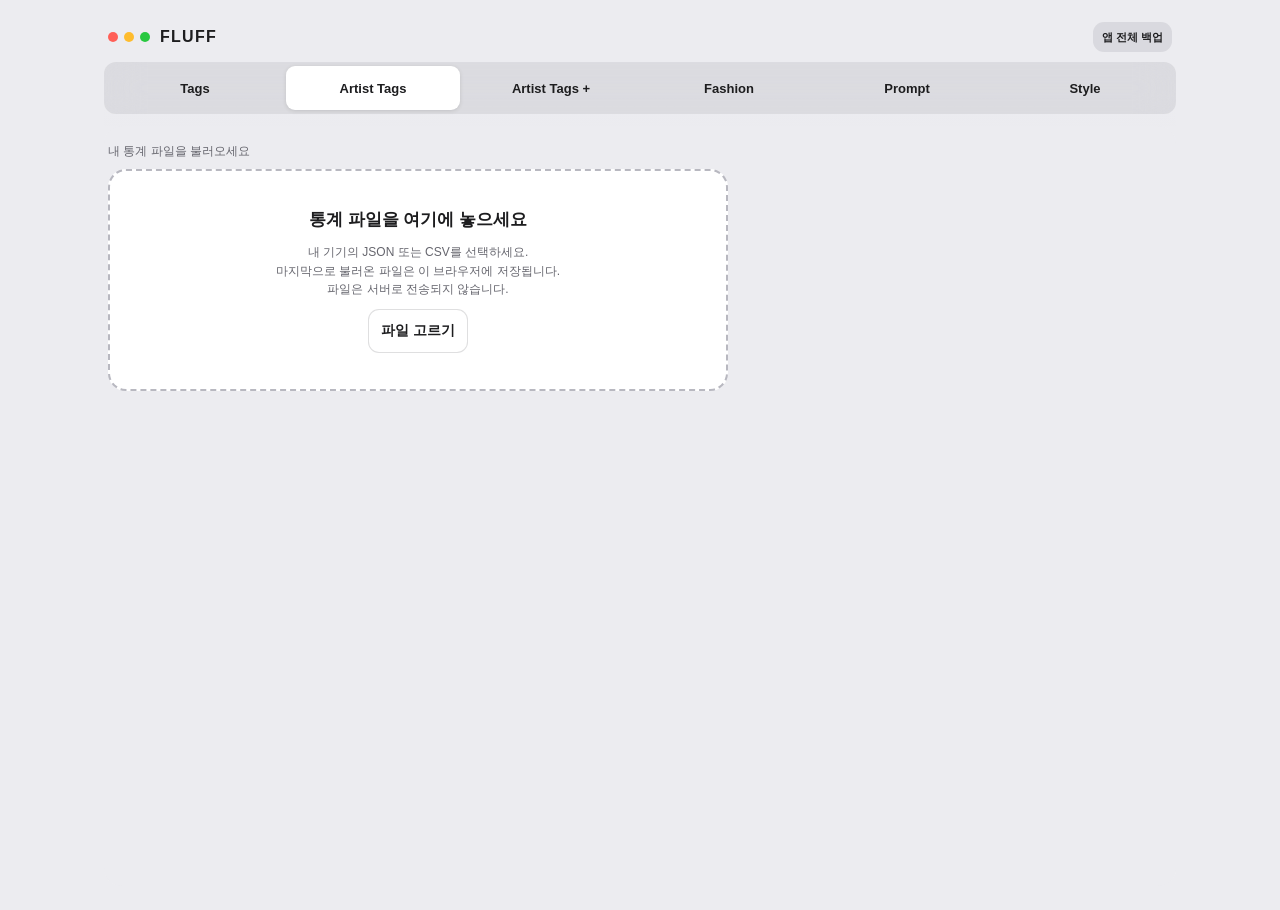
==== commit 1006d53d: "Add files via upload" ====
--- a/index.html
+++ b/index.html
@@ -74,7 +74,7 @@
 @media(max-width:759px){.tabs .tab{flex:0 0 auto;min-width:110px}}
   </style>
 <link rel="stylesheet" href="./style.css"><link rel="stylesheet" href="./tags.css"></head>
-<body><main class="app"><div class="topbar"><div class="windowbar"><div class="brand"><span class="dots" aria-hidden="true"><i class="dot r"></i><i class="dot y"></i><i class="dot g"></i></span>FLUFF</div><button class="btn app-backup-open" id="appBackupOpen">앱 전체 백업</button></div><nav class="tabs" aria-label="도구 탭"><button class="tab active" data-tab="artists">Artist Tags</button><button class="tab" data-tab="artistPlus">Artist Tags +</button><button class="tab" data-tab="fashion">Fashion</button><button class="tab" data-tab="prompt">Prompt</button><button class="tab" data-tab="style">Style</button><button class="tab" data-tab="tags">Tags</button></nav></div>    <section id="artists" class="view active" aria-label="작가 태그 통계">
+<body><main class="app"><div class="topbar"><div class="windowbar"><div class="brand"><span class="dots" aria-hidden="true"><i class="dot r"></i><i class="dot y"></i><i class="dot g"></i></span>FLUFF</div><button class="btn app-backup-open" id="appBackupOpen">앱 전체 백업</button></div><nav class="tabs" aria-label="도구 탭"><button class="tab" data-tab="tags">Tags</button><button class="tab active" data-tab="artists">Artist Tags</button><button class="tab" data-tab="artistPlus">Artist Tags +</button><button class="tab" data-tab="fashion">Fashion</button><button class="tab" data-tab="prompt">Prompt</button><button class="tab" data-tab="style">Style</button></nav></div>    <section id="artists" class="view active" aria-label="작가 태그 통계">
       <iframe id="artistFrame" src="./artist-tags.html" title="작가 태그 통계 뷰어"></iframe>
     </section>
     <section id="artistPlus" class="view" aria-label="작가 태그 이미지 보관함">
@@ -85,7 +85,7 @@
       <p id="plusError" class="plus-error" role="alert"></p><div id="plusGrid" class="plus-grid"></div>
       <p class="plus-sub">이미지와 태그는 이 브라우저에 저장됨 · 전체 내보내기에 남성·여성 이미지와 태그가 함께 포함됨 · 다른 기기로 이동하거나 브라우저 데이터를 지우기 전 백업 필요</p>
     </section>
-<section id="fashion" class="view" aria-label="패션 태그 보관함"><div class="fashion-head"><div><h1>Fashion</h1><p class="fashion-sub">이미지를 두 번 눌러 태그 복사 · 길게 누르거나 우클릭하면 편집</p></div><div class="fashion-actions"><button class="btn primary" id="fashionAdd" disabled>새 패션 등록</button><button class="btn" id="fashionExport" disabled>전체 내보내기</button><button class="btn" id="fashionImport" disabled>전체 불러오기</button><input type="file" id="fashionBackupFile" accept="application/json,.json" hidden></div></div><div class="fashion-versions" role="tablist" aria-label="패션 카테고리"><button role="tab" aria-selected="true" data-fashion-version="여성">여성</button><button role="tab" aria-selected="false" data-fashion-version="남성">남성</button><button role="tab" aria-selected="false" data-fashion-version="공용">공용</button><button role="tab" aria-selected="false" data-fashion-version="기타">기타</button></div><input id="fashionSearch" class="fashion-search" type="search" placeholder="패션 태그 검색" aria-label="패션 태그 검색"><div class="fashion-summary"><span id="fashionCount" aria-live="polite">불러오는 중…</span></div><p id="fashionError" class="fashion-error" role="alert"></p><div id="fashionGrid" class="fashion-grid"></div><p class="fashion-sub">이미지·태그는 이 브라우저에 저장됨 · 전체 내보내기에 네 카테고리가 모두 포함됨</p></section><section id="prompt" class="view" aria-label="프롬프트 태그 보관함"><div class="prompt-head"><div><h1>Prompt</h1><p class="prompt-sub">이미지를 두 번 눌러 태그 복사 · 길게 누르거나 우클릭하면 편집</p></div><div class="prompt-actions"><button class="btn primary" id="promptAdd" disabled>새 프롬프트 등록</button><button class="btn" id="promptExport" disabled>전체 내보내기</button><button class="btn" id="promptImport" disabled>전체 불러오기</button><input type="file" id="promptBackupFile" accept="application/json,.json" hidden></div></div><div class="prompt-versions" role="tablist" aria-label="프롬프트 카테고리"><button role="tab" aria-selected="true" data-prompt-version="1인">1인</button><button role="tab" aria-selected="false" data-prompt-version="2인">2인</button><button role="tab" aria-selected="false" data-prompt-version="기타">기타</button></div><input id="promptSearch" class="prompt-search" type="search" placeholder="프롬프트 태그 검색" aria-label="프롬프트 태그 검색"><div class="prompt-summary"><span id="promptCount" aria-live="polite">불러오는 중…</span></div><p id="promptError" class="prompt-error" role="alert"></p><div id="promptGrid" class="prompt-grid"></div><p class="prompt-sub">이미지·태그는 이 브라우저에 저장됨 · 전체 내보내기에 세 카테고리가 모두 포함됨</p></section><section id="style" class="view" aria-label="그림체 보관함"><div class="style-head"><div><h1>Style</h1><p class="style-sub">눌러서 상세보기 · 길게 누르거나 우클릭하면 편집</p></div><div class="style-actions"><button class="btn primary" id="styleAdd" disabled>새 그림체 등록</button><button class="btn" id="styleExport" disabled>전체 내보내기</button><button class="btn" id="styleImport" disabled>전체 불러오기</button><input type="file" id="styleBackupFile" accept="application/json,.json" hidden></div></div><input id="styleSearch" class="style-search" type="search" placeholder="제목 · 프롬프트 검색" aria-label="제목 · 프롬프트 검색"><div class="style-summary"><span id="styleCount" aria-live="polite">불러오는 중…</span></div><p id="styleError" class="style-error" role="alert"></p><div id="styleGrid" class="style-grid"></div><p class="style-sub">이미지·태그는 이 브라우저에 저장됨 · 전체 내보내기에 이미지와 모든 생성 설정이 포함됨</p></section><section id="tags" class="view" aria-label="태그 사전"><div class="tags-head"><h1>Tags</h1><a class="tags-source" href="https://booru-v5.github.io/" target="_blank" rel="noopener noreferrer">BOORU V5 원본</a></div><div class="actions"><button class="btn primary" id="tagsLoad">JSON 불러오기</button><button class="btn" id="tagsClear">사전 비우기</button><input id="tagsFiles" type="file" accept=".json,.gz,application/json,application/gzip" multiple hidden></div><p class="plus-sub">태그 사전: tags.json.gz · 관련 태그: related.json.gz 및 related2 파일 2개<br>여러 파일을 함께 선택 가능 · 압축 해제한 JSON도 지원 · 새 tags 파일은 기존 사전 묶음을 교체</p><input id="tagsSearch" class="tags-search" type="search" placeholder="영문 · 한글 · 설명 검색" aria-label="태그 검색"><details class="tags-filters" open><summary id="tagsFilterLabel">분류 › 전체</summary><div class="tags-selects"><label>대분류<select id="tagsCat" aria-label="대분류"><option value="">전체</option></select></label><label>중분류<select id="tagsMid" aria-label="중분류"><option value="">전체</option></select></label><label>소분류<select id="tagsSub" aria-label="소분류"><option value="">전체</option></select></label></div><p class="plus-sub">일반 태그는 3단계 분류 · 나머지는 원본에 있는 분류만 표시</p></details><div class="tags-tools"><span id="tagsCount">0개</span><label class="tags-adult"><input id="tagsAdult" type="checkbox">성인 태그 포함</label><select id="tagsSort" aria-label="태그 정렬"><option value="count">게시물 많은 순</option><option value="abc">ABC순</option></select><button class="btn" id="tagsReset">초기화</button></div><p id="tagsStatus" role="status"></p><p id="tagsError" role="alert"></p><div id="tagsList" class="tags-list"></div><div class="tags-pagination"><button class="btn" id="tagsPrev" disabled>이전</button><span id="tagsPage">0 / 0</span><button class="btn" id="tagsNext" disabled>다음</button></div><p class="plus-sub">직접 불러온 데이터는 이 브라우저에 저장됨 · 전체 앱 백업에 포함됨</p></section></main>  <dialog id="plusEditor" class="plus-dialog"><form id="plusForm" class="plus-form"><h2 id="plusEditorTitle">새 작가 등록</h2><label class="plus-field" for="plusTag">작가 태그</label><textarea id="plusTag" required maxlength="2000" placeholder="예: artist:작가이름"></textarea><label class="plus-field" for="plusUploadGender">추가할 이미지의 성별</label><select id="plusUploadGender"><option value="male">남성</option><option value="female">여성</option></select><label class="plus-field">참고 이미지</label><label class="btn plus-pick" for="plusImages">이미지 추가<input id="plusImages" type="file" accept="image/png,image/jpeg,image/webp,image/gif,image/avif" multiple hidden></label><p class="plus-sub">여러 장 선택 가능 · PNG, JPG, WebP, GIF, AVIF · 장당 20MB 이하<br>성별별 첫 이미지가 대표 이미지임 · 이미지마다 성별 변경 가능</p><div id="plusThumbs" class="plus-thumbs"></div><p id="plusEditError" class="plus-error" role="alert"></p><div class="actions"><button class="btn" type="button" id="plusCancel">취소</button><button class="btn primary" id="plusSave" type="submit">저장</button></div></form></dialog>
+<section id="fashion" class="view" aria-label="패션 태그 보관함"><div class="fashion-head"><div><h1>Fashion</h1><p class="fashion-sub">이미지를 두 번 눌러 태그 복사 · 길게 누르거나 우클릭하면 편집</p></div><div class="fashion-actions"><button class="btn primary" id="fashionAdd" disabled>새 패션 등록</button><button class="btn" id="fashionExport" disabled>전체 내보내기</button><button class="btn" id="fashionImport" disabled>전체 불러오기</button><input type="file" id="fashionBackupFile" accept="application/json,.json" hidden></div></div><div class="fashion-versions" role="tablist" aria-label="패션 카테고리"><button role="tab" aria-selected="true" data-fashion-version="여성">여성</button><button role="tab" aria-selected="false" data-fashion-version="남성">남성</button><button role="tab" aria-selected="false" data-fashion-version="공용">공용</button><button role="tab" aria-selected="false" data-fashion-version="기타">기타</button></div><input id="fashionSearch" class="fashion-search" type="search" placeholder="패션 태그 검색" aria-label="패션 태그 검색"><div class="fashion-summary"><span id="fashionCount" aria-live="polite">불러오는 중…</span></div><p id="fashionError" class="fashion-error" role="alert"></p><div id="fashionGrid" class="fashion-grid"></div><p class="fashion-sub">이미지·태그는 이 브라우저에 저장됨 · 전체 내보내기에 네 카테고리가 모두 포함됨</p></section><section id="prompt" class="view" aria-label="프롬프트 태그 보관함"><div class="prompt-head"><div><h1>Prompt</h1><p class="prompt-sub">이미지를 두 번 눌러 태그 복사 · 길게 누르거나 우클릭하면 편집</p></div><div class="prompt-actions"><button class="btn primary" id="promptAdd" disabled>새 프롬프트 등록</button><button class="btn" id="promptExport" disabled>전체 내보내기</button><button class="btn" id="promptImport" disabled>전체 불러오기</button><input type="file" id="promptBackupFile" accept="application/json,.json" hidden></div></div><div class="prompt-versions" role="tablist" aria-label="프롬프트 카테고리"><button role="tab" aria-selected="true" data-prompt-version="1인">1인</button><button role="tab" aria-selected="false" data-prompt-version="2인">2인</button><button role="tab" aria-selected="false" data-prompt-version="기타">기타</button></div><input id="promptSearch" class="prompt-search" type="search" placeholder="프롬프트 태그 검색" aria-label="프롬프트 태그 검색"><div class="prompt-summary"><span id="promptCount" aria-live="polite">불러오는 중…</span></div><p id="promptError" class="prompt-error" role="alert"></p><div id="promptGrid" class="prompt-grid"></div><p class="prompt-sub">이미지·태그는 이 브라우저에 저장됨 · 전체 내보내기에 세 카테고리가 모두 포함됨</p></section><section id="style" class="view" aria-label="그림체 보관함"><div class="style-head"><div><h1>Style</h1><p class="style-sub">눌러서 상세보기 · 길게 누르거나 우클릭하면 편집</p></div><div class="style-actions"><button class="btn primary" id="styleAdd" disabled>새 그림체 등록</button><button class="btn" id="styleExport" disabled>전체 내보내기</button><button class="btn" id="styleImport" disabled>전체 불러오기</button><input type="file" id="styleBackupFile" accept="application/json,.json" hidden></div></div><input id="styleSearch" class="style-search" type="search" placeholder="제목 · 프롬프트 검색" aria-label="제목 · 프롬프트 검색"><div class="style-summary"><span id="styleCount" aria-live="polite">불러오는 중…</span></div><p id="styleError" class="style-error" role="alert"></p><div id="styleGrid" class="style-grid"></div><p class="style-sub">이미지·태그는 이 브라우저에 저장됨 · 전체 내보내기에 이미지와 모든 생성 설정이 포함됨</p></section><section id="tags" class="view" aria-label="태그 사전"><div class="tags-head"><h1>Tags</h1><a class="tags-source" href="https://booru-v5.github.io/" target="_blank" rel="noopener noreferrer">BOORU V5 원본</a></div><div class="actions"><button class="btn primary" id="tagsLoad">JSON 불러오기</button><button class="btn" id="tagsClear">사전 비우기</button><input id="tagsFiles" type="file" accept=".json,.gz,application/json,application/gzip" multiple hidden></div><p class="plus-sub">합본 .json.gz 파일 하나 또는 원본 파일 4개 선택<br>압축을 풀지 않고 바로 불러오기 · 새 사전은 기존 사전 묶음을 교체</p><input id="tagsSearch" class="tags-search" type="search" placeholder="영문 · 한글 · 설명 검색" aria-label="태그 검색"><details class="tags-filters" open><summary id="tagsFilterLabel">분류 › 전체</summary><div class="tags-selects"><label>대분류<select id="tagsCat" aria-label="대분류"><option value="">전체</option></select></label><label>중분류<select id="tagsMid" aria-label="중분류"><option value="">전체</option></select></label><label>소분류<select id="tagsSub" aria-label="소분류"><option value="">전체</option></select></label></div><p class="plus-sub">일반 태그는 3단계 분류 · 나머지는 원본에 있는 분류만 표시</p></details><div class="tags-tools"><span id="tagsCount">0개</span><label class="tags-adult"><input id="tagsAdult" type="checkbox">성인 태그 포함</label><select id="tagsSort" aria-label="태그 정렬"><option value="count">게시물 많은 순</option><option value="abc">ABC순</option></select><button class="btn" id="tagsReset">초기화</button></div><p id="tagsStatus" role="status"></p><p id="tagsError" role="alert"></p><div id="tagsList" class="tags-list"></div><div class="tags-pagination"><button class="btn" id="tagsPrev" disabled>이전</button><span id="tagsPage">0 / 0</span><button class="btn" id="tagsNext" disabled>다음</button></div><p class="plus-sub">직접 불러온 데이터는 이 브라우저에 저장됨 · 전체 앱 백업에 포함됨</p></section></main>  <dialog id="plusEditor" class="plus-dialog"><form id="plusForm" class="plus-form"><h2 id="plusEditorTitle">새 작가 등록</h2><label class="plus-field" for="plusTag">작가 태그</label><textarea id="plusTag" required maxlength="2000" placeholder="예: artist:작가이름"></textarea><label class="plus-field" for="plusUploadGender">추가할 이미지의 성별</label><select id="plusUploadGender"><option value="male">남성</option><option value="female">여성</option></select><label class="plus-field">참고 이미지</label><label class="btn plus-pick" for="plusImages">이미지 추가<input id="plusImages" type="file" accept="image/png,image/jpeg,image/webp,image/gif,image/avif" multiple hidden></label><p class="plus-sub">여러 장 선택 가능 · PNG, JPG, WebP, GIF, AVIF · 장당 20MB 이하<br>성별별 첫 이미지가 대표 이미지임 · 이미지마다 성별 변경 가능</p><div id="plusThumbs" class="plus-thumbs"></div><p id="plusEditError" class="plus-error" role="alert"></p><div class="actions"><button class="btn" type="button" id="plusCancel">취소</button><button class="btn primary" id="plusSave" type="submit">저장</button></div></form></dialog>
   <dialog id="plusImportDialog" class="plus-dialog"><div class="plus-form"><h2>보관함 불러오기</h2><p id="plusImportSummary" class="plus-sub"></p><p class="plus-sub">기존 목록에 추가하면 이미 등록된 카드는 유지됨<br>전체 교체는 현재 작가 목록 모두를 백업 내용으로 바꿈</p><div class="actions"><button class="btn" id="plusImportCancel">취소</button><button class="btn" id="plusMerge">기존 목록에 추가</button><button class="btn danger" id="plusReplace">전체 교체</button></div></div></dialog>
   <dialog id="plusViewer" class="plus-lightbox"><p id="plusViewerTag"></p><div id="plusGallery" class="plus-gallery" tabindex="0" aria-label="작가 이미지 세로 스크롤"></div><div class="plus-actions"><span id="plusViewerCount"></span><button class="btn" id="plusViewerClose">닫기</button></div></dialog>
 
